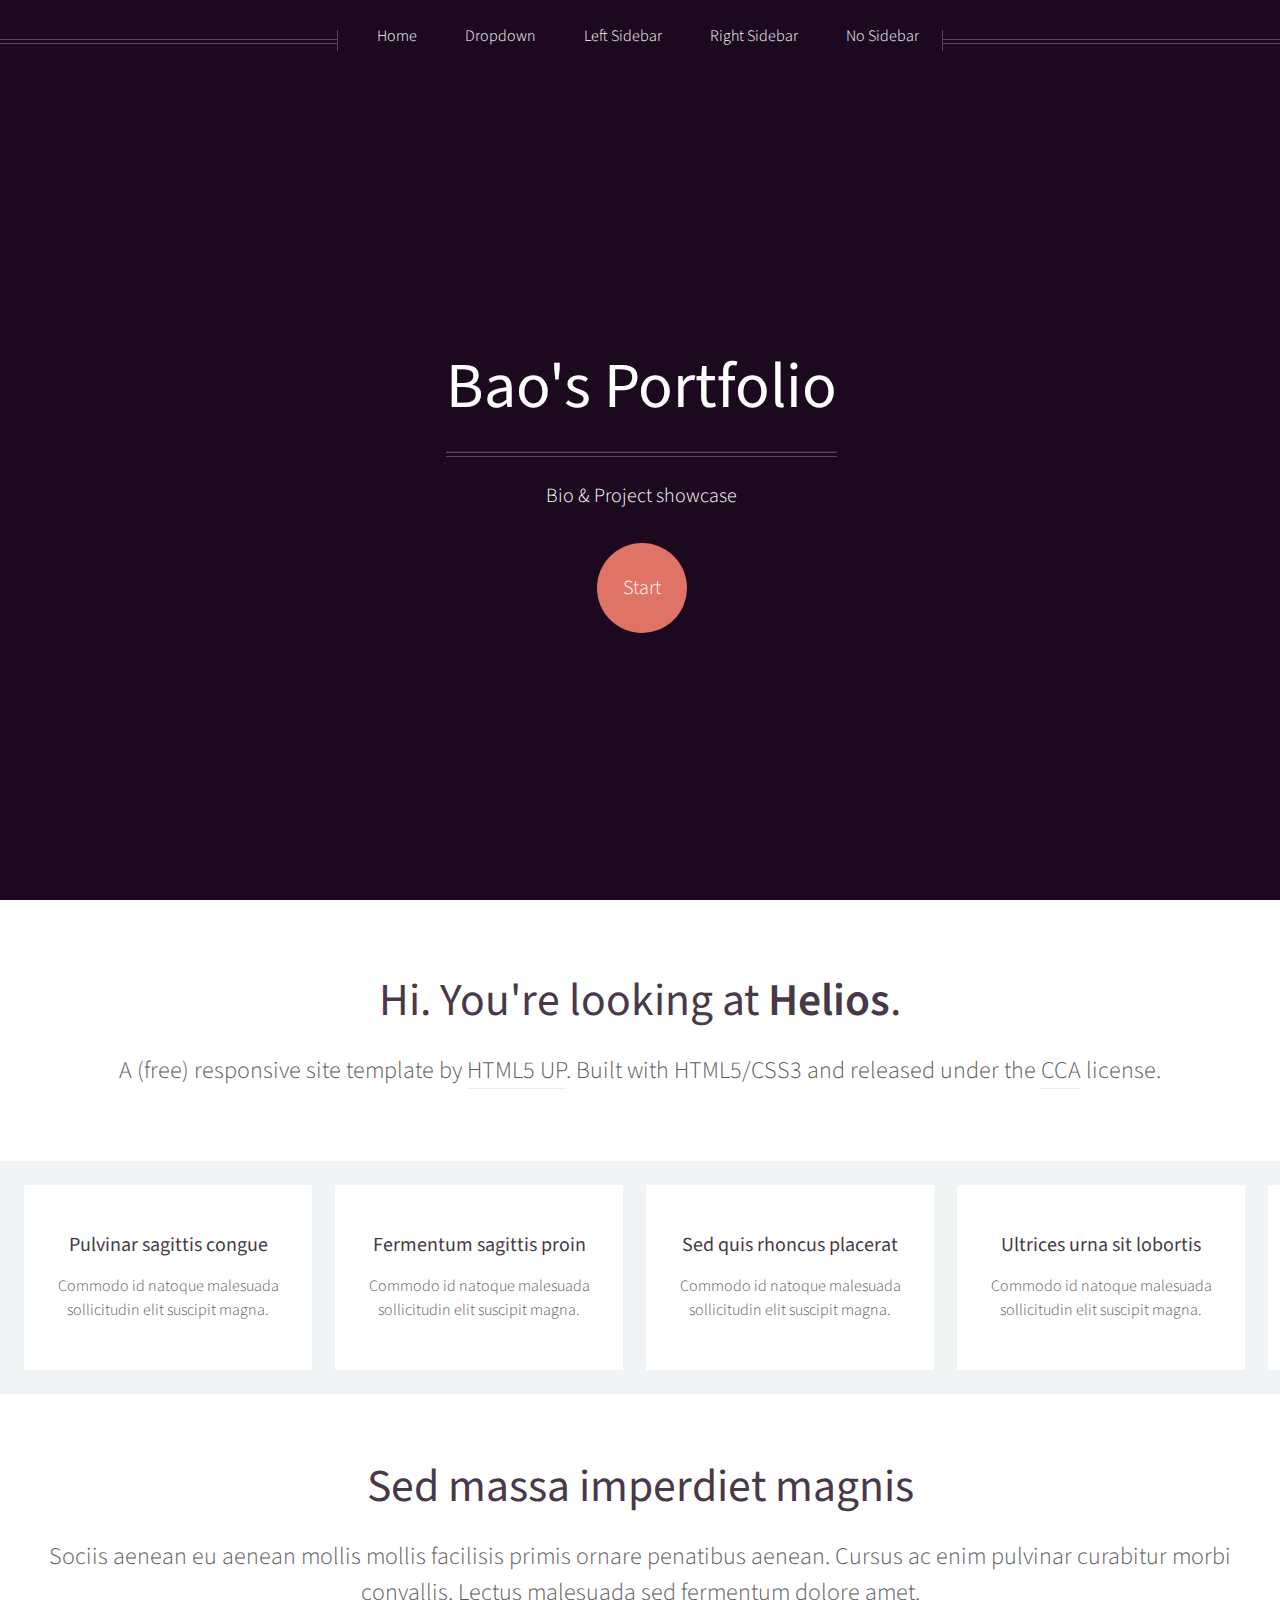
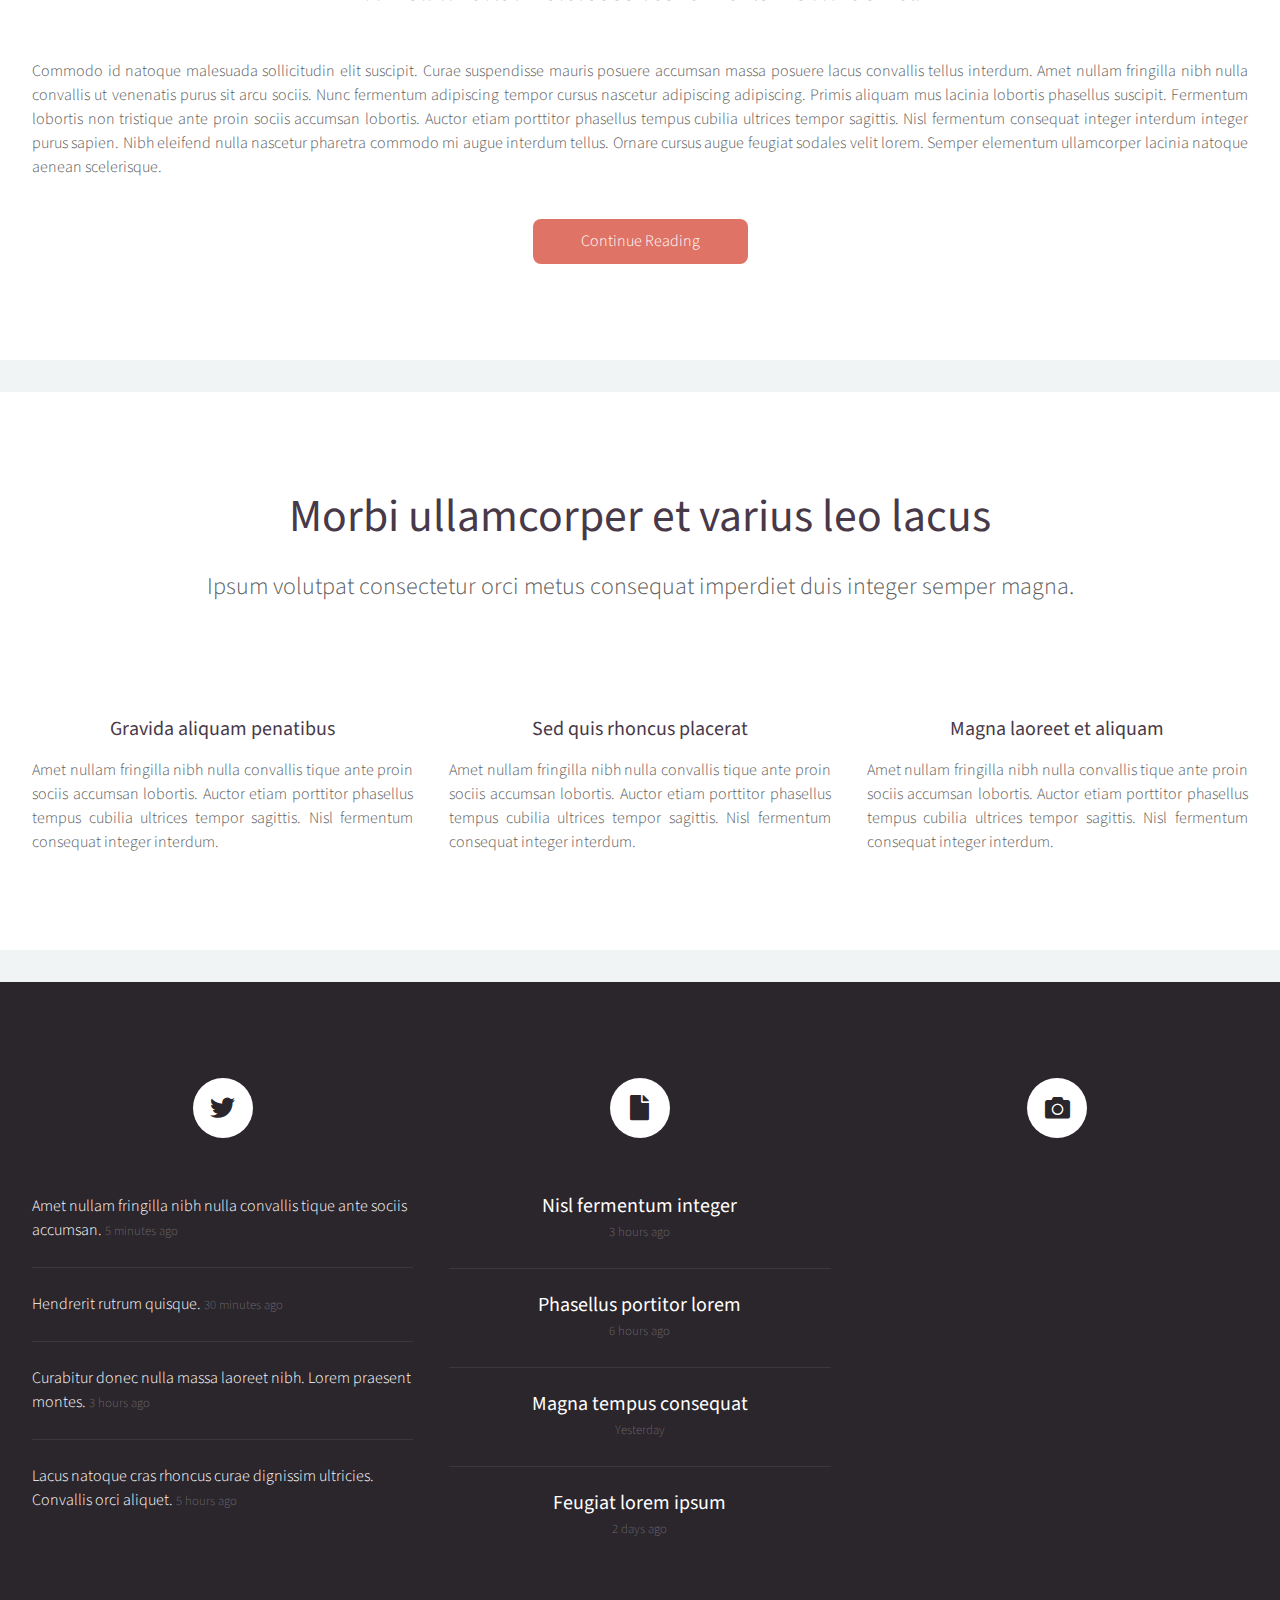
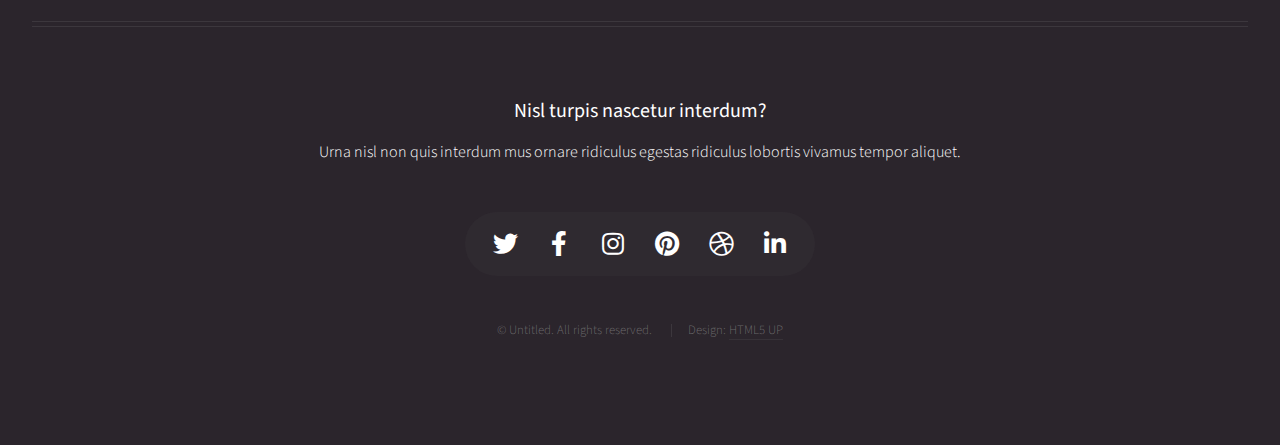
==== view/index.html @ d8d1fb4b "Initial Template & README objectives." ====
<!DOCTYPE html>
<!--
	Helios by HTML5 UP
	html5up.net | @ajlkn
	Free for personal and commercial use under the CCA 3.0 license (html5up.net/license)
-->
<html>
  <head>
    <title>Bao's Portfolio</title>
    <meta charset="utf-8" />
    <meta
      name="viewport"
      content="width=device-width, initial-scale=1, user-scalable=no"
    />
    <link rel="stylesheet" href="../assets/css/main.css" />
    <noscript><link rel="stylesheet" href="assets/css/noscript.css"/></noscript>
  </head>
  <body class="homepage is-preload">
    <div id="page-wrapper">
      <!-- Header -->
      <div id="header">
        <!-- Inner -->
        <div class="inner">
          <header>
            <h1><a href="./index.html" id="logo">Bao's Portfolio</a></h1>
            <hr />
            <p>Bio & Project showcase</p>
          </header>
          <footer>
            <a href="#banner" class="button circled scrolly">Start</a>
          </footer>
        </div>

        <!-- Nav -->
        <nav id="nav">
          <ul>
            <li><a href="./index.html">Home</a></li>
            <li>
              <a href="#">Dropdown</a>
              <ul>
                <li><a href="#">Lorem ipsum dolor</a></li>
                <li><a href="#">Magna phasellus</a></li>
                <li><a href="#">Etiam dolore nisl</a></li>
                <li>
                  <a href="#">And a submenu &hellip;</a>
                  <ul>
                    <li><a href="#">Lorem ipsum dolor</a></li>
                    <li><a href="#">Phasellus consequat</a></li>
                    <li><a href="#">Magna phasellus</a></li>
                    <li><a href="#">Etiam dolore nisl</a></li>
                  </ul>
                </li>
                <li><a href="#">Veroeros feugiat</a></li>
              </ul>
            </li>
            <li><a href="left-sidebar.html">Left Sidebar</a></li>
            <li><a href="right-sidebar.html">Right Sidebar</a></li>
            <li><a href="no-sidebar.html">No Sidebar</a></li>
          </ul>
        </nav>
      </div>

      <!-- Banner -->
      <section id="banner">
        <header>
          <h2>Hi. You're looking at <strong>Helios</strong>.</h2>
          <p>
            A (free) responsive site template by
            <a href="http://html5up.net">HTML5 UP</a>. Built with HTML5/CSS3 and
            released under the
            <a href="http://html5up.net/license">CCA</a> license.
          </p>
        </header>
      </section>

      <!-- Carousel -->
      <section class="carousel">
        <div class="reel">
          <article>
            <a href="#" class="image featured"
              ><img src="images/pic01.jpg" alt=""
            /></a>
            <header>
              <h3><a href="#">Pulvinar sagittis congue</a></h3>
            </header>
            <p>
              Commodo id natoque malesuada sollicitudin elit suscipit magna.
            </p>
          </article>

          <article>
            <a href="#" class="image featured"
              ><img src="images/pic02.jpg" alt=""
            /></a>
            <header>
              <h3><a href="#">Fermentum sagittis proin</a></h3>
            </header>
            <p>
              Commodo id natoque malesuada sollicitudin elit suscipit magna.
            </p>
          </article>

          <article>
            <a href="#" class="image featured"
              ><img src="images/pic03.jpg" alt=""
            /></a>
            <header>
              <h3><a href="#">Sed quis rhoncus placerat</a></h3>
            </header>
            <p>
              Commodo id natoque malesuada sollicitudin elit suscipit magna.
            </p>
          </article>

          <article>
            <a href="#" class="image featured"
              ><img src="images/pic04.jpg" alt=""
            /></a>
            <header>
              <h3><a href="#">Ultrices urna sit lobortis</a></h3>
            </header>
            <p>
              Commodo id natoque malesuada sollicitudin elit suscipit magna.
            </p>
          </article>

          <article>
            <a href="#" class="image featured"
              ><img src="images/pic05.jpg" alt=""
            /></a>
            <header>
              <h3><a href="#">Varius magnis sollicitudin</a></h3>
            </header>
            <p>
              Commodo id natoque malesuada sollicitudin elit suscipit magna.
            </p>
          </article>

          <article>
            <a href="#" class="image featured"
              ><img src="images/pic01.jpg" alt=""
            /></a>
            <header>
              <h3><a href="#">Pulvinar sagittis congue</a></h3>
            </header>
            <p>
              Commodo id natoque malesuada sollicitudin elit suscipit magna.
            </p>
          </article>

          <article>
            <a href="#" class="image featured"
              ><img src="images/pic02.jpg" alt=""
            /></a>
            <header>
              <h3><a href="#">Fermentum sagittis proin</a></h3>
            </header>
            <p>
              Commodo id natoque malesuada sollicitudin elit suscipit magna.
            </p>
          </article>

          <article>
            <a href="#" class="image featured"
              ><img src="images/pic03.jpg" alt=""
            /></a>
            <header>
              <h3><a href="#">Sed quis rhoncus placerat</a></h3>
            </header>
            <p>
              Commodo id natoque malesuada sollicitudin elit suscipit magna.
            </p>
          </article>

          <article>
            <a href="#" class="image featured"
              ><img src="images/pic04.jpg" alt=""
            /></a>
            <header>
              <h3><a href="#">Ultrices urna sit lobortis</a></h3>
            </header>
            <p>
              Commodo id natoque malesuada sollicitudin elit suscipit magna.
            </p>
          </article>

          <article>
            <a href="#" class="image featured"
              ><img src="images/pic05.jpg" alt=""
            /></a>
            <header>
              <h3><a href="#">Varius magnis sollicitudin</a></h3>
            </header>
            <p>
              Commodo id natoque malesuada sollicitudin elit suscipit magna.
            </p>
          </article>
        </div>
      </section>

      <!-- Main -->
      <div class="wrapper style2">
        <article id="main" class="container special">
          <a href="#" class="image featured"
            ><img src="images/pic06.jpg" alt=""
          /></a>
          <header>
            <h2><a href="#">Sed massa imperdiet magnis</a></h2>
            <p>
              Sociis aenean eu aenean mollis mollis facilisis primis ornare
              penatibus aenean. Cursus ac enim pulvinar curabitur morbi
              convallis. Lectus malesuada sed fermentum dolore amet.
            </p>
          </header>
          <p>
            Commodo id natoque malesuada sollicitudin elit suscipit. Curae
            suspendisse mauris posuere accumsan massa posuere lacus convallis
            tellus interdum. Amet nullam fringilla nibh nulla convallis ut
            venenatis purus sit arcu sociis. Nunc fermentum adipiscing tempor
            cursus nascetur adipiscing adipiscing. Primis aliquam mus lacinia
            lobortis phasellus suscipit. Fermentum lobortis non tristique ante
            proin sociis accumsan lobortis. Auctor etiam porttitor phasellus
            tempus cubilia ultrices tempor sagittis. Nisl fermentum consequat
            integer interdum integer purus sapien. Nibh eleifend nulla nascetur
            pharetra commodo mi augue interdum tellus. Ornare cursus augue
            feugiat sodales velit lorem. Semper elementum ullamcorper lacinia
            natoque aenean scelerisque.
          </p>
          <footer>
            <a href="#" class="button">Continue Reading</a>
          </footer>
        </article>
      </div>

      <!-- Features -->
      <div class="wrapper style1">
        <section id="features" class="container special">
          <header>
            <h2>Morbi ullamcorper et varius leo lacus</h2>
            <p>
              Ipsum volutpat consectetur orci metus consequat imperdiet duis
              integer semper magna.
            </p>
          </header>
          <div class="row">
            <article class="col-4 col-12-mobile special">
              <a href="#" class="image featured"
                ><img src="images/pic07.jpg" alt=""
              /></a>
              <header>
                <h3><a href="#">Gravida aliquam penatibus</a></h3>
              </header>
              <p>
                Amet nullam fringilla nibh nulla convallis tique ante proin
                sociis accumsan lobortis. Auctor etiam porttitor phasellus
                tempus cubilia ultrices tempor sagittis. Nisl fermentum
                consequat integer interdum.
              </p>
            </article>
            <article class="col-4 col-12-mobile special">
              <a href="#" class="image featured"
                ><img src="images/pic08.jpg" alt=""
              /></a>
              <header>
                <h3><a href="#">Sed quis rhoncus placerat</a></h3>
              </header>
              <p>
                Amet nullam fringilla nibh nulla convallis tique ante proin
                sociis accumsan lobortis. Auctor etiam porttitor phasellus
                tempus cubilia ultrices tempor sagittis. Nisl fermentum
                consequat integer interdum.
              </p>
            </article>
            <article class="col-4 col-12-mobile special">
              <a href="#" class="image featured"
                ><img src="images/pic09.jpg" alt=""
              /></a>
              <header>
                <h3><a href="#">Magna laoreet et aliquam</a></h3>
              </header>
              <p>
                Amet nullam fringilla nibh nulla convallis tique ante proin
                sociis accumsan lobortis. Auctor etiam porttitor phasellus
                tempus cubilia ultrices tempor sagittis. Nisl fermentum
                consequat integer interdum.
              </p>
            </article>
          </div>
        </section>
      </div>

      <!-- Footer -->
      <div id="footer">
        <div class="container">
          <div class="row">
            <!-- Tweets -->
            <section class="col-4 col-12-mobile">
              <header>
                <h2 class="icon brands fa-twitter circled">
                  <span class="label">Tweets</span>
                </h2>
              </header>
              <ul class="divided">
                <li>
                  <article class="tweet">
                    Amet nullam fringilla nibh nulla convallis tique ante sociis
                    accumsan.
                    <span class="timestamp">5 minutes ago</span>
                  </article>
                </li>
                <li>
                  <article class="tweet">
                    Hendrerit rutrum quisque.
                    <span class="timestamp">30 minutes ago</span>
                  </article>
                </li>
                <li>
                  <article class="tweet">
                    Curabitur donec nulla massa laoreet nibh. Lorem praesent
                    montes.
                    <span class="timestamp">3 hours ago</span>
                  </article>
                </li>
                <li>
                  <article class="tweet">
                    Lacus natoque cras rhoncus curae dignissim ultricies.
                    Convallis orci aliquet.
                    <span class="timestamp">5 hours ago</span>
                  </article>
                </li>
              </ul>
            </section>

            <!-- Posts -->
            <section class="col-4 col-12-mobile">
              <header>
                <h2 class="icon solid fa-file circled">
                  <span class="label">Posts</span>
                </h2>
              </header>
              <ul class="divided">
                <li>
                  <article class="post stub">
                    <header>
                      <h3><a href="#">Nisl fermentum integer</a></h3>
                    </header>
                    <span class="timestamp">3 hours ago</span>
                  </article>
                </li>
                <li>
                  <article class="post stub">
                    <header>
                      <h3><a href="#">Phasellus portitor lorem</a></h3>
                    </header>
                    <span class="timestamp">6 hours ago</span>
                  </article>
                </li>
                <li>
                  <article class="post stub">
                    <header>
                      <h3><a href="#">Magna tempus consequat</a></h3>
                    </header>
                    <span class="timestamp">Yesterday</span>
                  </article>
                </li>
                <li>
                  <article class="post stub">
                    <header>
                      <h3><a href="#">Feugiat lorem ipsum</a></h3>
                    </header>
                    <span class="timestamp">2 days ago</span>
                  </article>
                </li>
              </ul>
            </section>

            <!-- Photos -->
            <section class="col-4 col-12-mobile">
              <header>
                <h2 class="icon solid fa-camera circled">
                  <span class="label">Photos</span>
                </h2>
              </header>
              <div class="row gtr-25">
                <div class="col-6">
                  <a href="#" class="image fit"
                    ><img src="images/pic10.jpg" alt=""
                  /></a>
                </div>
                <div class="col-6">
                  <a href="#" class="image fit"
                    ><img src="images/pic11.jpg" alt=""
                  /></a>
                </div>
                <div class="col-6">
                  <a href="#" class="image fit"
                    ><img src="images/pic12.jpg" alt=""
                  /></a>
                </div>
                <div class="col-6">
                  <a href="#" class="image fit"
                    ><img src="images/pic13.jpg" alt=""
                  /></a>
                </div>
                <div class="col-6">
                  <a href="#" class="image fit"
                    ><img src="images/pic14.jpg" alt=""
                  /></a>
                </div>
                <div class="col-6">
                  <a href="#" class="image fit"
                    ><img src="images/pic15.jpg" alt=""
                  /></a>
                </div>
              </div>
            </section>
          </div>
          <hr />
          <div class="row">
            <div class="col-12">
              <!-- Contact -->
              <section class="contact">
                <header>
                  <h3>Nisl turpis nascetur interdum?</h3>
                </header>
                <p>
                  Urna nisl non quis interdum mus ornare ridiculus egestas
                  ridiculus lobortis vivamus tempor aliquet.
                </p>
                <ul class="icons">
                  <li>
                    <a href="#" class="icon brands fa-twitter"
                      ><span class="label">Twitter</span></a
                    >
                  </li>
                  <li>
                    <a href="#" class="icon brands fa-facebook-f"
                      ><span class="label">Facebook</span></a
                    >
                  </li>
                  <li>
                    <a href="#" class="icon brands fa-instagram"
                      ><span class="label">Instagram</span></a
                    >
                  </li>
                  <li>
                    <a href="#" class="icon brands fa-pinterest"
                      ><span class="label">Pinterest</span></a
                    >
                  </li>
                  <li>
                    <a href="#" class="icon brands fa-dribbble"
                      ><span class="label">Dribbble</span></a
                    >
                  </li>
                  <li>
                    <a href="#" class="icon brands fa-linkedin-in"
                      ><span class="label">Linkedin</span></a
                    >
                  </li>
                </ul>
              </section>

              <!-- Copyright -->
              <div class="copyright">
                <ul class="menu">
                  <li>&copy; Untitled. All rights reserved.</li>
                  <li>Design: <a href="http://html5up.net">HTML5 UP</a></li>
                </ul>
              </div>
            </div>
          </div>
        </div>
      </div>
    </div>

    <!-- Scripts -->
    <script src="assets/js/jquery.min.js"></script>
    <script src="assets/js/jquery.dropotron.min.js"></script>
    <script src="assets/js/jquery.scrolly.min.js"></script>
    <script src="assets/js/jquery.scrollex.min.js"></script>
    <script src="assets/js/browser.min.js"></script>
    <script src="assets/js/breakpoints.min.js"></script>
    <script src="assets/js/util.js"></script>
    <script src="assets/js/main.js"></script>
  </body>
</html>
---- assets/css/main.css ----
@import url("https://fonts.googleapis.com/css?family=Source+Sans+Pro:300,300italic,400,400italic,600");
@import url("fontawesome-all.min.css");

/*
	Helios by HTML5 UP
	html5up.net | @ajlkn
	Free for personal and commercial use under the CCA 3.0 license (html5up.net/license)
*/

html, body, div, span, applet, object,
iframe, h1, h2, h3, h4, h5, h6, p, blockquote,
pre, a, abbr, acronym, address, big, cite,
code, del, dfn, em, img, ins, kbd, q, s, samp,
small, strike, strong, sub, sup, tt, var, b,
u, i, center, dl, dt, dd, ol, ul, li, fieldset,
form, label, legend, table, caption, tbody,
tfoot, thead, tr, th, td, article, aside,
canvas, details, embed, figure, figcaption,
footer, header, hgroup, menu, nav, output, ruby,
section, summary, time, mark, audio, video {
	margin: 0;
	padding: 0;
	border: 0;
	font-size: 100%;
	font: inherit;
	vertical-align: baseline;}

article, aside, details, figcaption, figure,
footer, header, hgroup, menu, nav, section {
	display: block;}

body {
	line-height: 1;
}

ol, ul {
	list-style: none;
}

blockquote, q {
	quotes: none;
}

	blockquote:before, blockquote:after, q:before, q:after {
		content: '';
		content: none;
	}

table {
	border-collapse: collapse;
	border-spacing: 0;
}

body {
	-webkit-text-size-adjust: none;
}

mark {
	background-color: transparent;
	color: inherit;
}

input::-moz-focus-inner {
	border: 0;
	padding: 0;
}

input, select, textarea {
	-moz-appearance: none;
	-webkit-appearance: none;
	-ms-appearance: none;
	appearance: none;
}

/* Basic */

	html {
		box-sizing: border-box;
	}

	*, *:before, *:after {
		box-sizing: inherit;
	}

	body {
		background: #f0f4f4;
		color: #5b5b5b;
		font-size: 15pt;
		line-height: 1.85em;
		font-family: 'Source Sans Pro', sans-serif;
		font-weight: 300;
	}

		body.is-preload *, body.is-preload *:before, body.is-preload *:after {
			-moz-animation: none !important;
			-webkit-animation: none !important;
			-ms-animation: none !important;
			animation: none !important;
			-moz-transition: none !important;
			-webkit-transition: none !important;
			-ms-transition: none !important;
			transition: none !important;
		}

	input, textarea, select {
		font-size: 15pt;
		line-height: 1.85em;
		font-family: 'Source Sans Pro', sans-serif;
		font-weight: 300;
	}

	h1, h2, h3, h4, h5, h6 {
		font-weight: 400;
		color: #483949;
		line-height: 1.25em;
	}

	h1 a, h2 a, h3 a, h4 a, h5 a, h6 a {
		color: inherit;
		text-decoration: none;
		border-bottom-color: transparent;
	}

	h1 strong, h2 strong, h3 strong, h4 strong, h5 strong, h6 strong {
		font-weight: 600;
	}

	h2 {
		font-size: 2.85em;
	}

	h3 {
		font-size: 1.25em;
	}

	h4 {
		font-size: 1em;
		margin: 0 0 0.25em 0;
	}

	strong, b {
		font-weight: 400;
		color: #483949;
	}

	em, i {
		font-style: italic;
	}

	a {
		color: inherit;
		border-bottom: solid 1px rgba(128, 128, 128, 0.15);
		text-decoration: none;
		-moz-transition: background-color 0.35s ease-in-out, color 0.35s ease-in-out, border-bottom-color 0.35s ease-in-out;
		-webkit-transition: background-color 0.35s ease-in-out, color 0.35s ease-in-out, border-bottom-color 0.35s ease-in-out;
		-ms-transition: background-color 0.35s ease-in-out, color 0.35s ease-in-out, border-bottom-color 0.35s ease-in-out;
		transition: background-color 0.35s ease-in-out, color 0.35s ease-in-out, border-bottom-color 0.35s ease-in-out;
	}

		a:hover {
			color: #ef8376;
			border-bottom-color: transparent;
		}

	sub {
		position: relative;
		top: 0.5em;
		font-size: 0.8em;
	}

	sup {
		position: relative;
		top: -0.5em;
		font-size: 0.8em;
	}

	blockquote {
		border-left: solid 0.5em #ddd;
		padding: 1em 0 1em 2em;
		font-style: italic;
	}

	p, ul, ol, dl, table {
		margin-bottom: 1em;
	}

	p {
		text-align: justify;
	}

	br.clear {
		clear: both;
	}

	hr {
		position: relative;
		display: block;
		border: 0;
		top: 4.5em;
		margin-bottom: 9em;
		height: 6px;
		border-top: solid 1px rgba(128, 128, 128, 0.2);
		border-bottom: solid 1px rgba(128, 128, 128, 0.2);
	}

		hr:before, hr:after {
			content: '';
			position: absolute;
			top: -8px;
			display: block;
			width: 1px;
			height: 21px;
			background: rgba(128, 128, 128, 0.2);
		}

		hr:before {
			left: -1px;
		}

		hr:after {
			right: -1px;
		}

	.timestamp {
		color: rgba(128, 128, 128, 0.75);
		font-size: 0.8em;
	}

/* Container */

	.container {
		margin: 0 auto;
		max-width: 100%;
		width: 1400px;
	}

		@media screen and (max-width: 1680px) {

			.container {
				width: 1200px;
			}

		}

		@media screen and (max-width: 1280px) {

			.container {
				width: 100%;
			}

		}

		@media screen and (max-width: 960px) {

			.container {
				width: 100%;
			}

		}

		@media screen and (max-width: 840px) {

			.container {
				width: 100%;
			}

		}

		@media screen and (max-width: 736px) {

			.container {
				width: 100%;
			}

		}

/* Row */

	.row {
		display: flex;
		flex-wrap: wrap;
		box-sizing: border-box;
		align-items: stretch;
	}

		.row > * {
			box-sizing: border-box;
		}

		.row.gtr-uniform > * > :last-child {
			margin-bottom: 0;
		}

		.row.aln-left {
			justify-content: flex-start;
		}

		.row.aln-center {
			justify-content: center;
		}

		.row.aln-right {
			justify-content: flex-end;
		}

		.row.aln-top {
			align-items: flex-start;
		}

		.row.aln-middle {
			align-items: center;
		}

		.row.aln-bottom {
			align-items: flex-end;
		}

		.row > .imp {
			order: -1;
		}

		.row > .col-1 {
			width: 8.33333%;
		}

		.row > .off-1 {
			margin-left: 8.33333%;
		}

		.row > .col-2 {
			width: 16.66667%;
		}

		.row > .off-2 {
			margin-left: 16.66667%;
		}

		.row > .col-3 {
			width: 25%;
		}

		.row > .off-3 {
			margin-left: 25%;
		}

		.row > .col-4 {
			width: 33.33333%;
		}

		.row > .off-4 {
			margin-left: 33.33333%;
		}

		.row > .col-5 {
			width: 41.66667%;
		}

		.row > .off-5 {
			margin-left: 41.66667%;
		}

		.row > .col-6 {
			width: 50%;
		}

		.row > .off-6 {
			margin-left: 50%;
		}

		.row > .col-7 {
			width: 58.33333%;
		}

		.row > .off-7 {
			margin-left: 58.33333%;
		}

		.row > .col-8 {
			width: 66.66667%;
		}

		.row > .off-8 {
			margin-left: 66.66667%;
		}

		.row > .col-9 {
			width: 75%;
		}

		.row > .off-9 {
			margin-left: 75%;
		}

		.row > .col-10 {
			width: 83.33333%;
		}

		.row > .off-10 {
			margin-left: 83.33333%;
		}

		.row > .col-11 {
			width: 91.66667%;
		}

		.row > .off-11 {
			margin-left: 91.66667%;
		}

		.row > .col-12 {
			width: 100%;
		}

		.row > .off-12 {
			margin-left: 100%;
		}

		.row.gtr-0 {
			margin-top: 0px;
			margin-left: 0px;
		}

			.row.gtr-0 > * {
				padding: 0px 0 0 0px;
			}

			.row.gtr-0.gtr-uniform {
				margin-top: 0px;
			}

				.row.gtr-0.gtr-uniform > * {
					padding-top: 0px;
				}

		.row.gtr-25 {
			margin-top: -10px;
			margin-left: -10px;
		}

			.row.gtr-25 > * {
				padding: 10px 0 0 10px;
			}

			.row.gtr-25.gtr-uniform {
				margin-top: -10px;
			}

				.row.gtr-25.gtr-uniform > * {
					padding-top: 10px;
				}

		.row.gtr-50 {
			margin-top: -20px;
			margin-left: -20px;
		}

			.row.gtr-50 > * {
				padding: 20px 0 0 20px;
			}

			.row.gtr-50.gtr-uniform {
				margin-top: -20px;
			}

				.row.gtr-50.gtr-uniform > * {
					padding-top: 20px;
				}

		.row {
			margin-top: -40px;
			margin-left: -40px;
		}

			.row > * {
				padding: 40px 0 0 40px;
			}

			.row.gtr-uniform {
				margin-top: -40px;
			}

				.row.gtr-uniform > * {
					padding-top: 40px;
				}

		.row.gtr-150 {
			margin-top: -60px;
			margin-left: -60px;
		}

			.row.gtr-150 > * {
				padding: 60px 0 0 60px;
			}

			.row.gtr-150.gtr-uniform {
				margin-top: -60px;
			}

				.row.gtr-150.gtr-uniform > * {
					padding-top: 60px;
				}

		.row.gtr-200 {
			margin-top: -80px;
			margin-left: -80px;
		}

			.row.gtr-200 > * {
				padding: 80px 0 0 80px;
			}

			.row.gtr-200.gtr-uniform {
				margin-top: -80px;
			}

				.row.gtr-200.gtr-uniform > * {
					padding-top: 80px;
				}

		@media screen and (max-width: 1680px) {

			.row {
				display: flex;
				flex-wrap: wrap;
				box-sizing: border-box;
				align-items: stretch;
			}

				.row > * {
					box-sizing: border-box;
				}

				.row.gtr-uniform > * > :last-child {
					margin-bottom: 0;
				}

				.row.aln-left {
					justify-content: flex-start;
				}

				.row.aln-center {
					justify-content: center;
				}

				.row.aln-right {
					justify-content: flex-end;
				}

				.row.aln-top {
					align-items: flex-start;
				}

				.row.aln-middle {
					align-items: center;
				}

				.row.aln-bottom {
					align-items: flex-end;
				}

				.row > .imp-wide {
					order: -1;
				}

				.row > .col-1-wide {
					width: 8.33333%;
				}

				.row > .off-1-wide {
					margin-left: 8.33333%;
				}

				.row > .col-2-wide {
					width: 16.66667%;
				}

				.row > .off-2-wide {
					margin-left: 16.66667%;
				}

				.row > .col-3-wide {
					width: 25%;
				}

				.row > .off-3-wide {
					margin-left: 25%;
				}

				.row > .col-4-wide {
					width: 33.33333%;
				}

				.row > .off-4-wide {
					margin-left: 33.33333%;
				}

				.row > .col-5-wide {
					width: 41.66667%;
				}

				.row > .off-5-wide {
					margin-left: 41.66667%;
				}

				.row > .col-6-wide {
					width: 50%;
				}

				.row > .off-6-wide {
					margin-left: 50%;
				}

				.row > .col-7-wide {
					width: 58.33333%;
				}

				.row > .off-7-wide {
					margin-left: 58.33333%;
				}

				.row > .col-8-wide {
					width: 66.66667%;
				}

				.row > .off-8-wide {
					margin-left: 66.66667%;
				}

				.row > .col-9-wide {
					width: 75%;
				}

				.row > .off-9-wide {
					margin-left: 75%;
				}

				.row > .col-10-wide {
					width: 83.33333%;
				}

				.row > .off-10-wide {
					margin-left: 83.33333%;
				}

				.row > .col-11-wide {
					width: 91.66667%;
				}

				.row > .off-11-wide {
					margin-left: 91.66667%;
				}

				.row > .col-12-wide {
					width: 100%;
				}

				.row > .off-12-wide {
					margin-left: 100%;
				}

				.row.gtr-0 {
					margin-top: 0px;
					margin-left: 0px;
				}

					.row.gtr-0 > * {
						padding: 0px 0 0 0px;
					}

					.row.gtr-0.gtr-uniform {
						margin-top: 0px;
					}

						.row.gtr-0.gtr-uniform > * {
							padding-top: 0px;
						}

				.row.gtr-25 {
					margin-top: -10px;
					margin-left: -10px;
				}

					.row.gtr-25 > * {
						padding: 10px 0 0 10px;
					}

					.row.gtr-25.gtr-uniform {
						margin-top: -10px;
					}

						.row.gtr-25.gtr-uniform > * {
							padding-top: 10px;
						}

				.row.gtr-50 {
					margin-top: -20px;
					margin-left: -20px;
				}

					.row.gtr-50 > * {
						padding: 20px 0 0 20px;
					}

					.row.gtr-50.gtr-uniform {
						margin-top: -20px;
					}

						.row.gtr-50.gtr-uniform > * {
							padding-top: 20px;
						}

				.row {
					margin-top: -40px;
					margin-left: -40px;
				}

					.row > * {
						padding: 40px 0 0 40px;
					}

					.row.gtr-uniform {
						margin-top: -40px;
					}

						.row.gtr-uniform > * {
							padding-top: 40px;
						}

				.row.gtr-150 {
					margin-top: -60px;
					margin-left: -60px;
				}

					.row.gtr-150 > * {
						padding: 60px 0 0 60px;
					}

					.row.gtr-150.gtr-uniform {
						margin-top: -60px;
					}

						.row.gtr-150.gtr-uniform > * {
							padding-top: 60px;
						}

				.row.gtr-200 {
					margin-top: -80px;
					margin-left: -80px;
				}

					.row.gtr-200 > * {
						padding: 80px 0 0 80px;
					}

					.row.gtr-200.gtr-uniform {
						margin-top: -80px;
					}

						.row.gtr-200.gtr-uniform > * {
							padding-top: 80px;
						}

		}

		@media screen and (max-width: 1280px) {

			.row {
				display: flex;
				flex-wrap: wrap;
				box-sizing: border-box;
				align-items: stretch;
			}

				.row > * {
					box-sizing: border-box;
				}

				.row.gtr-uniform > * > :last-child {
					margin-bottom: 0;
				}

				.row.aln-left {
					justify-content: flex-start;
				}

				.row.aln-center {
					justify-content: center;
				}

				.row.aln-right {
					justify-content: flex-end;
				}

				.row.aln-top {
					align-items: flex-start;
				}

				.row.aln-middle {
					align-items: center;
				}

				.row.aln-bottom {
					align-items: flex-end;
				}

				.row > .imp-normal {
					order: -1;
				}

				.row > .col-1-normal {
					width: 8.33333%;
				}

				.row > .off-1-normal {
					margin-left: 8.33333%;
				}

				.row > .col-2-normal {
					width: 16.66667%;
				}

				.row > .off-2-normal {
					margin-left: 16.66667%;
				}

				.row > .col-3-normal {
					width: 25%;
				}

				.row > .off-3-normal {
					margin-left: 25%;
				}

				.row > .col-4-normal {
					width: 33.33333%;
				}

				.row > .off-4-normal {
					margin-left: 33.33333%;
				}

				.row > .col-5-normal {
					width: 41.66667%;
				}

				.row > .off-5-normal {
					margin-left: 41.66667%;
				}

				.row > .col-6-normal {
					width: 50%;
				}

				.row > .off-6-normal {
					margin-left: 50%;
				}

				.row > .col-7-normal {
					width: 58.33333%;
				}

				.row > .off-7-normal {
					margin-left: 58.33333%;
				}

				.row > .col-8-normal {
					width: 66.66667%;
				}

				.row > .off-8-normal {
					margin-left: 66.66667%;
				}

				.row > .col-9-normal {
					width: 75%;
				}

				.row > .off-9-normal {
					margin-left: 75%;
				}

				.row > .col-10-normal {
					width: 83.33333%;
				}

				.row > .off-10-normal {
					margin-left: 83.33333%;
				}

				.row > .col-11-normal {
					width: 91.66667%;
				}

				.row > .off-11-normal {
					margin-left: 91.66667%;
				}

				.row > .col-12-normal {
					width: 100%;
				}

				.row > .off-12-normal {
					margin-left: 100%;
				}

				.row.gtr-0 {
					margin-top: 0px;
					margin-left: 0px;
				}

					.row.gtr-0 > * {
						padding: 0px 0 0 0px;
					}

					.row.gtr-0.gtr-uniform {
						margin-top: 0px;
					}

						.row.gtr-0.gtr-uniform > * {
							padding-top: 0px;
						}

				.row.gtr-25 {
					margin-top: -9px;
					margin-left: -9px;
				}

					.row.gtr-25 > * {
						padding: 9px 0 0 9px;
					}

					.row.gtr-25.gtr-uniform {
						margin-top: -9px;
					}

						.row.gtr-25.gtr-uniform > * {
							padding-top: 9px;
						}

				.row.gtr-50 {
					margin-top: -18px;
					margin-left: -18px;
				}

					.row.gtr-50 > * {
						padding: 18px 0 0 18px;
					}

					.row.gtr-50.gtr-uniform {
						margin-top: -18px;
					}

						.row.gtr-50.gtr-uniform > * {
							padding-top: 18px;
						}

				.row {
					margin-top: -36px;
					margin-left: -36px;
				}

					.row > * {
						padding: 36px 0 0 36px;
					}

					.row.gtr-uniform {
						margin-top: -36px;
					}

						.row.gtr-uniform > * {
							padding-top: 36px;
						}

				.row.gtr-150 {
					margin-top: -54px;
					margin-left: -54px;
				}

					.row.gtr-150 > * {
						padding: 54px 0 0 54px;
					}

					.row.gtr-150.gtr-uniform {
						margin-top: -54px;
					}

						.row.gtr-150.gtr-uniform > * {
							padding-top: 54px;
						}

				.row.gtr-200 {
					margin-top: -72px;
					margin-left: -72px;
				}

					.row.gtr-200 > * {
						padding: 72px 0 0 72px;
					}

					.row.gtr-200.gtr-uniform {
						margin-top: -72px;
					}

						.row.gtr-200.gtr-uniform > * {
							padding-top: 72px;
						}

		}

		@media screen and (max-width: 960px) {

			.row {
				display: flex;
				flex-wrap: wrap;
				box-sizing: border-box;
				align-items: stretch;
			}

				.row > * {
					box-sizing: border-box;
				}

				.row.gtr-uniform > * > :last-child {
					margin-bottom: 0;
				}

				.row.aln-left {
					justify-content: flex-start;
				}

				.row.aln-center {
					justify-content: center;
				}

				.row.aln-right {
					justify-content: flex-end;
				}

				.row.aln-top {
					align-items: flex-start;
				}

				.row.aln-middle {
					align-items: center;
				}

				.row.aln-bottom {
					align-items: flex-end;
				}

				.row > .imp-narrow {
					order: -1;
				}

				.row > .col-1-narrow {
					width: 8.33333%;
				}

				.row > .off-1-narrow {
					margin-left: 8.33333%;
				}

				.row > .col-2-narrow {
					width: 16.66667%;
				}

				.row > .off-2-narrow {
					margin-left: 16.66667%;
				}

				.row > .col-3-narrow {
					width: 25%;
				}

				.row > .off-3-narrow {
					margin-left: 25%;
				}

				.row > .col-4-narrow {
					width: 33.33333%;
				}

				.row > .off-4-narrow {
					margin-left: 33.33333%;
				}

				.row > .col-5-narrow {
					width: 41.66667%;
				}

				.row > .off-5-narrow {
					margin-left: 41.66667%;
				}

				.row > .col-6-narrow {
					width: 50%;
				}

				.row > .off-6-narrow {
					margin-left: 50%;
				}

				.row > .col-7-narrow {
					width: 58.33333%;
				}

				.row > .off-7-narrow {
					margin-left: 58.33333%;
				}

				.row > .col-8-narrow {
					width: 66.66667%;
				}

				.row > .off-8-narrow {
					margin-left: 66.66667%;
				}

				.row > .col-9-narrow {
					width: 75%;
				}

				.row > .off-9-narrow {
					margin-left: 75%;
				}

				.row > .col-10-narrow {
					width: 83.33333%;
				}

				.row > .off-10-narrow {
					margin-left: 83.33333%;
				}

				.row > .col-11-narrow {
					width: 91.66667%;
				}

				.row > .off-11-narrow {
					margin-left: 91.66667%;
				}

				.row > .col-12-narrow {
					width: 100%;
				}

				.row > .off-12-narrow {
					margin-left: 100%;
				}

				.row.gtr-0 {
					margin-top: 0px;
					margin-left: 0px;
				}

					.row.gtr-0 > * {
						padding: 0px 0 0 0px;
					}

					.row.gtr-0.gtr-uniform {
						margin-top: 0px;
					}

						.row.gtr-0.gtr-uniform > * {
							padding-top: 0px;
						}

				.row.gtr-25 {
					margin-top: -8px;
					margin-left: -8px;
				}

					.row.gtr-25 > * {
						padding: 8px 0 0 8px;
					}

					.row.gtr-25.gtr-uniform {
						margin-top: -8px;
					}

						.row.gtr-25.gtr-uniform > * {
							padding-top: 8px;
						}

				.row.gtr-50 {
					margin-top: -16px;
					margin-left: -16px;
				}

					.row.gtr-50 > * {
						padding: 16px 0 0 16px;
					}

					.row.gtr-50.gtr-uniform {
						margin-top: -16px;
					}

						.row.gtr-50.gtr-uniform > * {
							padding-top: 16px;
						}

				.row {
					margin-top: -32px;
					margin-left: -32px;
				}

					.row > * {
						padding: 32px 0 0 32px;
					}

					.row.gtr-uniform {
						margin-top: -32px;
					}

						.row.gtr-uniform > * {
							padding-top: 32px;
						}

				.row.gtr-150 {
					margin-top: -48px;
					margin-left: -48px;
				}

					.row.gtr-150 > * {
						padding: 48px 0 0 48px;
					}

					.row.gtr-150.gtr-uniform {
						margin-top: -48px;
					}

						.row.gtr-150.gtr-uniform > * {
							padding-top: 48px;
						}

				.row.gtr-200 {
					margin-top: -64px;
					margin-left: -64px;
				}

					.row.gtr-200 > * {
						padding: 64px 0 0 64px;
					}

					.row.gtr-200.gtr-uniform {
						margin-top: -64px;
					}

						.row.gtr-200.gtr-uniform > * {
							padding-top: 64px;
						}

		}

		@media screen and (max-width: 840px) {

			.row {
				display: flex;
				flex-wrap: wrap;
				box-sizing: border-box;
				align-items: stretch;
			}

				.row > * {
					box-sizing: border-box;
				}

				.row.gtr-uniform > * > :last-child {
					margin-bottom: 0;
				}

				.row.aln-left {
					justify-content: flex-start;
				}

				.row.aln-center {
					justify-content: center;
				}

				.row.aln-right {
					justify-content: flex-end;
				}

				.row.aln-top {
					align-items: flex-start;
				}

				.row.aln-middle {
					align-items: center;
				}

				.row.aln-bottom {
					align-items: flex-end;
				}

				.row > .imp-narrower {
					order: -1;
				}

				.row > .col-1-narrower {
					width: 8.33333%;
				}

				.row > .off-1-narrower {
					margin-left: 8.33333%;
				}

				.row > .col-2-narrower {
					width: 16.66667%;
				}

				.row > .off-2-narrower {
					margin-left: 16.66667%;
				}

				.row > .col-3-narrower {
					width: 25%;
				}

				.row > .off-3-narrower {
					margin-left: 25%;
				}

				.row > .col-4-narrower {
					width: 33.33333%;
				}

				.row > .off-4-narrower {
					margin-left: 33.33333%;
				}

				.row > .col-5-narrower {
					width: 41.66667%;
				}

				.row > .off-5-narrower {
					margin-left: 41.66667%;
				}

				.row > .col-6-narrower {
					width: 50%;
				}

				.row > .off-6-narrower {
					margin-left: 50%;
				}

				.row > .col-7-narrower {
					width: 58.33333%;
				}

				.row > .off-7-narrower {
					margin-left: 58.33333%;
				}

				.row > .col-8-narrower {
					width: 66.66667%;
				}

				.row > .off-8-narrower {
					margin-left: 66.66667%;
				}

				.row > .col-9-narrower {
					width: 75%;
				}

				.row > .off-9-narrower {
					margin-left: 75%;
				}

				.row > .col-10-narrower {
					width: 83.33333%;
				}

				.row > .off-10-narrower {
					margin-left: 83.33333%;
				}

				.row > .col-11-narrower {
					width: 91.66667%;
				}

				.row > .off-11-narrower {
					margin-left: 91.66667%;
				}

				.row > .col-12-narrower {
					width: 100%;
				}

				.row > .off-12-narrower {
					margin-left: 100%;
				}

				.row.gtr-0 {
					margin-top: 0px;
					margin-left: 0px;
				}

					.row.gtr-0 > * {
						padding: 0px 0 0 0px;
					}

					.row.gtr-0.gtr-uniform {
						margin-top: 0px;
					}

						.row.gtr-0.gtr-uniform > * {
							padding-top: 0px;
						}

				.row.gtr-25 {
					margin-top: -8px;
					margin-left: -8px;
				}

					.row.gtr-25 > * {
						padding: 8px 0 0 8px;
					}

					.row.gtr-25.gtr-uniform {
						margin-top: -8px;
					}

						.row.gtr-25.gtr-uniform > * {
							padding-top: 8px;
						}

				.row.gtr-50 {
					margin-top: -16px;
					margin-left: -16px;
				}

					.row.gtr-50 > * {
						padding: 16px 0 0 16px;
					}

					.row.gtr-50.gtr-uniform {
						margin-top: -16px;
					}

						.row.gtr-50.gtr-uniform > * {
							padding-top: 16px;
						}

				.row {
					margin-top: -32px;
					margin-left: -32px;
				}

					.row > * {
						padding: 32px 0 0 32px;
					}

					.row.gtr-uniform {
						margin-top: -32px;
					}

						.row.gtr-uniform > * {
							padding-top: 32px;
						}

				.row.gtr-150 {
					margin-top: -48px;
					margin-left: -48px;
				}

					.row.gtr-150 > * {
						padding: 48px 0 0 48px;
					}

					.row.gtr-150.gtr-uniform {
						margin-top: -48px;
					}

						.row.gtr-150.gtr-uniform > * {
							padding-top: 48px;
						}

				.row.gtr-200 {
					margin-top: -64px;
					margin-left: -64px;
				}

					.row.gtr-200 > * {
						padding: 64px 0 0 64px;
					}

					.row.gtr-200.gtr-uniform {
						margin-top: -64px;
					}

						.row.gtr-200.gtr-uniform > * {
							padding-top: 64px;
						}

		}

		@media screen and (max-width: 736px) {

			.row {
				display: flex;
				flex-wrap: wrap;
				box-sizing: border-box;
				align-items: stretch;
			}

				.row > * {
					box-sizing: border-box;
				}

				.row.gtr-uniform > * > :last-child {
					margin-bottom: 0;
				}

				.row.aln-left {
					justify-content: flex-start;
				}

				.row.aln-center {
					justify-content: center;
				}

				.row.aln-right {
					justify-content: flex-end;
				}

				.row.aln-top {
					align-items: flex-start;
				}

				.row.aln-middle {
					align-items: center;
				}

				.row.aln-bottom {
					align-items: flex-end;
				}

				.row > .imp-mobile {
					order: -1;
				}

				.row > .col-1-mobile {
					width: 8.33333%;
				}

				.row > .off-1-mobile {
					margin-left: 8.33333%;
				}

				.row > .col-2-mobile {
					width: 16.66667%;
				}

				.row > .off-2-mobile {
					margin-left: 16.66667%;
				}

				.row > .col-3-mobile {
					width: 25%;
				}

				.row > .off-3-mobile {
					margin-left: 25%;
				}

				.row > .col-4-mobile {
					width: 33.33333%;
				}

				.row > .off-4-mobile {
					margin-left: 33.33333%;
				}

				.row > .col-5-mobile {
					width: 41.66667%;
				}

				.row > .off-5-mobile {
					margin-left: 41.66667%;
				}

				.row > .col-6-mobile {
					width: 50%;
				}

				.row > .off-6-mobile {
					margin-left: 50%;
				}

				.row > .col-7-mobile {
					width: 58.33333%;
				}

				.row > .off-7-mobile {
					margin-left: 58.33333%;
				}

				.row > .col-8-mobile {
					width: 66.66667%;
				}

				.row > .off-8-mobile {
					margin-left: 66.66667%;
				}

				.row > .col-9-mobile {
					width: 75%;
				}

				.row > .off-9-mobile {
					margin-left: 75%;
				}

				.row > .col-10-mobile {
					width: 83.33333%;
				}

				.row > .off-10-mobile {
					margin-left: 83.33333%;
				}

				.row > .col-11-mobile {
					width: 91.66667%;
				}

				.row > .off-11-mobile {
					margin-left: 91.66667%;
				}

				.row > .col-12-mobile {
					width: 100%;
				}

				.row > .off-12-mobile {
					margin-left: 100%;
				}

				.row.gtr-0 {
					margin-top: 0px;
					margin-left: 0px;
				}

					.row.gtr-0 > * {
						padding: 0px 0 0 0px;
					}

					.row.gtr-0.gtr-uniform {
						margin-top: 0px;
					}

						.row.gtr-0.gtr-uniform > * {
							padding-top: 0px;
						}

				.row.gtr-25 {
					margin-top: -5px;
					margin-left: -5px;
				}

					.row.gtr-25 > * {
						padding: 5px 0 0 5px;
					}

					.row.gtr-25.gtr-uniform {
						margin-top: -5px;
					}

						.row.gtr-25.gtr-uniform > * {
							padding-top: 5px;
						}

				.row.gtr-50 {
					margin-top: -10px;
					margin-left: -10px;
				}

					.row.gtr-50 > * {
						padding: 10px 0 0 10px;
					}

					.row.gtr-50.gtr-uniform {
						margin-top: -10px;
					}

						.row.gtr-50.gtr-uniform > * {
							padding-top: 10px;
						}

				.row {
					margin-top: -20px;
					margin-left: -20px;
				}

					.row > * {
						padding: 20px 0 0 20px;
					}

					.row.gtr-uniform {
						margin-top: -20px;
					}

						.row.gtr-uniform > * {
							padding-top: 20px;
						}

				.row.gtr-150 {
					margin-top: -30px;
					margin-left: -30px;
				}

					.row.gtr-150 > * {
						padding: 30px 0 0 30px;
					}

					.row.gtr-150.gtr-uniform {
						margin-top: -30px;
					}

						.row.gtr-150.gtr-uniform > * {
							padding-top: 30px;
						}

				.row.gtr-200 {
					margin-top: -40px;
					margin-left: -40px;
				}

					.row.gtr-200 > * {
						padding: 40px 0 0 40px;
					}

					.row.gtr-200.gtr-uniform {
						margin-top: -40px;
					}

						.row.gtr-200.gtr-uniform > * {
							padding-top: 40px;
						}

		}

/* Sections/Article */

	section, article {
		margin-bottom: 3em;
	}

		section > :last-child, section:last-child, article > :last-child, article:last-child {
			margin-bottom: 0;
		}

		section.special > header, section.special > footer, article.special > header, article.special > footer {
			text-align: center;
		}

	.row > section, .row > article {
		margin-bottom: 0;
	}

	header {
		margin: 0 0 1em 0;
	}

		header > p {
			display: block;
			font-size: 1.5em;
			margin: 1em 0 2em 0;
			line-height: 1.5em;
			text-align: inherit;
		}

	footer {
		margin: 2.5em 0 0 0;
	}

/* Image */

	.image {
		position: relative;
		display: inline-block;
		border: 0;
		outline: 0;
	}

		.image img {
			display: block;
			width: 100%;
		}

		.image.fit {
			display: block;
			width: 100%;
		}

		.image.featured {
			display: block;
			width: 100%;
			margin: 0 0 4em 0;
		}

		.image.left {
			float: left;
			margin: 0 2em 2em 0;
		}

		.image.centered {
			display: block;
			margin: 0 0 2em 0;
		}

			.image.centered img {
				margin: 0 auto;
				width: auto;
			}

/* List */

	ul {
		list-style: disc;
		padding-left: 1em;
	}

		ul li {
			padding-left: 0.5em;
		}

	ol {
		list-style: decimal;
		padding-left: 1.25em;
	}

		ol li {
			padding-left: 0.25em;
		}

/* Actions */

	ul.actions {
		margin: 3em 0 0 0;
		list-style: none;
		padding-left: 0;
	}

		form ul.actions {
			margin-top: 0;
		}

		ul.actions li {
			display: inline-block;
			margin: 0 0.75em 0 0.75em;
			padding-left: 0;
		}

			ul.actions li:first-child {
				margin-left: 0;
			}

			ul.actions li:last-child {
				margin-right: 0;
			}

/* Divided */

	ul.divided {
		list-style: none;
		padding-left: 0;
	}

		ul.divided li {
			border-top: solid 1px rgba(128, 128, 128, 0.2);
			padding-top: 1.5em;
			margin-top: 1.5em;
			padding-left: 0;
		}

			ul.divided li:first-child {
				border-top: 0;
				padding-top: 0;
				margin-top: 0;
			}

/* Menu */

	ul.menu {
		height: 1em;
		line-height: 1em;
		list-style: none;
		padding-left: 0;
	}

		ul.menu li {
			display: inline-block;
			border-left: solid 1px rgba(128, 128, 128, 0.2);
			padding-left: 1.25em;
			margin-left: 1.25em;
		}

			ul.menu li:first-child {
				border-left: 0;
				padding-left: 0;
				margin-left: 0;
			}

/* Icons */

	ul.icons {
		position: relative;
		background: rgba(128, 128, 128, 0.05);
		border-radius: 4em;
		display: inline-block;
		padding: 0.35em 0.75em 0.35em 0.75em;
		font-size: 1.25em;
		cursor: default;
		list-style: none;
	}

		ul.icons li {
			display: inline-block;
			padding-left: 0;
		}

			ul.icons li a {
				display: inline-block;
				background: none;
				width: 2.5em;
				height: 2.5em;
				line-height: 2.5em;
				text-align: center;
				border-radius: 100%;
				border: 0;
				color: inherit;
			}

				ul.icons li a:hover {
					color: #ef8376;
				}

/* Form */

	form label {
		display: block;
		font-weight: 400;
		color: #483949;
		margin: 0 0 1em 0;
	}

	form input[type="text"],
	form input[type="email"],
	form input[type="password"],
	form select,
	form textarea {
		-webkit-appearance: none;
		display: block;
		border: 0;
		background: #fafafa;
		width: 100%;
		border-radius: 0.5em;
		border: solid 1px #E5E5E5;
		padding: 1em;
		-moz-transition: background-color 0.35s ease-in-out, border-color 0.35s ease-in-out;
		-webkit-transition: background-color 0.35s ease-in-out, border-color 0.35s ease-in-out;
		-ms-transition: background-color 0.35s ease-in-out, border-color 0.35s ease-in-out;
		transition: background-color 0.35s ease-in-out, border-color 0.35s ease-in-out;
	}

		form input[type="text"]:focus,
		form input[type="email"]:focus,
		form input[type="password"]:focus,
		form select:focus,
		form textarea:focus {
			background: #fff;
			border-color: #df7366;
		}

	form input[type="text"],
	form input[type="email"],
	form input[type="password"],
	form select {
		line-height: 1em;
	}

	form textarea {
		min-height: 9em;
	}

	form ::-webkit-input-placeholder {
		color: #555 !important;
	}

	form :-moz-placeholder {
		color: #555 !important;
	}

	form ::-moz-placeholder {
		color: #555 !important;
	}

	form :-ms-input-placeholder {
		color: #555 !important;
	}

	form ::-moz-focus-inner {
		border: 0;
	}

/* Table */

	table {
		width: 100%;
	}

		table.default {
			width: 100%;
		}

			table.default tbody tr {
				border-top: solid 1px #e5e5e5;
			}

				table.default tbody tr:first-child {
					border-top: 0;
				}

				table.default tbody tr:nth-child(2n+1) {
					background: #fafafa;
				}

			table.default td {
				padding: 0.5em 1em 0.5em 1em;
			}

			table.default th {
				text-align: left;
				font-weight: 400;
				padding: 0.5em 1em 0.5em 1em;
			}

			table.default thead {
				border-bottom: solid 2px #e5e5e5;
			}

			table.default tfoot {
				border-top: solid 2px #e5e5e5;
			}

/* Button */

	input[type="button"],
	input[type="submit"],
	input[type="reset"],
	button,
	.button {
		position: relative;
		display: inline-block;
		background: #df7366;
		color: #fff;
		text-align: center;
		border-radius: 0.5em;
		text-decoration: none;
		padding: 0.65em 3em 0.65em 3em;
		border: 0;
		cursor: pointer;
		outline: 0;
		font-weight: 300;
		-moz-transition: background-color 0.35s ease-in-out, color 0.35s ease-in-out, border-bottom-color 0.35s ease-in-out;
		-webkit-transition: background-color 0.35s ease-in-out, color 0.35s ease-in-out, border-bottom-color 0.35s ease-in-out;
		-ms-transition: background-color 0.35s ease-in-out, color 0.35s ease-in-out, border-bottom-color 0.35s ease-in-out;
		transition: background-color 0.35s ease-in-out, color 0.35s ease-in-out, border-bottom-color 0.35s ease-in-out;
	}

		input[type="button"]:hover,
		input[type="submit"]:hover,
		input[type="reset"]:hover,
		button:hover,
		.button:hover {
			color: #fff;
			background: #ef8376;
		}

		input[type="button"].alt,
		input[type="submit"].alt,
		input[type="reset"].alt,
		button.alt,
		.button.alt {
			background: #2B252C;
		}

			input[type="button"].alt:hover,
			input[type="submit"].alt:hover,
			input[type="reset"].alt:hover,
			button.alt:hover,
			.button.alt:hover {
				background: #3B353C;
			}

/* Post */

	.post.stub {
		text-align: center;
	}

		.post.stub header {
			margin: 0;
		}

/* Icons */

	.icon {
		text-decoration: none;
		text-decoration: none;
	}

		.icon:before {
			-moz-osx-font-smoothing: grayscale;
			-webkit-font-smoothing: antialiased;
			display: inline-block;
			font-style: normal;
			font-variant: normal;
			text-rendering: auto;
			line-height: 1;
			text-transform: none !important;
			font-family: 'Font Awesome 5 Free';
			font-weight: 400;
		}

		.icon:before {
			line-height: inherit;
			font-size: 1.25em;
		}

		.icon > .label {
			display: none;
		}

		.icon.solid:before {
			font-weight: 900;
		}

		.icon.brands:before {
			font-family: 'Font Awesome 5 Brands';
		}

		.icon.circled {
			position: relative;
			display: inline-block;
			background: #2b252c;
			color: #fff;
			border-radius: 100%;
			width: 3em;
			height: 3em;
			line-height: 3em;
			text-align: center;
			font-size: 1.25em;
		}

			header .icon.circled {
				margin: 0 0 2em 0;
			}

/* Wrapper */

	.wrapper {
		background: #fff;
		margin: 0 0 2em 0;
		padding: 6em 0 6em 0;
	}

		.wrapper.style2 {
			padding-top: 0;
		}

/* Header */

	#header {
		position: relative;
		background-image: url("../../images/header.jpg");
		background-size: cover;
		background-position: center center;
		background-attachment: fixed;
		color: #fff;
		text-align: center;
		padding: 7.5em 0 2em 0;
		cursor: default;
	}

		#header:before {
			content: '';
			display: inline-block;
			vertical-align: middle;
			height: 100%;
		}

		#header .inner {
			position: relative;
			z-index: 1;
			margin: 0;
			display: inline-block;
			vertical-align: middle;
		}

		#header header {
			display: inline-block;
		}

			#header header > p {
				font-size: 1.25em;
				margin: 0;
			}

		#header h1 {
			color: #fff;
			font-size: 3em;
			line-height: 1em;
		}

			#header h1 a {
				color: inherit;
			}

		#header .button {
			display: inline-block;
			border-radius: 100%;
			width: 4.5em;
			height: 4.5em;
			line-height: 4.5em;
			text-align: center;
			font-size: 1.25em;
			padding: 0;
		}

		#header hr {
			top: 1.5em;
			margin-bottom: 3em;
			border-bottom-color: rgba(192, 192, 192, 0.35);
			box-shadow: inset 0 1px 0 0 rgba(192, 192, 192, 0.35);
		}

			#header hr:before, #header hr:after {
				background: rgba(192, 192, 192, 0.35);
			}

		#header footer {
			margin: 1em 0 0 0;
		}

	body.homepage #header {
		height: 100vh;
		min-height: 40em;
	}

		body.homepage #header h1 {
			font-size: 4em;
		}

		body.homepage #header:after {
			content: '';
			background: #1C0920;
			display: block;
			position: absolute;
			left: 0;
			top: 0;
			width: 100%;
			height: 100%;
			opacity: 0;
			-moz-transition: opacity 2.5s ease-in-out;
			-webkit-transition: opacity 2.5s ease-in-out;
			-ms-transition: opacity 2.5s ease-in-out;
			transition: opacity 2.5s ease-in-out;
			-moz-transition-delay: 0.5s;
			-webkit-transition-delay: 0.5s;
			-ms-transition-delay: 0.5s;
			transition-delay: 0.5s;
		}

	body.homepage.is-preload #header:after {
		opacity: 1;
	}

/* Nav */

	#nav {
		position: absolute;
		top: 0;
		left: 0;
		width: 100%;
		text-align: center;
		padding: 1.5em 0 1.5em 0;
		z-index: 1;
		overflow: hidden;
	}

		#nav > ul {
			line-height: 0px;
			position: relative;
			display: inline-block;
			margin: 0;
			height: 21px;
			border-left: solid 1px rgba(192, 192, 192, 0.35);
			border-right: solid 1px rgba(192, 192, 192, 0.35);
		}

			#nav > ul:before, #nav > ul:after {
				content: '';
				display: block;
				width: 300%;
				position: absolute;
				top: 50%;
				margin-top: -2px;
				height: 5px;
				border-top: solid 1px rgba(192, 192, 192, 0.35);
				border-bottom: solid 1px rgba(192, 192, 192, 0.35);
			}

			#nav > ul:before {
				left: 100%;
				margin-left: 1px;
			}

			#nav > ul:after {
				right: 100%;
				margin-right: 1px;
			}

			#nav > ul > li {
				display: inline-block;
				margin: -9px 0.5em 0 0.5em;
				border-radius: 0.5em;
				padding: 0.85em;
				border: solid 1px transparent;
				-moz-transition: color 0.35s ease-in-out, border-color 0.35s ease-in-out;
				-webkit-transition: color 0.35s ease-in-out, border-color 0.35s ease-in-out;
				-ms-transition: color 0.35s ease-in-out, border-color 0.35s ease-in-out;
				transition: color 0.35s ease-in-out, border-color 0.35s ease-in-out;
			}

				#nav > ul > li.active {
					border-color: rgba(192, 192, 192, 0.35);
				}

				#nav > ul > li > a, #nav > ul > li > span {
					display: block;
					color: inherit;
					text-decoration: none;
					border: 0;
					outline: 0;
				}

				#nav > ul > li > ul {
					display: none;
				}

	.dropotron {
		background: rgba(255, 255, 255, 0.975);
		padding: 1em 1.25em 1em 1.25em;
		line-height: 1em;
		height: auto;
		text-align: left;
		border-radius: 0.5em;
		box-shadow: 0 0.15em 0.25em 0 rgba(0, 0, 0, 0.25);
		min-width: 12em;
		margin-top: -1em;
		list-style: none;
	}

		.dropotron li {
			border-top: solid 1px rgba(128, 128, 128, 0.2);
			color: #5b5b5b;
			padding-left: 0;
		}

			.dropotron li:first-child {
				border-top: 0;
			}

			.dropotron li:hover {
				color: #ef8376;
			}

			.dropotron li a, .dropotron li span {
				display: block;
				border: 0;
				padding: 0.5em 0 0.5em 0;
				-moz-transition: color 0.35s ease-in-out;
				-webkit-transition: color 0.35s ease-in-out;
				-ms-transition: color 0.35s ease-in-out;
				transition: color 0.35s ease-in-out;
			}

		.dropotron.level-0 {
			margin-top: 2em;
			font-size: 0.9em;
		}

			.dropotron.level-0:before {
				content: '';
				position: absolute;
				left: 50%;
				top: -0.7em;
				margin-left: -0.75em;
				border-bottom: solid 0.75em rgba(255, 255, 255, 0.975);
				border-left: solid 0.75em rgba(64, 64, 64, 0);
				border-right: solid 0.75em rgba(64, 64, 64, 0);
			}

/* Banner */

	#banner {
		background: #fff;
		text-align: center;
		padding: 4.5em 0 4.5em 0;
		margin-bottom: 0;
	}

		#banner header > p {
			margin-bottom: 0;
		}

/* Content */

	#content > hr {
		top: 3em;
		margin-bottom: 6em;
	}

	#content > section {
		margin-bottom: 0;
	}

/* Sidebar */

	#sidebar > hr {
		top: 3em;
		margin-bottom: 6em;
	}

		#sidebar > hr.first {
			display: none;
		}

	#sidebar > section {
		margin-bottom: 0;
	}

/* Main */

	#main {
		margin-bottom: 0;
	}

		#main section:first-of-type {
			padding-top: 2em;
		}

/* Footer */

	#footer {
		position: relative;
		overflow: hidden;
		padding: 6em 0 6em 0;
		background: #2b252c;
		color: #fff;
	}

		#footer .icon.circled {
			background: #fff;
			color: #2b252c;
		}

		#footer header {
			text-align: center;
			cursor: default;
		}

		#footer h2, #footer h3, #footer h4, #footer h5, #footer h6 {
			color: #fff;
		}

		#footer .contact {
			text-align: center;
		}

			#footer .contact p {
				text-align: center;
				margin: 0 0 3em 0;
			}

		#footer .copyright {
			text-align: center;
			color: rgba(128, 128, 128, 0.75);
			font-size: 0.8em;
			cursor: default;
		}

			#footer .copyright a {
				color: rgba(128, 128, 128, 0.75);
			}

				#footer .copyright a:hover {
					color: rgba(212, 212, 212, 0.85);
				}

/* Carousel */

	.carousel {
		position: relative;
		overflow: hidden;
		padding: 2em 0 2em 0;
		margin-bottom: 0;
	}

		.carousel .forward, .carousel .backward {
			position: absolute;
			top: 50%;
			width: 6em;
			height: 12em;
			margin-top: -6em;
			cursor: pointer;
		}

			.carousel .forward:before, .carousel .backward:before {
				content: '';
				display: block;
				width: 6em;
				height: 6em;
				border-radius: 100%;
				background-color: rgba(72, 57, 73, 0.5);
				position: absolute;
				top: 50%;
				margin-top: -3em;
				-moz-transition: background-color 0.35s ease-in-out;
				-webkit-transition: background-color 0.35s ease-in-out;
				-o-transition: background-color 0.35s ease-in-out;
				-ms-transition: background-color 0.35s ease-in-out;
				transition: background-color 0.35s ease-in-out;
				-webkit-backface-visibility: hidden;
			}

			.carousel .forward:after, .carousel .backward:after {
				content: '';
				width: 3em;
				height: 3em;
				position: absolute;
				top: 50%;
				margin: -1.5em 0 0 0;
				background: url("images/arrow.svg") no-repeat center center;
			}

			.carousel .forward:hover:before, .carousel .backward:hover:before {
				background-color: rgba(239, 131, 118, 0.75);
			}

		.carousel .forward {
			right: 0;
		}

			.carousel .forward:before {
				right: -3em;
			}

			.carousel .forward:after {
				right: -0.25em;
			}

		.carousel .backward {
			left: 0;
		}

			.carousel .backward:before {
				left: -3em;
			}

			.carousel .backward:after {
				left: -0.25em;
				-moz-transform: scaleX(-1);
				-webkit-transform: scaleX(-1);
				-ms-transform: scaleX(-1);
				transform: scaleX(-1);
			}

		.carousel .reel {
			white-space: nowrap;
			position: relative;
			-webkit-overflow-scrolling: touch;
			padding: 0 2em 0 2em;
		}

		.carousel article {
			display: inline-block;
			width: 18em;
			background: #fff;
			text-align: center;
			padding: 0 1em 3em 1em;
			margin: 0 2em 0 0;
			white-space: normal;
			opacity: 1.0;
			-moz-transition: opacity 0.75s ease-in-out;
			-webkit-transition: opacity 0.75s ease-in-out;
			-ms-transition: opacity 0.75s ease-in-out;
			transition: opacity 0.75s ease-in-out;
		}

			.carousel article.loading {
				opacity: 0;
			}

			.carousel article .image {
				position: relative;
				left: -1em;
				top: 0;
				width: auto;
				margin-right: -2em;
				margin-bottom: 3em;
			}

			.carousel article p {
				text-align: center;
			}

/* Wide */

	@media screen and (max-width: 1680px) {

		/* Basic */

			body, input, textarea, select {
				font-size: 14pt;
				line-height: 1.75em;
			}

		/* Carousel */

			.carousel {
				padding: 1.5em 0 1.5em 0;
			}

				.carousel .reel {
					padding: 0 1.5em 0 1.5em;
				}

				.carousel article {
					width: 18em;
					margin: 0 1.25em 0 0;
				}

	}

/* Normal */

	@media screen and (max-width: 1280px) {

		/* Basic */

			body, input, textarea, select {
				font-size: 12pt;
				line-height: 1.5em;
			}

		/* Wrapper */

			.wrapper {
				padding-left: 2em;
				padding-right: 2em;
			}

		/* Header */

			#header {
				background-attachment: scroll;
			}

				#header .inner {
					padding-left: 2em;
					padding-right: 2em;
				}

		/* Banner */

			#banner {
				padding-left: 2em;
				padding-right: 2em;
			}

		/* Footer */

			#footer {
				padding-left: 2em;
				padding-right: 2em;
			}

	}

/* Narrow */

/* Narrower */

	@media screen and (max-width: 840px) {

		/* Basic */

			body, input, textarea, select {
				font-size: 13pt;
				line-height: 1.65em;
			}

			.tweet {
				text-align: center;
			}

			.timestamp {
				display: block;
				text-align: center;
			}

		/* Footer */

			#footer {
				padding: 4em 2em 4em 2em;
			}

		/* Carousel */

			.carousel {
				padding: 1.25em 0 1.25em 0;
			}

				.carousel article {
					width: 18em;
					margin: 0 1em 0 0;
				}

	}

/* Mobile */

	#navPanel, #titleBar {
		display: none;
	}

	@media screen and (max-width: 736px) {

		/* Basic */

			html, body {
				overflow-x: hidden;
			}

			body, input, textarea, select {
				font-size: 12.5pt;
				line-height: 1.5em;
			}

			h2 {
				font-size: 1.75em;
			}

			h3 {
				font-size: 1.25em;
			}

			hr {
				top: 3em;
				margin-bottom: 6em;
			}

		/* Section/Article */

			section, article {
				margin-bottom: 2em;
			}

				section:last-child, article:last-child {
					margin-bottom: 0;
				}

			.row > section, .row > article {
				margin-bottom: 2em;
			}

			header > p {
				font-size: 1.25em;
			}

		/* Image */

			.image.featured {
				margin: 0 0 2em 0;
			}

			.image.left {
				margin: 0 1em 1em 0;
			}

			.image.centered {
				margin: 0 0 1em 0;
			}

		/* Actions */

			form ul.actions {
				margin-top: 0;
			}

			ul.actions li {
				display: block;
				margin: 0.75em 0 0 0;
			}

				ul.actions li:first-child {
					margin-top: 0;
				}

		/* Menu */

			ul.menu {
				height: auto;
				text-align: center;
			}

				ul.menu li {
					display: block;
					border: 0;
					padding: 0.75em 0 0 0;
					margin: 0;
				}

					ul.menu li:first-child {
						padding-top: 0;
					}

		/* Icons */

			ul.icons {
				font-size: 1em;
				padding: 0.35em 0.5em 0.35em 0.5em;
			}

				ul.icons li a {
					width: 2.25em;
				}

		/* Button */

			input[type="button"],
			input[type="submit"],
			input[type="reset"],
			button,
			.button {
				display: block;
				padding: 0;
				line-height: 3em;
				width: 100%;
			}

		/* Nav */

			#page-wrapper {
				-moz-backface-visibility: hidden;
				-webkit-backface-visibility: hidden;
				-ms-backface-visibility: hidden;
				backface-visibility: hidden;
				-moz-transition: -moz-transform 0.5s ease;
				-webkit-transition: -webkit-transform 0.5s ease;
				-ms-transition: -ms-transform 0.5s ease;
				transition: transform 0.5s ease;
				padding-bottom: 1px;
			}

			#navButton {
				-moz-backface-visibility: hidden;
				-webkit-backface-visibility: hidden;
				-ms-backface-visibility: hidden;
				backface-visibility: hidden;
				-moz-transition: -moz-transform 0.5s ease;
				-webkit-transition: -webkit-transform 0.5s ease;
				-ms-transition: -ms-transform 0.5s ease;
				transition: transform 0.5s ease;
				display: block;
				height: 44px;
				left: 0;
				position: fixed;
				top: 0;
				width: 100%;
				z-index: 10001;
			}

				#navButton .toggle {
					text-decoration: none;
					position: absolute;
					left: 0;
					top: 0;
					width: 100%;
					height: 100%;
					border: 0;
					outline: 0;
				}

					#navButton .toggle:before {
						-moz-osx-font-smoothing: grayscale;
						-webkit-font-smoothing: antialiased;
						display: inline-block;
						font-style: normal;
						font-variant: normal;
						text-rendering: auto;
						line-height: 1;
						text-transform: none !important;
						font-family: 'Font Awesome 5 Free';
						font-weight: 900;
					}

					#navButton .toggle:before {
						text-decoration: none;
						font-style: normal;
						content: '\f0c9';
						color: #fff;
						color: rgba(255, 255, 255, 0.75);
						text-align: center;
						display: block;
						font-size: 14px;
						width: 80px;
						height: 30px;
						line-height: 30px;
						position: absolute;
						left: 50%;
						margin-left: -40px;
						background: rgba(132, 128, 136, 0.75);
						border-top: 0;
						border-radius: 0 0 0.35em 0.35em;
					}

			#navPanel {
				-moz-backface-visibility: hidden;
				-webkit-backface-visibility: hidden;
				-ms-backface-visibility: hidden;
				backface-visibility: hidden;
				-moz-transform: translateY(-50vh);
				-webkit-transform: translateY(-50vh);
				-ms-transform: translateY(-50vh);
				transform: translateY(-50vh);
				-moz-transition: -moz-transform 0.5s ease;
				-webkit-transition: -webkit-transform 0.5s ease;
				-ms-transition: -ms-transform 0.5s ease;
				transition: transform 0.5s ease;
				display: block;
				height: 50vh;
				left: 0;
				overflow-y: auto;
				position: fixed;
				top: 0;
				width: 100%;
				z-index: 10002;
				background: #1f1920;
				box-shadow: inset 0px -2px 5px 0px rgba(0, 0, 0, 0.25);
				font-size: 1em;
			}

				#navPanel:before {
					content: '';
					display: block;
					position: absolute;
					left: 0;
					top: 0;
					width: 100%;
					height: 100%;
					background: url("images/overlay.png");
					background-size: 128px 128px;
				}

				#navPanel .link {
					position: relative;
					z-index: 1;
					display: block;
					text-decoration: none;
					padding: 0.5em;
					color: #ddd;
					border: 0;
					border-top: dotted 1px rgba(255, 255, 255, 0.05);
				}

					#navPanel .link:first-child {
						border-top: 0;
					}

					#navPanel .link.depth-0 {
						color: #fff;
						font-weight: 600;
					}

				#navPanel .indent-1 {
					display: inline-block;
					width: 1em;
				}

				#navPanel .indent-2 {
					display: inline-block;
					width: 2em;
				}

				#navPanel .indent-3 {
					display: inline-block;
					width: 3em;
				}

				#navPanel .indent-4 {
					display: inline-block;
					width: 4em;
				}

				#navPanel .indent-5 {
					display: inline-block;
					width: 5em;
				}

				#navPanel .depth-0 {
					color: #fff;
				}

			body.navPanel-visible #page-wrapper {
				-moz-transform: translateY(50vh);
				-webkit-transform: translateY(50vh);
				-ms-transform: translateY(50vh);
				transform: translateY(50vh);
			}

			body.navPanel-visible #navButton {
				-moz-transform: translateY(50vh);
				-webkit-transform: translateY(50vh);
				-ms-transform: translateY(50vh);
				transform: translateY(50vh);
			}

			body.navPanel-visible #navPanel {
				-moz-transform: translateY(0);
				-webkit-transform: translateY(0);
				-ms-transform: translateY(0);
				transform: translateY(0);
			}

		/* Wrapper */

			.wrapper {
				padding: 3em 1em 3em 1em;
			}

		/* Header */

			#header {
				background-attachment: scroll;
				padding: 2.5em 0 0 0;
			}

				#header .inner {
					padding-top: 1.5em;
					padding-left: 1em;
					padding-right: 1em;
				}

				#header header > p {
					font-size: 1em;
				}

				#header h1 {
					font-size: 1.75em;
				}

				#header hr {
					top: 1em;
					margin-bottom: 2.5em;
				}

			body.homepage #header {
				min-height: 0;
				padding: 5.5em 0 5em 0;
				height: auto;
			}

				body.homepage #header:before {
					display: none;
				}

				body.homepage #header h1 {
					font-size: 2.5em;
				}

		/* Nav */

			#nav {
				display: none;
			}

		/* Banner */

			#banner {
				padding: 3em 2em 3em 2em;
			}

		/* Sidebar */

			#sidebar > hr:first-of-type {
				display: block;
			}

		/* Main */

			#main > header {
				text-align: center;
			}

		/* Footer */

			#footer {
				padding-left: 1em;
				padding-right: 1em;
			}

		/* Carousel */

			.carousel {
				padding: 0.5em 0 0.5em 0;
			}

				.carousel .reel {
					padding: 0 0.5em 0 0.5em;
				}

				.carousel article {
					width: 14em;
					padding-bottom: 2em;
					margin: 0 0.5em 0 0;
				}

					.carousel article .image {
						margin-bottom: 2em;
					}

	}
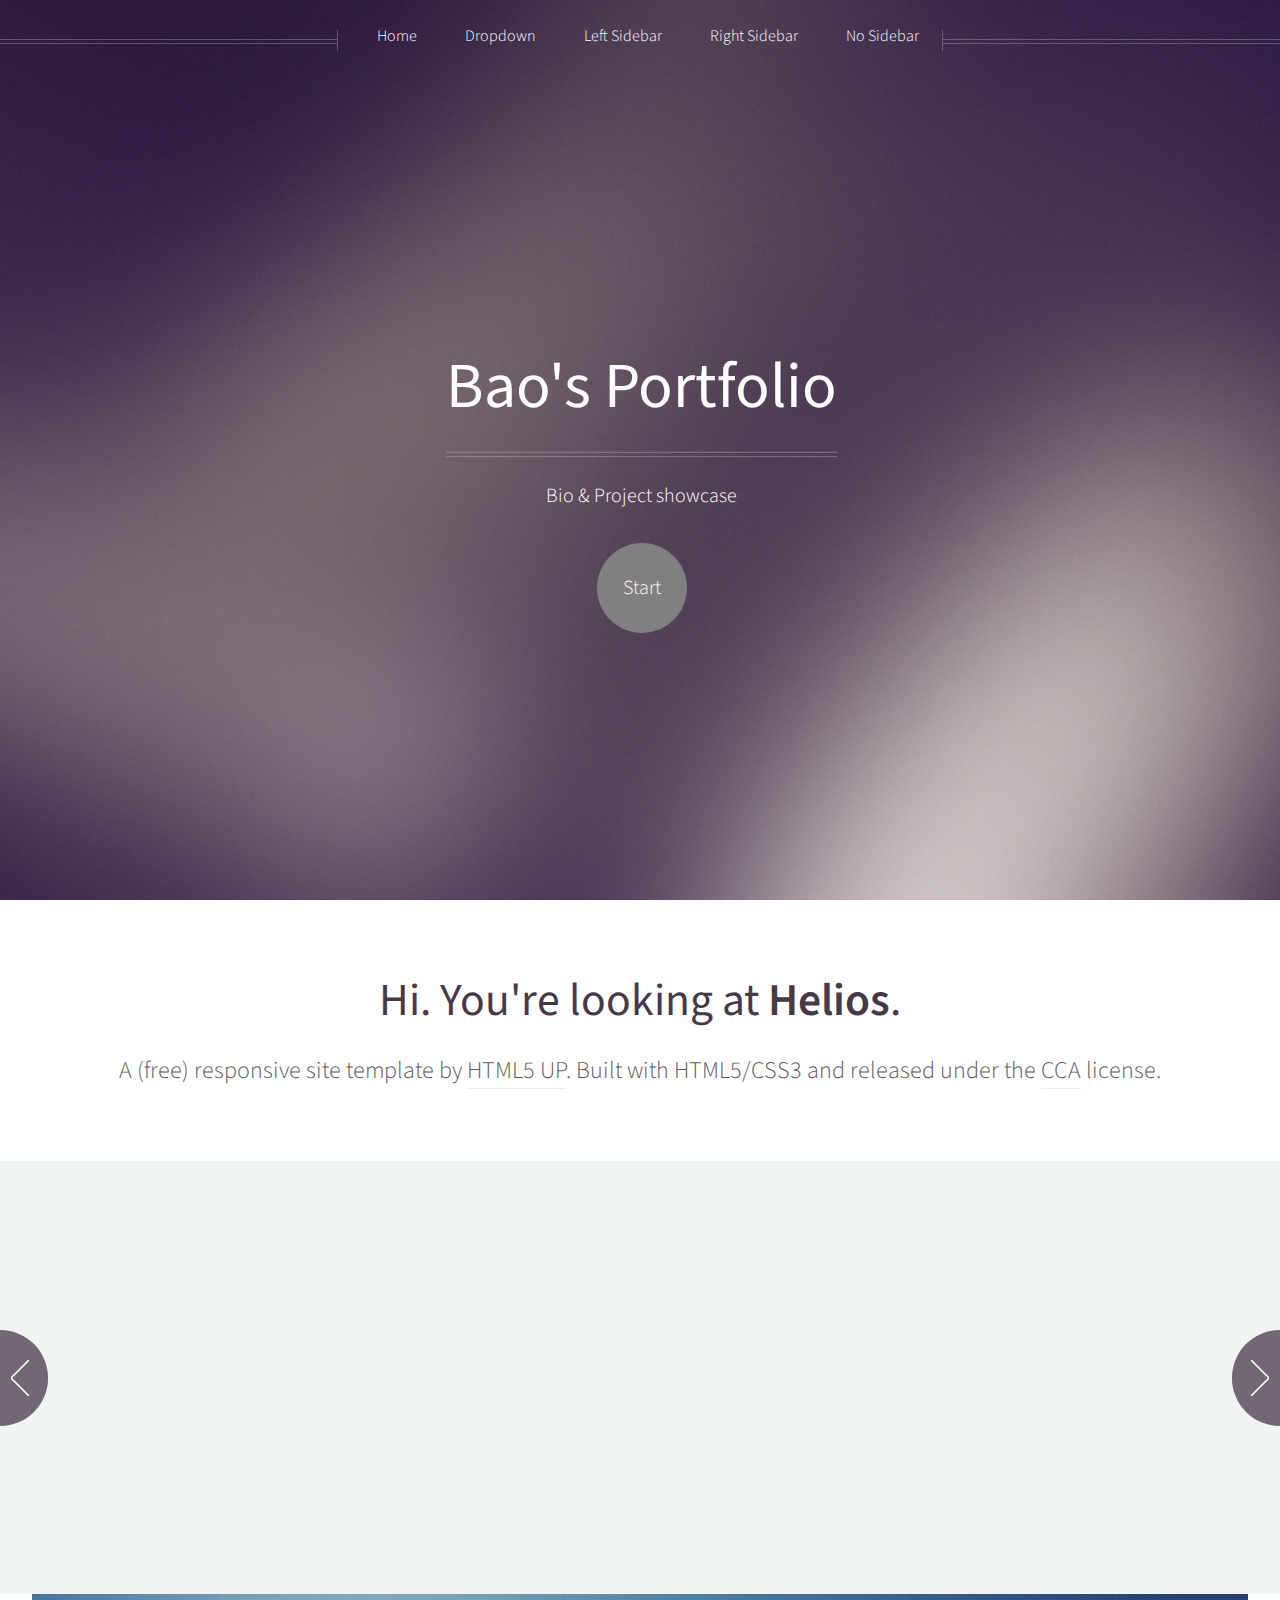
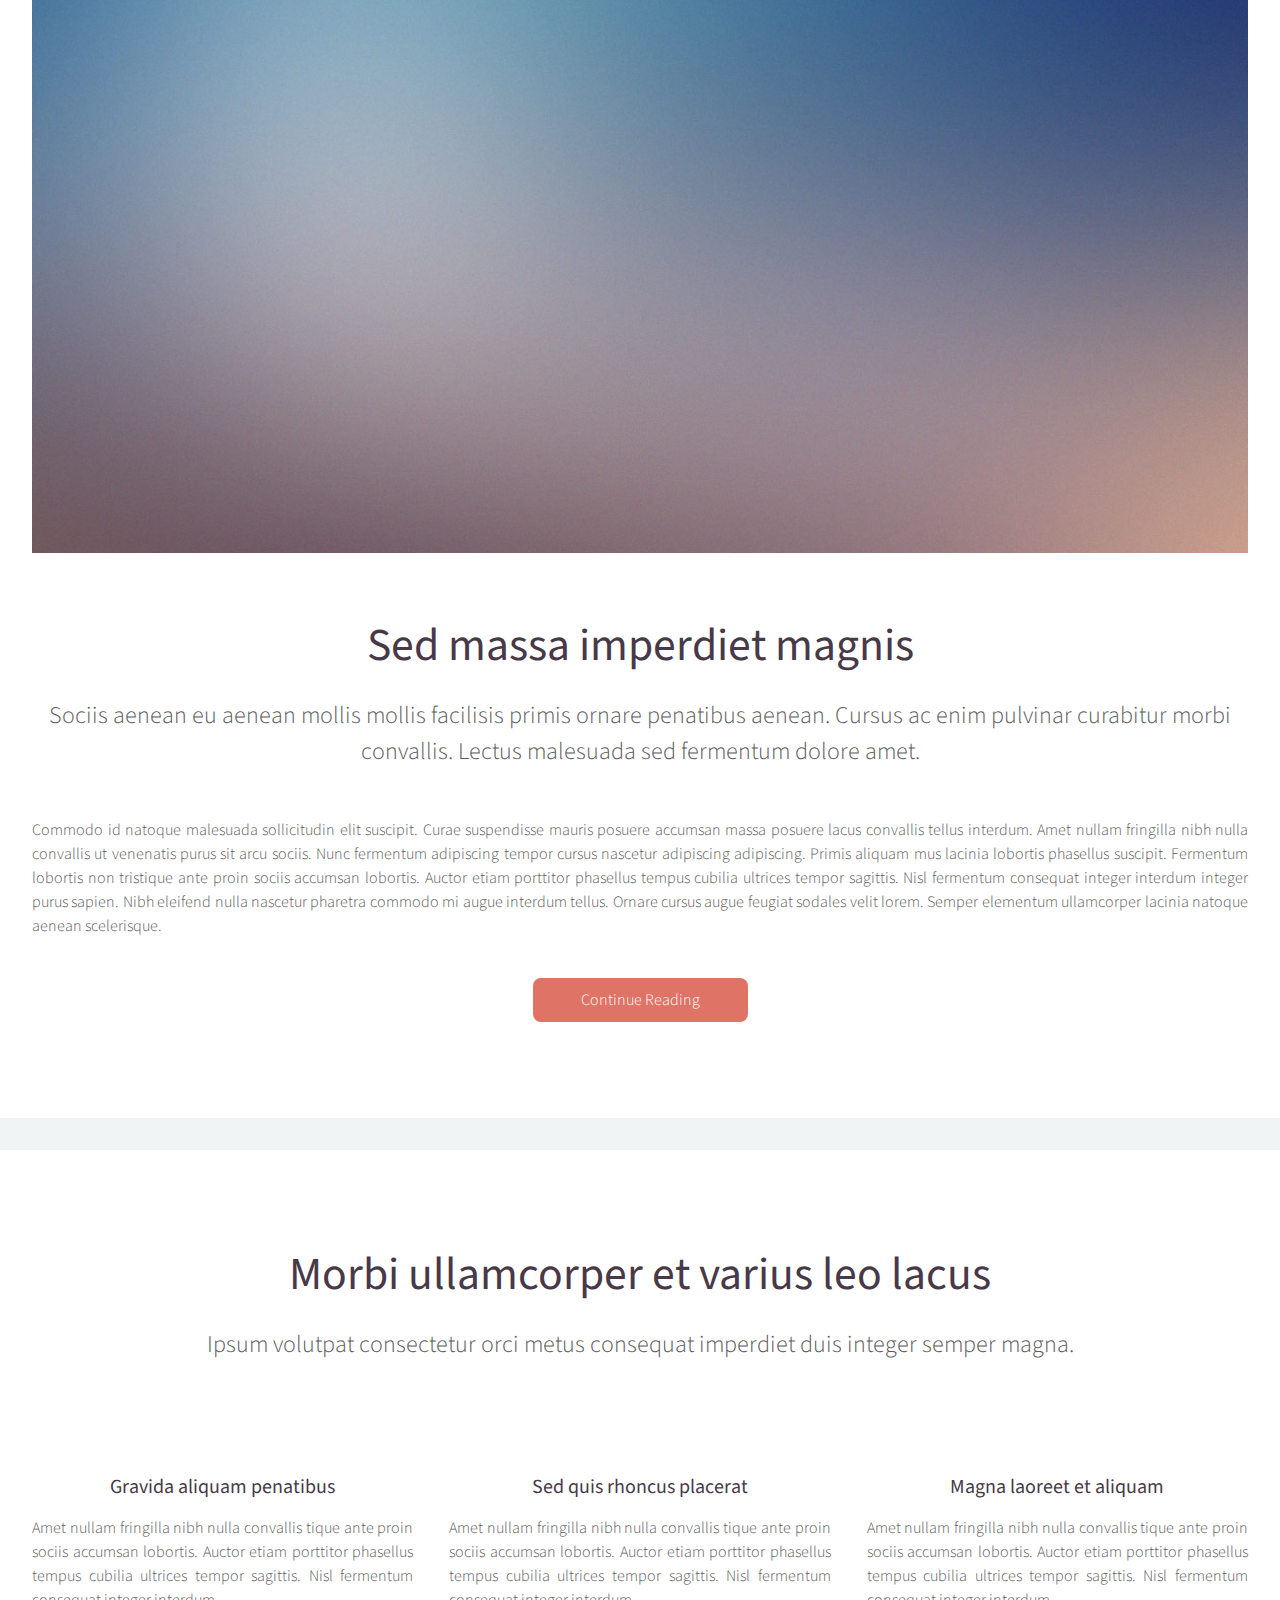
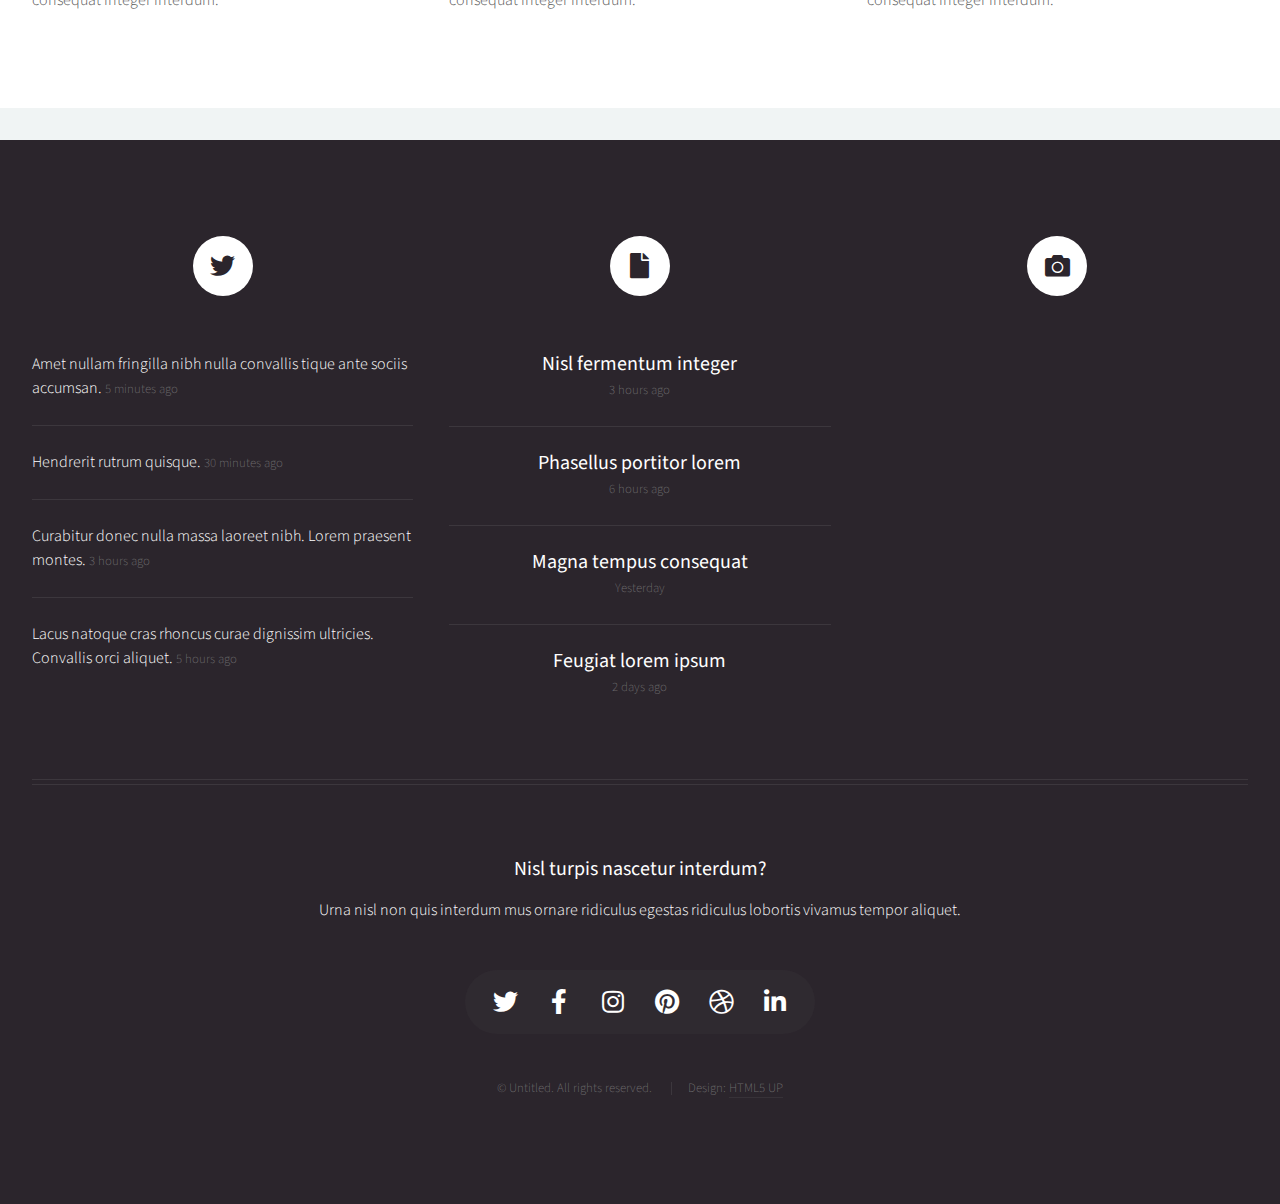
==== commit e623e28e: "script tag paths & span elements for scrolling" ====
--- a/view/index.html
+++ b/view/index.html
@@ -78,7 +78,7 @@
         <div class="reel">
           <article>
             <a href="#" class="image featured"
-              ><img src="images/pic01.jpg" alt=""
+              ><img src="../images/pic01.jpg" alt=""
             /></a>
             <header>
               <h3><a href="#">Pulvinar sagittis congue</a></h3>
@@ -90,7 +90,7 @@
 
           <article>
             <a href="#" class="image featured"
-              ><img src="images/pic02.jpg" alt=""
+              ><img src="../images/pic02.jpg" alt=""
             /></a>
             <header>
               <h3><a href="#">Fermentum sagittis proin</a></h3>
@@ -102,7 +102,7 @@
 
           <article>
             <a href="#" class="image featured"
-              ><img src="images/pic03.jpg" alt=""
+              ><img src="../images/pic03.jpg" alt=""
             /></a>
             <header>
               <h3><a href="#">Sed quis rhoncus placerat</a></h3>
@@ -114,7 +114,7 @@
 
           <article>
             <a href="#" class="image featured"
-              ><img src="images/pic04.jpg" alt=""
+              ><img src="../images/pic04.jpg" alt=""
             /></a>
             <header>
               <h3><a href="#">Ultrices urna sit lobortis</a></h3>
@@ -126,7 +126,7 @@
 
           <article>
             <a href="#" class="image featured"
-              ><img src="images/pic05.jpg" alt=""
+              ><img src="../images/pic05.jpg" alt=""
             /></a>
             <header>
               <h3><a href="#">Varius magnis sollicitudin</a></h3>
@@ -138,7 +138,7 @@
 
           <article>
             <a href="#" class="image featured"
-              ><img src="images/pic01.jpg" alt=""
+              ><img src="../images/pic01.jpg" alt=""
             /></a>
             <header>
               <h3><a href="#">Pulvinar sagittis congue</a></h3>
@@ -150,7 +150,7 @@
 
           <article>
             <a href="#" class="image featured"
-              ><img src="images/pic02.jpg" alt=""
+              ><img src="../images/pic02.jpg" alt=""
             /></a>
             <header>
               <h3><a href="#">Fermentum sagittis proin</a></h3>
@@ -162,7 +162,7 @@
 
           <article>
             <a href="#" class="image featured"
-              ><img src="images/pic03.jpg" alt=""
+              ><img src="../images/pic03.jpg" alt=""
             /></a>
             <header>
               <h3><a href="#">Sed quis rhoncus placerat</a></h3>
@@ -174,7 +174,7 @@
 
           <article>
             <a href="#" class="image featured"
-              ><img src="images/pic04.jpg" alt=""
+              ><img src="../images/pic04.jpg" alt=""
             /></a>
             <header>
               <h3><a href="#">Ultrices urna sit lobortis</a></h3>
@@ -186,7 +186,7 @@
 
           <article>
             <a href="#" class="image featured"
-              ><img src="images/pic05.jpg" alt=""
+              ><img src="../images/pic05.jpg" alt=""
             /></a>
             <header>
               <h3><a href="#">Varius magnis sollicitudin</a></h3>
@@ -196,13 +196,15 @@
             </p>
           </article>
         </div>
+        <span class="forward"></span>
+        <span class="backward"></span>
       </section>
 
       <!-- Main -->
       <div class="wrapper style2">
         <article id="main" class="container special">
           <a href="#" class="image featured"
-            ><img src="images/pic06.jpg" alt=""
+            ><img src="../images/pic06.jpg" alt=""
           /></a>
           <header>
             <h2><a href="#">Sed massa imperdiet magnis</a></h2>
@@ -475,13 +477,13 @@
     </div>
 
     <!-- Scripts -->
-    <script src="assets/js/jquery.min.js"></script>
-    <script src="assets/js/jquery.dropotron.min.js"></script>
-    <script src="assets/js/jquery.scrolly.min.js"></script>
-    <script src="assets/js/jquery.scrollex.min.js"></script>
-    <script src="assets/js/browser.min.js"></script>
-    <script src="assets/js/breakpoints.min.js"></script>
-    <script src="assets/js/util.js"></script>
-    <script src="assets/js/main.js"></script>
+    <script src="../assets/js/jquery.min.js"></script>
+    <script src="../assets/js/jquery.dropotron.min.js"></script>
+    <script src="../assets/js/jquery.scrolly.min.js"></script>
+    <script src="../assets/js/jquery.scrollex.min.js"></script>
+    <script src="../assets/js/browser.min.js"></script>
+    <script src="../assets/js/breakpoints.min.js"></script>
+    <script src="../assets/js/util.js"></script>
+    <script src="../assets/js/main.js"></script>
   </body>
 </html>
--- a/assets/css/main.css
+++ b/assets/css/main.css
@@ -7,3132 +7,3274 @@
 	Free for personal and commercial use under the CCA 3.0 license (html5up.net/license)
 */
 
-html, body, div, span, applet, object,
-iframe, h1, h2, h3, h4, h5, h6, p, blockquote,
-pre, a, abbr, acronym, address, big, cite,
-code, del, dfn, em, img, ins, kbd, q, s, samp,
-small, strike, strong, sub, sup, tt, var, b,
-u, i, center, dl, dt, dd, ol, ul, li, fieldset,
-form, label, legend, table, caption, tbody,
-tfoot, thead, tr, th, td, article, aside,
-canvas, details, embed, figure, figcaption,
-footer, header, hgroup, menu, nav, output, ruby,
-section, summary, time, mark, audio, video {
-	margin: 0;
-	padding: 0;
-	border: 0;
-	font-size: 100%;
-	font: inherit;
-	vertical-align: baseline;}
-
-article, aside, details, figcaption, figure,
-footer, header, hgroup, menu, nav, section {
-	display: block;}
+html,
+body,
+div,
+span,
+applet,
+object,
+iframe,
+h1,
+h2,
+h3,
+h4,
+h5,
+h6,
+p,
+blockquote,
+pre,
+a,
+abbr,
+acronym,
+address,
+big,
+cite,
+code,
+del,
+dfn,
+em,
+img,
+ins,
+kbd,
+q,
+s,
+samp,
+small,
+strike,
+strong,
+sub,
+sup,
+tt,
+var,
+b,
+u,
+i,
+center,
+dl,
+dt,
+dd,
+ol,
+ul,
+li,
+fieldset,
+form,
+label,
+legend,
+table,
+caption,
+tbody,
+tfoot,
+thead,
+tr,
+th,
+td,
+article,
+aside,
+canvas,
+details,
+embed,
+figure,
+figcaption,
+footer,
+header,
+hgroup,
+menu,
+nav,
+output,
+ruby,
+section,
+summary,
+time,
+mark,
+audio,
+video {
+  margin: 0;
+  padding: 0;
+  border: 0;
+  font-size: 100%;
+  font: inherit;
+  vertical-align: baseline;
+}
+
+article,
+aside,
+details,
+figcaption,
+figure,
+footer,
+header,
+hgroup,
+menu,
+nav,
+section {
+  display: block;
+}
 
 body {
-	line-height: 1;
-}
-
-ol, ul {
-	list-style: none;
-}
-
-blockquote, q {
-	quotes: none;
-}
-
-	blockquote:before, blockquote:after, q:before, q:after {
-		content: '';
-		content: none;
-	}
+  line-height: 1;
+}
+
+ol,
+ul {
+  list-style: none;
+}
+
+blockquote,
+q {
+  quotes: none;
+}
+
+blockquote:before,
+blockquote:after,
+q:before,
+q:after {
+  content: "";
+  content: none;
+}
 
 table {
-	border-collapse: collapse;
-	border-spacing: 0;
+  border-collapse: collapse;
+  border-spacing: 0;
 }
 
 body {
-	-webkit-text-size-adjust: none;
+  -webkit-text-size-adjust: none;
 }
 
 mark {
-	background-color: transparent;
-	color: inherit;
+  background-color: transparent;
+  color: inherit;
 }
 
 input::-moz-focus-inner {
-	border: 0;
-	padding: 0;
-}
-
-input, select, textarea {
-	-moz-appearance: none;
-	-webkit-appearance: none;
-	-ms-appearance: none;
-	appearance: none;
+  border: 0;
+  padding: 0;
+}
+
+input,
+select,
+textarea {
+  -moz-appearance: none;
+  -webkit-appearance: none;
+  -ms-appearance: none;
+  appearance: none;
 }
 
 /* Basic */
 
-	html {
-		box-sizing: border-box;
-	}
-
-	*, *:before, *:after {
-		box-sizing: inherit;
-	}
-
-	body {
-		background: #f0f4f4;
-		color: #5b5b5b;
-		font-size: 15pt;
-		line-height: 1.85em;
-		font-family: 'Source Sans Pro', sans-serif;
-		font-weight: 300;
-	}
-
-		body.is-preload *, body.is-preload *:before, body.is-preload *:after {
-			-moz-animation: none !important;
-			-webkit-animation: none !important;
-			-ms-animation: none !important;
-			animation: none !important;
-			-moz-transition: none !important;
-			-webkit-transition: none !important;
-			-ms-transition: none !important;
-			transition: none !important;
-		}
-
-	input, textarea, select {
-		font-size: 15pt;
-		line-height: 1.85em;
-		font-family: 'Source Sans Pro', sans-serif;
-		font-weight: 300;
-	}
-
-	h1, h2, h3, h4, h5, h6 {
-		font-weight: 400;
-		color: #483949;
-		line-height: 1.25em;
-	}
-
-	h1 a, h2 a, h3 a, h4 a, h5 a, h6 a {
-		color: inherit;
-		text-decoration: none;
-		border-bottom-color: transparent;
-	}
-
-	h1 strong, h2 strong, h3 strong, h4 strong, h5 strong, h6 strong {
-		font-weight: 600;
-	}
-
-	h2 {
-		font-size: 2.85em;
-	}
-
-	h3 {
-		font-size: 1.25em;
-	}
-
-	h4 {
-		font-size: 1em;
-		margin: 0 0 0.25em 0;
-	}
-
-	strong, b {
-		font-weight: 400;
-		color: #483949;
-	}
-
-	em, i {
-		font-style: italic;
-	}
-
-	a {
-		color: inherit;
-		border-bottom: solid 1px rgba(128, 128, 128, 0.15);
-		text-decoration: none;
-		-moz-transition: background-color 0.35s ease-in-out, color 0.35s ease-in-out, border-bottom-color 0.35s ease-in-out;
-		-webkit-transition: background-color 0.35s ease-in-out, color 0.35s ease-in-out, border-bottom-color 0.35s ease-in-out;
-		-ms-transition: background-color 0.35s ease-in-out, color 0.35s ease-in-out, border-bottom-color 0.35s ease-in-out;
-		transition: background-color 0.35s ease-in-out, color 0.35s ease-in-out, border-bottom-color 0.35s ease-in-out;
-	}
-
-		a:hover {
-			color: #ef8376;
-			border-bottom-color: transparent;
-		}
-
-	sub {
-		position: relative;
-		top: 0.5em;
-		font-size: 0.8em;
-	}
-
-	sup {
-		position: relative;
-		top: -0.5em;
-		font-size: 0.8em;
-	}
-
-	blockquote {
-		border-left: solid 0.5em #ddd;
-		padding: 1em 0 1em 2em;
-		font-style: italic;
-	}
-
-	p, ul, ol, dl, table {
-		margin-bottom: 1em;
-	}
-
-	p {
-		text-align: justify;
-	}
-
-	br.clear {
-		clear: both;
-	}
-
-	hr {
-		position: relative;
-		display: block;
-		border: 0;
-		top: 4.5em;
-		margin-bottom: 9em;
-		height: 6px;
-		border-top: solid 1px rgba(128, 128, 128, 0.2);
-		border-bottom: solid 1px rgba(128, 128, 128, 0.2);
-	}
-
-		hr:before, hr:after {
-			content: '';
-			position: absolute;
-			top: -8px;
-			display: block;
-			width: 1px;
-			height: 21px;
-			background: rgba(128, 128, 128, 0.2);
-		}
-
-		hr:before {
-			left: -1px;
-		}
-
-		hr:after {
-			right: -1px;
-		}
-
-	.timestamp {
-		color: rgba(128, 128, 128, 0.75);
-		font-size: 0.8em;
-	}
+html {
+  box-sizing: border-box;
+}
+
+*,
+*:before,
+*:after {
+  box-sizing: inherit;
+}
+
+body {
+  background: #f0f4f4;
+  color: #5b5b5b;
+  font-size: 15pt;
+  line-height: 1.85em;
+  font-family: "Source Sans Pro", sans-serif;
+  font-weight: 300;
+}
+
+body.is-preload *,
+body.is-preload *:before,
+body.is-preload *:after {
+  -moz-animation: none !important;
+  -webkit-animation: none !important;
+  -ms-animation: none !important;
+  animation: none !important;
+  -moz-transition: none !important;
+  -webkit-transition: none !important;
+  -ms-transition: none !important;
+  transition: none !important;
+}
+
+input,
+textarea,
+select {
+  font-size: 15pt;
+  line-height: 1.85em;
+  font-family: "Source Sans Pro", sans-serif;
+  font-weight: 300;
+}
+
+h1,
+h2,
+h3,
+h4,
+h5,
+h6 {
+  font-weight: 400;
+  color: #483949;
+  line-height: 1.25em;
+}
+
+h1 a,
+h2 a,
+h3 a,
+h4 a,
+h5 a,
+h6 a {
+  color: inherit;
+  text-decoration: none;
+  border-bottom-color: transparent;
+}
+
+h1 strong,
+h2 strong,
+h3 strong,
+h4 strong,
+h5 strong,
+h6 strong {
+  font-weight: 600;
+}
+
+h2 {
+  font-size: 2.85em;
+}
+
+h3 {
+  font-size: 1.25em;
+}
+
+h4 {
+  font-size: 1em;
+  margin: 0 0 0.25em 0;
+}
+
+strong,
+b {
+  font-weight: 400;
+  color: #483949;
+}
+
+em,
+i {
+  font-style: italic;
+}
+
+a {
+  color: inherit;
+  border-bottom: solid 1px rgba(128, 128, 128, 0.15);
+  text-decoration: none;
+  -moz-transition: background-color 0.35s ease-in-out, color 0.35s ease-in-out,
+    border-bottom-color 0.35s ease-in-out;
+  -webkit-transition: background-color 0.35s ease-in-out,
+    color 0.35s ease-in-out, border-bottom-color 0.35s ease-in-out;
+  -ms-transition: background-color 0.35s ease-in-out, color 0.35s ease-in-out,
+    border-bottom-color 0.35s ease-in-out;
+  transition: background-color 0.35s ease-in-out, color 0.35s ease-in-out,
+    border-bottom-color 0.35s ease-in-out;
+}
+
+a:hover {
+  color: #ef8376;
+  border-bottom-color: transparent;
+}
+
+sub {
+  position: relative;
+  top: 0.5em;
+  font-size: 0.8em;
+}
+
+sup {
+  position: relative;
+  top: -0.5em;
+  font-size: 0.8em;
+}
+
+blockquote {
+  border-left: solid 0.5em #ddd;
+  padding: 1em 0 1em 2em;
+  font-style: italic;
+}
+
+p,
+ul,
+ol,
+dl,
+table {
+  margin-bottom: 1em;
+}
+
+p {
+  text-align: justify;
+}
+
+br.clear {
+  clear: both;
+}
+
+hr {
+  position: relative;
+  display: block;
+  border: 0;
+  top: 4.5em;
+  margin-bottom: 9em;
+  height: 6px;
+  border-top: solid 1px rgba(128, 128, 128, 0.2);
+  border-bottom: solid 1px rgba(128, 128, 128, 0.2);
+}
+
+hr:before,
+hr:after {
+  content: "";
+  position: absolute;
+  top: -8px;
+  display: block;
+  width: 1px;
+  height: 21px;
+  background: rgba(128, 128, 128, 0.2);
+}
+
+hr:before {
+  left: -1px;
+}
+
+hr:after {
+  right: -1px;
+}
+
+.timestamp {
+  color: rgba(128, 128, 128, 0.75);
+  font-size: 0.8em;
+}
 
 /* Container */
 
-	.container {
-		margin: 0 auto;
-		max-width: 100%;
-		width: 1400px;
-	}
-
-		@media screen and (max-width: 1680px) {
-
-			.container {
-				width: 1200px;
-			}
-
-		}
-
-		@media screen and (max-width: 1280px) {
-
-			.container {
-				width: 100%;
-			}
-
-		}
-
-		@media screen and (max-width: 960px) {
-
-			.container {
-				width: 100%;
-			}
-
-		}
-
-		@media screen and (max-width: 840px) {
-
-			.container {
-				width: 100%;
-			}
-
-		}
-
-		@media screen and (max-width: 736px) {
-
-			.container {
-				width: 100%;
-			}
-
-		}
+.container {
+  margin: 0 auto;
+  max-width: 100%;
+  width: 1400px;
+}
+
+@media screen and (max-width: 1680px) {
+  .container {
+    width: 1200px;
+  }
+}
+
+@media screen and (max-width: 1280px) {
+  .container {
+    width: 100%;
+  }
+}
+
+@media screen and (max-width: 960px) {
+  .container {
+    width: 100%;
+  }
+}
+
+@media screen and (max-width: 840px) {
+  .container {
+    width: 100%;
+  }
+}
+
+@media screen and (max-width: 736px) {
+  .container {
+    width: 100%;
+  }
+}
 
 /* Row */
 
-	.row {
-		display: flex;
-		flex-wrap: wrap;
-		box-sizing: border-box;
-		align-items: stretch;
-	}
-
-		.row > * {
-			box-sizing: border-box;
-		}
-
-		.row.gtr-uniform > * > :last-child {
-			margin-bottom: 0;
-		}
-
-		.row.aln-left {
-			justify-content: flex-start;
-		}
-
-		.row.aln-center {
-			justify-content: center;
-		}
-
-		.row.aln-right {
-			justify-content: flex-end;
-		}
-
-		.row.aln-top {
-			align-items: flex-start;
-		}
-
-		.row.aln-middle {
-			align-items: center;
-		}
-
-		.row.aln-bottom {
-			align-items: flex-end;
-		}
-
-		.row > .imp {
-			order: -1;
-		}
-
-		.row > .col-1 {
-			width: 8.33333%;
-		}
-
-		.row > .off-1 {
-			margin-left: 8.33333%;
-		}
-
-		.row > .col-2 {
-			width: 16.66667%;
-		}
-
-		.row > .off-2 {
-			margin-left: 16.66667%;
-		}
-
-		.row > .col-3 {
-			width: 25%;
-		}
-
-		.row > .off-3 {
-			margin-left: 25%;
-		}
-
-		.row > .col-4 {
-			width: 33.33333%;
-		}
-
-		.row > .off-4 {
-			margin-left: 33.33333%;
-		}
-
-		.row > .col-5 {
-			width: 41.66667%;
-		}
-
-		.row > .off-5 {
-			margin-left: 41.66667%;
-		}
-
-		.row > .col-6 {
-			width: 50%;
-		}
-
-		.row > .off-6 {
-			margin-left: 50%;
-		}
-
-		.row > .col-7 {
-			width: 58.33333%;
-		}
-
-		.row > .off-7 {
-			margin-left: 58.33333%;
-		}
-
-		.row > .col-8 {
-			width: 66.66667%;
-		}
-
-		.row > .off-8 {
-			margin-left: 66.66667%;
-		}
-
-		.row > .col-9 {
-			width: 75%;
-		}
-
-		.row > .off-9 {
-			margin-left: 75%;
-		}
-
-		.row > .col-10 {
-			width: 83.33333%;
-		}
-
-		.row > .off-10 {
-			margin-left: 83.33333%;
-		}
-
-		.row > .col-11 {
-			width: 91.66667%;
-		}
-
-		.row > .off-11 {
-			margin-left: 91.66667%;
-		}
-
-		.row > .col-12 {
-			width: 100%;
-		}
-
-		.row > .off-12 {
-			margin-left: 100%;
-		}
-
-		.row.gtr-0 {
-			margin-top: 0px;
-			margin-left: 0px;
-		}
-
-			.row.gtr-0 > * {
-				padding: 0px 0 0 0px;
-			}
-
-			.row.gtr-0.gtr-uniform {
-				margin-top: 0px;
-			}
-
-				.row.gtr-0.gtr-uniform > * {
-					padding-top: 0px;
-				}
-
-		.row.gtr-25 {
-			margin-top: -10px;
-			margin-left: -10px;
-		}
-
-			.row.gtr-25 > * {
-				padding: 10px 0 0 10px;
-			}
-
-			.row.gtr-25.gtr-uniform {
-				margin-top: -10px;
-			}
-
-				.row.gtr-25.gtr-uniform > * {
-					padding-top: 10px;
-				}
-
-		.row.gtr-50 {
-			margin-top: -20px;
-			margin-left: -20px;
-		}
-
-			.row.gtr-50 > * {
-				padding: 20px 0 0 20px;
-			}
-
-			.row.gtr-50.gtr-uniform {
-				margin-top: -20px;
-			}
-
-				.row.gtr-50.gtr-uniform > * {
-					padding-top: 20px;
-				}
-
-		.row {
-			margin-top: -40px;
-			margin-left: -40px;
-		}
-
-			.row > * {
-				padding: 40px 0 0 40px;
-			}
-
-			.row.gtr-uniform {
-				margin-top: -40px;
-			}
-
-				.row.gtr-uniform > * {
-					padding-top: 40px;
-				}
-
-		.row.gtr-150 {
-			margin-top: -60px;
-			margin-left: -60px;
-		}
-
-			.row.gtr-150 > * {
-				padding: 60px 0 0 60px;
-			}
-
-			.row.gtr-150.gtr-uniform {
-				margin-top: -60px;
-			}
-
-				.row.gtr-150.gtr-uniform > * {
-					padding-top: 60px;
-				}
-
-		.row.gtr-200 {
-			margin-top: -80px;
-			margin-left: -80px;
-		}
-
-			.row.gtr-200 > * {
-				padding: 80px 0 0 80px;
-			}
-
-			.row.gtr-200.gtr-uniform {
-				margin-top: -80px;
-			}
-
-				.row.gtr-200.gtr-uniform > * {
-					padding-top: 80px;
-				}
-
-		@media screen and (max-width: 1680px) {
-
-			.row {
-				display: flex;
-				flex-wrap: wrap;
-				box-sizing: border-box;
-				align-items: stretch;
-			}
-
-				.row > * {
-					box-sizing: border-box;
-				}
-
-				.row.gtr-uniform > * > :last-child {
-					margin-bottom: 0;
-				}
-
-				.row.aln-left {
-					justify-content: flex-start;
-				}
-
-				.row.aln-center {
-					justify-content: center;
-				}
-
-				.row.aln-right {
-					justify-content: flex-end;
-				}
-
-				.row.aln-top {
-					align-items: flex-start;
-				}
-
-				.row.aln-middle {
-					align-items: center;
-				}
-
-				.row.aln-bottom {
-					align-items: flex-end;
-				}
-
-				.row > .imp-wide {
-					order: -1;
-				}
-
-				.row > .col-1-wide {
-					width: 8.33333%;
-				}
-
-				.row > .off-1-wide {
-					margin-left: 8.33333%;
-				}
-
-				.row > .col-2-wide {
-					width: 16.66667%;
-				}
-
-				.row > .off-2-wide {
-					margin-left: 16.66667%;
-				}
-
-				.row > .col-3-wide {
-					width: 25%;
-				}
-
-				.row > .off-3-wide {
-					margin-left: 25%;
-				}
-
-				.row > .col-4-wide {
-					width: 33.33333%;
-				}
-
-				.row > .off-4-wide {
-					margin-left: 33.33333%;
-				}
-
-				.row > .col-5-wide {
-					width: 41.66667%;
-				}
-
-				.row > .off-5-wide {
-					margin-left: 41.66667%;
-				}
-
-				.row > .col-6-wide {
-					width: 50%;
-				}
-
-				.row > .off-6-wide {
-					margin-left: 50%;
-				}
-
-				.row > .col-7-wide {
-					width: 58.33333%;
-				}
-
-				.row > .off-7-wide {
-					margin-left: 58.33333%;
-				}
-
-				.row > .col-8-wide {
-					width: 66.66667%;
-				}
-
-				.row > .off-8-wide {
-					margin-left: 66.66667%;
-				}
-
-				.row > .col-9-wide {
-					width: 75%;
-				}
-
-				.row > .off-9-wide {
-					margin-left: 75%;
-				}
-
-				.row > .col-10-wide {
-					width: 83.33333%;
-				}
-
-				.row > .off-10-wide {
-					margin-left: 83.33333%;
-				}
-
-				.row > .col-11-wide {
-					width: 91.66667%;
-				}
-
-				.row > .off-11-wide {
-					margin-left: 91.66667%;
-				}
-
-				.row > .col-12-wide {
-					width: 100%;
-				}
-
-				.row > .off-12-wide {
-					margin-left: 100%;
-				}
-
-				.row.gtr-0 {
-					margin-top: 0px;
-					margin-left: 0px;
-				}
-
-					.row.gtr-0 > * {
-						padding: 0px 0 0 0px;
-					}
-
-					.row.gtr-0.gtr-uniform {
-						margin-top: 0px;
-					}
-
-						.row.gtr-0.gtr-uniform > * {
-							padding-top: 0px;
-						}
-
-				.row.gtr-25 {
-					margin-top: -10px;
-					margin-left: -10px;
-				}
-
-					.row.gtr-25 > * {
-						padding: 10px 0 0 10px;
-					}
-
-					.row.gtr-25.gtr-uniform {
-						margin-top: -10px;
-					}
-
-						.row.gtr-25.gtr-uniform > * {
-							padding-top: 10px;
-						}
-
-				.row.gtr-50 {
-					margin-top: -20px;
-					margin-left: -20px;
-				}
-
-					.row.gtr-50 > * {
-						padding: 20px 0 0 20px;
-					}
-
-					.row.gtr-50.gtr-uniform {
-						margin-top: -20px;
-					}
-
-						.row.gtr-50.gtr-uniform > * {
-							padding-top: 20px;
-						}
-
-				.row {
-					margin-top: -40px;
-					margin-left: -40px;
-				}
-
-					.row > * {
-						padding: 40px 0 0 40px;
-					}
-
-					.row.gtr-uniform {
-						margin-top: -40px;
-					}
-
-						.row.gtr-uniform > * {
-							padding-top: 40px;
-						}
-
-				.row.gtr-150 {
-					margin-top: -60px;
-					margin-left: -60px;
-				}
-
-					.row.gtr-150 > * {
-						padding: 60px 0 0 60px;
-					}
-
-					.row.gtr-150.gtr-uniform {
-						margin-top: -60px;
-					}
-
-						.row.gtr-150.gtr-uniform > * {
-							padding-top: 60px;
-						}
-
-				.row.gtr-200 {
-					margin-top: -80px;
-					margin-left: -80px;
-				}
-
-					.row.gtr-200 > * {
-						padding: 80px 0 0 80px;
-					}
-
-					.row.gtr-200.gtr-uniform {
-						margin-top: -80px;
-					}
-
-						.row.gtr-200.gtr-uniform > * {
-							padding-top: 80px;
-						}
-
-		}
-
-		@media screen and (max-width: 1280px) {
-
-			.row {
-				display: flex;
-				flex-wrap: wrap;
-				box-sizing: border-box;
-				align-items: stretch;
-			}
-
-				.row > * {
-					box-sizing: border-box;
-				}
-
-				.row.gtr-uniform > * > :last-child {
-					margin-bottom: 0;
-				}
-
-				.row.aln-left {
-					justify-content: flex-start;
-				}
-
-				.row.aln-center {
-					justify-content: center;
-				}
-
-				.row.aln-right {
-					justify-content: flex-end;
-				}
-
-				.row.aln-top {
-					align-items: flex-start;
-				}
-
-				.row.aln-middle {
-					align-items: center;
-				}
-
-				.row.aln-bottom {
-					align-items: flex-end;
-				}
-
-				.row > .imp-normal {
-					order: -1;
-				}
-
-				.row > .col-1-normal {
-					width: 8.33333%;
-				}
-
-				.row > .off-1-normal {
-					margin-left: 8.33333%;
-				}
-
-				.row > .col-2-normal {
-					width: 16.66667%;
-				}
-
-				.row > .off-2-normal {
-					margin-left: 16.66667%;
-				}
-
-				.row > .col-3-normal {
-					width: 25%;
-				}
-
-				.row > .off-3-normal {
-					margin-left: 25%;
-				}
-
-				.row > .col-4-normal {
-					width: 33.33333%;
-				}
-
-				.row > .off-4-normal {
-					margin-left: 33.33333%;
-				}
-
-				.row > .col-5-normal {
-					width: 41.66667%;
-				}
-
-				.row > .off-5-normal {
-					margin-left: 41.66667%;
-				}
-
-				.row > .col-6-normal {
-					width: 50%;
-				}
-
-				.row > .off-6-normal {
-					margin-left: 50%;
-				}
-
-				.row > .col-7-normal {
-					width: 58.33333%;
-				}
-
-				.row > .off-7-normal {
-					margin-left: 58.33333%;
-				}
-
-				.row > .col-8-normal {
-					width: 66.66667%;
-				}
-
-				.row > .off-8-normal {
-					margin-left: 66.66667%;
-				}
-
-				.row > .col-9-normal {
-					width: 75%;
-				}
-
-				.row > .off-9-normal {
-					margin-left: 75%;
-				}
-
-				.row > .col-10-normal {
-					width: 83.33333%;
-				}
-
-				.row > .off-10-normal {
-					margin-left: 83.33333%;
-				}
-
-				.row > .col-11-normal {
-					width: 91.66667%;
-				}
-
-				.row > .off-11-normal {
-					margin-left: 91.66667%;
-				}
-
-				.row > .col-12-normal {
-					width: 100%;
-				}
-
-				.row > .off-12-normal {
-					margin-left: 100%;
-				}
-
-				.row.gtr-0 {
-					margin-top: 0px;
-					margin-left: 0px;
-				}
-
-					.row.gtr-0 > * {
-						padding: 0px 0 0 0px;
-					}
-
-					.row.gtr-0.gtr-uniform {
-						margin-top: 0px;
-					}
-
-						.row.gtr-0.gtr-uniform > * {
-							padding-top: 0px;
-						}
-
-				.row.gtr-25 {
-					margin-top: -9px;
-					margin-left: -9px;
-				}
-
-					.row.gtr-25 > * {
-						padding: 9px 0 0 9px;
-					}
-
-					.row.gtr-25.gtr-uniform {
-						margin-top: -9px;
-					}
-
-						.row.gtr-25.gtr-uniform > * {
-							padding-top: 9px;
-						}
-
-				.row.gtr-50 {
-					margin-top: -18px;
-					margin-left: -18px;
-				}
-
-					.row.gtr-50 > * {
-						padding: 18px 0 0 18px;
-					}
-
-					.row.gtr-50.gtr-uniform {
-						margin-top: -18px;
-					}
-
-						.row.gtr-50.gtr-uniform > * {
-							padding-top: 18px;
-						}
-
-				.row {
-					margin-top: -36px;
-					margin-left: -36px;
-				}
-
-					.row > * {
-						padding: 36px 0 0 36px;
-					}
-
-					.row.gtr-uniform {
-						margin-top: -36px;
-					}
-
-						.row.gtr-uniform > * {
-							padding-top: 36px;
-						}
-
-				.row.gtr-150 {
-					margin-top: -54px;
-					margin-left: -54px;
-				}
-
-					.row.gtr-150 > * {
-						padding: 54px 0 0 54px;
-					}
-
-					.row.gtr-150.gtr-uniform {
-						margin-top: -54px;
-					}
-
-						.row.gtr-150.gtr-uniform > * {
-							padding-top: 54px;
-						}
-
-				.row.gtr-200 {
-					margin-top: -72px;
-					margin-left: -72px;
-				}
-
-					.row.gtr-200 > * {
-						padding: 72px 0 0 72px;
-					}
-
-					.row.gtr-200.gtr-uniform {
-						margin-top: -72px;
-					}
-
-						.row.gtr-200.gtr-uniform > * {
-							padding-top: 72px;
-						}
-
-		}
-
-		@media screen and (max-width: 960px) {
-
-			.row {
-				display: flex;
-				flex-wrap: wrap;
-				box-sizing: border-box;
-				align-items: stretch;
-			}
-
-				.row > * {
-					box-sizing: border-box;
-				}
-
-				.row.gtr-uniform > * > :last-child {
-					margin-bottom: 0;
-				}
-
-				.row.aln-left {
-					justify-content: flex-start;
-				}
-
-				.row.aln-center {
-					justify-content: center;
-				}
-
-				.row.aln-right {
-					justify-content: flex-end;
-				}
-
-				.row.aln-top {
-					align-items: flex-start;
-				}
-
-				.row.aln-middle {
-					align-items: center;
-				}
-
-				.row.aln-bottom {
-					align-items: flex-end;
-				}
-
-				.row > .imp-narrow {
-					order: -1;
-				}
-
-				.row > .col-1-narrow {
-					width: 8.33333%;
-				}
-
-				.row > .off-1-narrow {
-					margin-left: 8.33333%;
-				}
-
-				.row > .col-2-narrow {
-					width: 16.66667%;
-				}
-
-				.row > .off-2-narrow {
-					margin-left: 16.66667%;
-				}
-
-				.row > .col-3-narrow {
-					width: 25%;
-				}
-
-				.row > .off-3-narrow {
-					margin-left: 25%;
-				}
-
-				.row > .col-4-narrow {
-					width: 33.33333%;
-				}
-
-				.row > .off-4-narrow {
-					margin-left: 33.33333%;
-				}
-
-				.row > .col-5-narrow {
-					width: 41.66667%;
-				}
-
-				.row > .off-5-narrow {
-					margin-left: 41.66667%;
-				}
-
-				.row > .col-6-narrow {
-					width: 50%;
-				}
-
-				.row > .off-6-narrow {
-					margin-left: 50%;
-				}
-
-				.row > .col-7-narrow {
-					width: 58.33333%;
-				}
-
-				.row > .off-7-narrow {
-					margin-left: 58.33333%;
-				}
-
-				.row > .col-8-narrow {
-					width: 66.66667%;
-				}
-
-				.row > .off-8-narrow {
-					margin-left: 66.66667%;
-				}
-
-				.row > .col-9-narrow {
-					width: 75%;
-				}
-
-				.row > .off-9-narrow {
-					margin-left: 75%;
-				}
-
-				.row > .col-10-narrow {
-					width: 83.33333%;
-				}
-
-				.row > .off-10-narrow {
-					margin-left: 83.33333%;
-				}
-
-				.row > .col-11-narrow {
-					width: 91.66667%;
-				}
-
-				.row > .off-11-narrow {
-					margin-left: 91.66667%;
-				}
-
-				.row > .col-12-narrow {
-					width: 100%;
-				}
-
-				.row > .off-12-narrow {
-					margin-left: 100%;
-				}
-
-				.row.gtr-0 {
-					margin-top: 0px;
-					margin-left: 0px;
-				}
-
-					.row.gtr-0 > * {
-						padding: 0px 0 0 0px;
-					}
-
-					.row.gtr-0.gtr-uniform {
-						margin-top: 0px;
-					}
-
-						.row.gtr-0.gtr-uniform > * {
-							padding-top: 0px;
-						}
-
-				.row.gtr-25 {
-					margin-top: -8px;
-					margin-left: -8px;
-				}
-
-					.row.gtr-25 > * {
-						padding: 8px 0 0 8px;
-					}
-
-					.row.gtr-25.gtr-uniform {
-						margin-top: -8px;
-					}
-
-						.row.gtr-25.gtr-uniform > * {
-							padding-top: 8px;
-						}
-
-				.row.gtr-50 {
-					margin-top: -16px;
-					margin-left: -16px;
-				}
-
-					.row.gtr-50 > * {
-						padding: 16px 0 0 16px;
-					}
-
-					.row.gtr-50.gtr-uniform {
-						margin-top: -16px;
-					}
-
-						.row.gtr-50.gtr-uniform > * {
-							padding-top: 16px;
-						}
-
-				.row {
-					margin-top: -32px;
-					margin-left: -32px;
-				}
-
-					.row > * {
-						padding: 32px 0 0 32px;
-					}
-
-					.row.gtr-uniform {
-						margin-top: -32px;
-					}
-
-						.row.gtr-uniform > * {
-							padding-top: 32px;
-						}
-
-				.row.gtr-150 {
-					margin-top: -48px;
-					margin-left: -48px;
-				}
-
-					.row.gtr-150 > * {
-						padding: 48px 0 0 48px;
-					}
-
-					.row.gtr-150.gtr-uniform {
-						margin-top: -48px;
-					}
-
-						.row.gtr-150.gtr-uniform > * {
-							padding-top: 48px;
-						}
-
-				.row.gtr-200 {
-					margin-top: -64px;
-					margin-left: -64px;
-				}
-
-					.row.gtr-200 > * {
-						padding: 64px 0 0 64px;
-					}
-
-					.row.gtr-200.gtr-uniform {
-						margin-top: -64px;
-					}
-
-						.row.gtr-200.gtr-uniform > * {
-							padding-top: 64px;
-						}
-
-		}
-
-		@media screen and (max-width: 840px) {
-
-			.row {
-				display: flex;
-				flex-wrap: wrap;
-				box-sizing: border-box;
-				align-items: stretch;
-			}
-
-				.row > * {
-					box-sizing: border-box;
-				}
-
-				.row.gtr-uniform > * > :last-child {
-					margin-bottom: 0;
-				}
-
-				.row.aln-left {
-					justify-content: flex-start;
-				}
-
-				.row.aln-center {
-					justify-content: center;
-				}
-
-				.row.aln-right {
-					justify-content: flex-end;
-				}
-
-				.row.aln-top {
-					align-items: flex-start;
-				}
-
-				.row.aln-middle {
-					align-items: center;
-				}
-
-				.row.aln-bottom {
-					align-items: flex-end;
-				}
-
-				.row > .imp-narrower {
-					order: -1;
-				}
-
-				.row > .col-1-narrower {
-					width: 8.33333%;
-				}
-
-				.row > .off-1-narrower {
-					margin-left: 8.33333%;
-				}
-
-				.row > .col-2-narrower {
-					width: 16.66667%;
-				}
-
-				.row > .off-2-narrower {
-					margin-left: 16.66667%;
-				}
-
-				.row > .col-3-narrower {
-					width: 25%;
-				}
-
-				.row > .off-3-narrower {
-					margin-left: 25%;
-				}
-
-				.row > .col-4-narrower {
-					width: 33.33333%;
-				}
-
-				.row > .off-4-narrower {
-					margin-left: 33.33333%;
-				}
-
-				.row > .col-5-narrower {
-					width: 41.66667%;
-				}
-
-				.row > .off-5-narrower {
-					margin-left: 41.66667%;
-				}
-
-				.row > .col-6-narrower {
-					width: 50%;
-				}
-
-				.row > .off-6-narrower {
-					margin-left: 50%;
-				}
-
-				.row > .col-7-narrower {
-					width: 58.33333%;
-				}
-
-				.row > .off-7-narrower {
-					margin-left: 58.33333%;
-				}
-
-				.row > .col-8-narrower {
-					width: 66.66667%;
-				}
-
-				.row > .off-8-narrower {
-					margin-left: 66.66667%;
-				}
-
-				.row > .col-9-narrower {
-					width: 75%;
-				}
-
-				.row > .off-9-narrower {
-					margin-left: 75%;
-				}
-
-				.row > .col-10-narrower {
-					width: 83.33333%;
-				}
-
-				.row > .off-10-narrower {
-					margin-left: 83.33333%;
-				}
-
-				.row > .col-11-narrower {
-					width: 91.66667%;
-				}
-
-				.row > .off-11-narrower {
-					margin-left: 91.66667%;
-				}
-
-				.row > .col-12-narrower {
-					width: 100%;
-				}
-
-				.row > .off-12-narrower {
-					margin-left: 100%;
-				}
-
-				.row.gtr-0 {
-					margin-top: 0px;
-					margin-left: 0px;
-				}
-
-					.row.gtr-0 > * {
-						padding: 0px 0 0 0px;
-					}
-
-					.row.gtr-0.gtr-uniform {
-						margin-top: 0px;
-					}
-
-						.row.gtr-0.gtr-uniform > * {
-							padding-top: 0px;
-						}
-
-				.row.gtr-25 {
-					margin-top: -8px;
-					margin-left: -8px;
-				}
-
-					.row.gtr-25 > * {
-						padding: 8px 0 0 8px;
-					}
-
-					.row.gtr-25.gtr-uniform {
-						margin-top: -8px;
-					}
-
-						.row.gtr-25.gtr-uniform > * {
-							padding-top: 8px;
-						}
-
-				.row.gtr-50 {
-					margin-top: -16px;
-					margin-left: -16px;
-				}
-
-					.row.gtr-50 > * {
-						padding: 16px 0 0 16px;
-					}
-
-					.row.gtr-50.gtr-uniform {
-						margin-top: -16px;
-					}
-
-						.row.gtr-50.gtr-uniform > * {
-							padding-top: 16px;
-						}
-
-				.row {
-					margin-top: -32px;
-					margin-left: -32px;
-				}
-
-					.row > * {
-						padding: 32px 0 0 32px;
-					}
-
-					.row.gtr-uniform {
-						margin-top: -32px;
-					}
-
-						.row.gtr-uniform > * {
-							padding-top: 32px;
-						}
-
-				.row.gtr-150 {
-					margin-top: -48px;
-					margin-left: -48px;
-				}
-
-					.row.gtr-150 > * {
-						padding: 48px 0 0 48px;
-					}
-
-					.row.gtr-150.gtr-uniform {
-						margin-top: -48px;
-					}
-
-						.row.gtr-150.gtr-uniform > * {
-							padding-top: 48px;
-						}
-
-				.row.gtr-200 {
-					margin-top: -64px;
-					margin-left: -64px;
-				}
-
-					.row.gtr-200 > * {
-						padding: 64px 0 0 64px;
-					}
-
-					.row.gtr-200.gtr-uniform {
-						margin-top: -64px;
-					}
-
-						.row.gtr-200.gtr-uniform > * {
-							padding-top: 64px;
-						}
-
-		}
-
-		@media screen and (max-width: 736px) {
-
-			.row {
-				display: flex;
-				flex-wrap: wrap;
-				box-sizing: border-box;
-				align-items: stretch;
-			}
-
-				.row > * {
-					box-sizing: border-box;
-				}
-
-				.row.gtr-uniform > * > :last-child {
-					margin-bottom: 0;
-				}
-
-				.row.aln-left {
-					justify-content: flex-start;
-				}
-
-				.row.aln-center {
-					justify-content: center;
-				}
-
-				.row.aln-right {
-					justify-content: flex-end;
-				}
-
-				.row.aln-top {
-					align-items: flex-start;
-				}
-
-				.row.aln-middle {
-					align-items: center;
-				}
-
-				.row.aln-bottom {
-					align-items: flex-end;
-				}
-
-				.row > .imp-mobile {
-					order: -1;
-				}
-
-				.row > .col-1-mobile {
-					width: 8.33333%;
-				}
-
-				.row > .off-1-mobile {
-					margin-left: 8.33333%;
-				}
-
-				.row > .col-2-mobile {
-					width: 16.66667%;
-				}
-
-				.row > .off-2-mobile {
-					margin-left: 16.66667%;
-				}
-
-				.row > .col-3-mobile {
-					width: 25%;
-				}
-
-				.row > .off-3-mobile {
-					margin-left: 25%;
-				}
-
-				.row > .col-4-mobile {
-					width: 33.33333%;
-				}
-
-				.row > .off-4-mobile {
-					margin-left: 33.33333%;
-				}
-
-				.row > .col-5-mobile {
-					width: 41.66667%;
-				}
-
-				.row > .off-5-mobile {
-					margin-left: 41.66667%;
-				}
-
-				.row > .col-6-mobile {
-					width: 50%;
-				}
-
-				.row > .off-6-mobile {
-					margin-left: 50%;
-				}
-
-				.row > .col-7-mobile {
-					width: 58.33333%;
-				}
-
-				.row > .off-7-mobile {
-					margin-left: 58.33333%;
-				}
-
-				.row > .col-8-mobile {
-					width: 66.66667%;
-				}
-
-				.row > .off-8-mobile {
-					margin-left: 66.66667%;
-				}
-
-				.row > .col-9-mobile {
-					width: 75%;
-				}
-
-				.row > .off-9-mobile {
-					margin-left: 75%;
-				}
-
-				.row > .col-10-mobile {
-					width: 83.33333%;
-				}
-
-				.row > .off-10-mobile {
-					margin-left: 83.33333%;
-				}
-
-				.row > .col-11-mobile {
-					width: 91.66667%;
-				}
-
-				.row > .off-11-mobile {
-					margin-left: 91.66667%;
-				}
-
-				.row > .col-12-mobile {
-					width: 100%;
-				}
-
-				.row > .off-12-mobile {
-					margin-left: 100%;
-				}
-
-				.row.gtr-0 {
-					margin-top: 0px;
-					margin-left: 0px;
-				}
-
-					.row.gtr-0 > * {
-						padding: 0px 0 0 0px;
-					}
-
-					.row.gtr-0.gtr-uniform {
-						margin-top: 0px;
-					}
-
-						.row.gtr-0.gtr-uniform > * {
-							padding-top: 0px;
-						}
-
-				.row.gtr-25 {
-					margin-top: -5px;
-					margin-left: -5px;
-				}
-
-					.row.gtr-25 > * {
-						padding: 5px 0 0 5px;
-					}
-
-					.row.gtr-25.gtr-uniform {
-						margin-top: -5px;
-					}
-
-						.row.gtr-25.gtr-uniform > * {
-							padding-top: 5px;
-						}
-
-				.row.gtr-50 {
-					margin-top: -10px;
-					margin-left: -10px;
-				}
-
-					.row.gtr-50 > * {
-						padding: 10px 0 0 10px;
-					}
-
-					.row.gtr-50.gtr-uniform {
-						margin-top: -10px;
-					}
-
-						.row.gtr-50.gtr-uniform > * {
-							padding-top: 10px;
-						}
-
-				.row {
-					margin-top: -20px;
-					margin-left: -20px;
-				}
-
-					.row > * {
-						padding: 20px 0 0 20px;
-					}
-
-					.row.gtr-uniform {
-						margin-top: -20px;
-					}
-
-						.row.gtr-uniform > * {
-							padding-top: 20px;
-						}
-
-				.row.gtr-150 {
-					margin-top: -30px;
-					margin-left: -30px;
-				}
-
-					.row.gtr-150 > * {
-						padding: 30px 0 0 30px;
-					}
-
-					.row.gtr-150.gtr-uniform {
-						margin-top: -30px;
-					}
-
-						.row.gtr-150.gtr-uniform > * {
-							padding-top: 30px;
-						}
-
-				.row.gtr-200 {
-					margin-top: -40px;
-					margin-left: -40px;
-				}
-
-					.row.gtr-200 > * {
-						padding: 40px 0 0 40px;
-					}
-
-					.row.gtr-200.gtr-uniform {
-						margin-top: -40px;
-					}
-
-						.row.gtr-200.gtr-uniform > * {
-							padding-top: 40px;
-						}
-
-		}
+.row {
+  display: flex;
+  flex-wrap: wrap;
+  box-sizing: border-box;
+  align-items: stretch;
+}
+
+.row > * {
+  box-sizing: border-box;
+}
+
+.row.gtr-uniform > * > :last-child {
+  margin-bottom: 0;
+}
+
+.row.aln-left {
+  justify-content: flex-start;
+}
+
+.row.aln-center {
+  justify-content: center;
+}
+
+.row.aln-right {
+  justify-content: flex-end;
+}
+
+.row.aln-top {
+  align-items: flex-start;
+}
+
+.row.aln-middle {
+  align-items: center;
+}
+
+.row.aln-bottom {
+  align-items: flex-end;
+}
+
+.row > .imp {
+  order: -1;
+}
+
+.row > .col-1 {
+  width: 8.33333%;
+}
+
+.row > .off-1 {
+  margin-left: 8.33333%;
+}
+
+.row > .col-2 {
+  width: 16.66667%;
+}
+
+.row > .off-2 {
+  margin-left: 16.66667%;
+}
+
+.row > .col-3 {
+  width: 25%;
+}
+
+.row > .off-3 {
+  margin-left: 25%;
+}
+
+.row > .col-4 {
+  width: 33.33333%;
+}
+
+.row > .off-4 {
+  margin-left: 33.33333%;
+}
+
+.row > .col-5 {
+  width: 41.66667%;
+}
+
+.row > .off-5 {
+  margin-left: 41.66667%;
+}
+
+.row > .col-6 {
+  width: 50%;
+}
+
+.row > .off-6 {
+  margin-left: 50%;
+}
+
+.row > .col-7 {
+  width: 58.33333%;
+}
+
+.row > .off-7 {
+  margin-left: 58.33333%;
+}
+
+.row > .col-8 {
+  width: 66.66667%;
+}
+
+.row > .off-8 {
+  margin-left: 66.66667%;
+}
+
+.row > .col-9 {
+  width: 75%;
+}
+
+.row > .off-9 {
+  margin-left: 75%;
+}
+
+.row > .col-10 {
+  width: 83.33333%;
+}
+
+.row > .off-10 {
+  margin-left: 83.33333%;
+}
+
+.row > .col-11 {
+  width: 91.66667%;
+}
+
+.row > .off-11 {
+  margin-left: 91.66667%;
+}
+
+.row > .col-12 {
+  width: 100%;
+}
+
+.row > .off-12 {
+  margin-left: 100%;
+}
+
+.row.gtr-0 {
+  margin-top: 0px;
+  margin-left: 0px;
+}
+
+.row.gtr-0 > * {
+  padding: 0px 0 0 0px;
+}
+
+.row.gtr-0.gtr-uniform {
+  margin-top: 0px;
+}
+
+.row.gtr-0.gtr-uniform > * {
+  padding-top: 0px;
+}
+
+.row.gtr-25 {
+  margin-top: -10px;
+  margin-left: -10px;
+}
+
+.row.gtr-25 > * {
+  padding: 10px 0 0 10px;
+}
+
+.row.gtr-25.gtr-uniform {
+  margin-top: -10px;
+}
+
+.row.gtr-25.gtr-uniform > * {
+  padding-top: 10px;
+}
+
+.row.gtr-50 {
+  margin-top: -20px;
+  margin-left: -20px;
+}
+
+.row.gtr-50 > * {
+  padding: 20px 0 0 20px;
+}
+
+.row.gtr-50.gtr-uniform {
+  margin-top: -20px;
+}
+
+.row.gtr-50.gtr-uniform > * {
+  padding-top: 20px;
+}
+
+.row {
+  margin-top: -40px;
+  margin-left: -40px;
+}
+
+.row > * {
+  padding: 40px 0 0 40px;
+}
+
+.row.gtr-uniform {
+  margin-top: -40px;
+}
+
+.row.gtr-uniform > * {
+  padding-top: 40px;
+}
+
+.row.gtr-150 {
+  margin-top: -60px;
+  margin-left: -60px;
+}
+
+.row.gtr-150 > * {
+  padding: 60px 0 0 60px;
+}
+
+.row.gtr-150.gtr-uniform {
+  margin-top: -60px;
+}
+
+.row.gtr-150.gtr-uniform > * {
+  padding-top: 60px;
+}
+
+.row.gtr-200 {
+  margin-top: -80px;
+  margin-left: -80px;
+}
+
+.row.gtr-200 > * {
+  padding: 80px 0 0 80px;
+}
+
+.row.gtr-200.gtr-uniform {
+  margin-top: -80px;
+}
+
+.row.gtr-200.gtr-uniform > * {
+  padding-top: 80px;
+}
+
+@media screen and (max-width: 1680px) {
+  .row {
+    display: flex;
+    flex-wrap: wrap;
+    box-sizing: border-box;
+    align-items: stretch;
+  }
+
+  .row > * {
+    box-sizing: border-box;
+  }
+
+  .row.gtr-uniform > * > :last-child {
+    margin-bottom: 0;
+  }
+
+  .row.aln-left {
+    justify-content: flex-start;
+  }
+
+  .row.aln-center {
+    justify-content: center;
+  }
+
+  .row.aln-right {
+    justify-content: flex-end;
+  }
+
+  .row.aln-top {
+    align-items: flex-start;
+  }
+
+  .row.aln-middle {
+    align-items: center;
+  }
+
+  .row.aln-bottom {
+    align-items: flex-end;
+  }
+
+  .row > .imp-wide {
+    order: -1;
+  }
+
+  .row > .col-1-wide {
+    width: 8.33333%;
+  }
+
+  .row > .off-1-wide {
+    margin-left: 8.33333%;
+  }
+
+  .row > .col-2-wide {
+    width: 16.66667%;
+  }
+
+  .row > .off-2-wide {
+    margin-left: 16.66667%;
+  }
+
+  .row > .col-3-wide {
+    width: 25%;
+  }
+
+  .row > .off-3-wide {
+    margin-left: 25%;
+  }
+
+  .row > .col-4-wide {
+    width: 33.33333%;
+  }
+
+  .row > .off-4-wide {
+    margin-left: 33.33333%;
+  }
+
+  .row > .col-5-wide {
+    width: 41.66667%;
+  }
+
+  .row > .off-5-wide {
+    margin-left: 41.66667%;
+  }
+
+  .row > .col-6-wide {
+    width: 50%;
+  }
+
+  .row > .off-6-wide {
+    margin-left: 50%;
+  }
+
+  .row > .col-7-wide {
+    width: 58.33333%;
+  }
+
+  .row > .off-7-wide {
+    margin-left: 58.33333%;
+  }
+
+  .row > .col-8-wide {
+    width: 66.66667%;
+  }
+
+  .row > .off-8-wide {
+    margin-left: 66.66667%;
+  }
+
+  .row > .col-9-wide {
+    width: 75%;
+  }
+
+  .row > .off-9-wide {
+    margin-left: 75%;
+  }
+
+  .row > .col-10-wide {
+    width: 83.33333%;
+  }
+
+  .row > .off-10-wide {
+    margin-left: 83.33333%;
+  }
+
+  .row > .col-11-wide {
+    width: 91.66667%;
+  }
+
+  .row > .off-11-wide {
+    margin-left: 91.66667%;
+  }
+
+  .row > .col-12-wide {
+    width: 100%;
+  }
+
+  .row > .off-12-wide {
+    margin-left: 100%;
+  }
+
+  .row.gtr-0 {
+    margin-top: 0px;
+    margin-left: 0px;
+  }
+
+  .row.gtr-0 > * {
+    padding: 0px 0 0 0px;
+  }
+
+  .row.gtr-0.gtr-uniform {
+    margin-top: 0px;
+  }
+
+  .row.gtr-0.gtr-uniform > * {
+    padding-top: 0px;
+  }
+
+  .row.gtr-25 {
+    margin-top: -10px;
+    margin-left: -10px;
+  }
+
+  .row.gtr-25 > * {
+    padding: 10px 0 0 10px;
+  }
+
+  .row.gtr-25.gtr-uniform {
+    margin-top: -10px;
+  }
+
+  .row.gtr-25.gtr-uniform > * {
+    padding-top: 10px;
+  }
+
+  .row.gtr-50 {
+    margin-top: -20px;
+    margin-left: -20px;
+  }
+
+  .row.gtr-50 > * {
+    padding: 20px 0 0 20px;
+  }
+
+  .row.gtr-50.gtr-uniform {
+    margin-top: -20px;
+  }
+
+  .row.gtr-50.gtr-uniform > * {
+    padding-top: 20px;
+  }
+
+  .row {
+    margin-top: -40px;
+    margin-left: -40px;
+  }
+
+  .row > * {
+    padding: 40px 0 0 40px;
+  }
+
+  .row.gtr-uniform {
+    margin-top: -40px;
+  }
+
+  .row.gtr-uniform > * {
+    padding-top: 40px;
+  }
+
+  .row.gtr-150 {
+    margin-top: -60px;
+    margin-left: -60px;
+  }
+
+  .row.gtr-150 > * {
+    padding: 60px 0 0 60px;
+  }
+
+  .row.gtr-150.gtr-uniform {
+    margin-top: -60px;
+  }
+
+  .row.gtr-150.gtr-uniform > * {
+    padding-top: 60px;
+  }
+
+  .row.gtr-200 {
+    margin-top: -80px;
+    margin-left: -80px;
+  }
+
+  .row.gtr-200 > * {
+    padding: 80px 0 0 80px;
+  }
+
+  .row.gtr-200.gtr-uniform {
+    margin-top: -80px;
+  }
+
+  .row.gtr-200.gtr-uniform > * {
+    padding-top: 80px;
+  }
+}
+
+@media screen and (max-width: 1280px) {
+  .row {
+    display: flex;
+    flex-wrap: wrap;
+    box-sizing: border-box;
+    align-items: stretch;
+  }
+
+  .row > * {
+    box-sizing: border-box;
+  }
+
+  .row.gtr-uniform > * > :last-child {
+    margin-bottom: 0;
+  }
+
+  .row.aln-left {
+    justify-content: flex-start;
+  }
+
+  .row.aln-center {
+    justify-content: center;
+  }
+
+  .row.aln-right {
+    justify-content: flex-end;
+  }
+
+  .row.aln-top {
+    align-items: flex-start;
+  }
+
+  .row.aln-middle {
+    align-items: center;
+  }
+
+  .row.aln-bottom {
+    align-items: flex-end;
+  }
+
+  .row > .imp-normal {
+    order: -1;
+  }
+
+  .row > .col-1-normal {
+    width: 8.33333%;
+  }
+
+  .row > .off-1-normal {
+    margin-left: 8.33333%;
+  }
+
+  .row > .col-2-normal {
+    width: 16.66667%;
+  }
+
+  .row > .off-2-normal {
+    margin-left: 16.66667%;
+  }
+
+  .row > .col-3-normal {
+    width: 25%;
+  }
+
+  .row > .off-3-normal {
+    margin-left: 25%;
+  }
+
+  .row > .col-4-normal {
+    width: 33.33333%;
+  }
+
+  .row > .off-4-normal {
+    margin-left: 33.33333%;
+  }
+
+  .row > .col-5-normal {
+    width: 41.66667%;
+  }
+
+  .row > .off-5-normal {
+    margin-left: 41.66667%;
+  }
+
+  .row > .col-6-normal {
+    width: 50%;
+  }
+
+  .row > .off-6-normal {
+    margin-left: 50%;
+  }
+
+  .row > .col-7-normal {
+    width: 58.33333%;
+  }
+
+  .row > .off-7-normal {
+    margin-left: 58.33333%;
+  }
+
+  .row > .col-8-normal {
+    width: 66.66667%;
+  }
+
+  .row > .off-8-normal {
+    margin-left: 66.66667%;
+  }
+
+  .row > .col-9-normal {
+    width: 75%;
+  }
+
+  .row > .off-9-normal {
+    margin-left: 75%;
+  }
+
+  .row > .col-10-normal {
+    width: 83.33333%;
+  }
+
+  .row > .off-10-normal {
+    margin-left: 83.33333%;
+  }
+
+  .row > .col-11-normal {
+    width: 91.66667%;
+  }
+
+  .row > .off-11-normal {
+    margin-left: 91.66667%;
+  }
+
+  .row > .col-12-normal {
+    width: 100%;
+  }
+
+  .row > .off-12-normal {
+    margin-left: 100%;
+  }
+
+  .row.gtr-0 {
+    margin-top: 0px;
+    margin-left: 0px;
+  }
+
+  .row.gtr-0 > * {
+    padding: 0px 0 0 0px;
+  }
+
+  .row.gtr-0.gtr-uniform {
+    margin-top: 0px;
+  }
+
+  .row.gtr-0.gtr-uniform > * {
+    padding-top: 0px;
+  }
+
+  .row.gtr-25 {
+    margin-top: -9px;
+    margin-left: -9px;
+  }
+
+  .row.gtr-25 > * {
+    padding: 9px 0 0 9px;
+  }
+
+  .row.gtr-25.gtr-uniform {
+    margin-top: -9px;
+  }
+
+  .row.gtr-25.gtr-uniform > * {
+    padding-top: 9px;
+  }
+
+  .row.gtr-50 {
+    margin-top: -18px;
+    margin-left: -18px;
+  }
+
+  .row.gtr-50 > * {
+    padding: 18px 0 0 18px;
+  }
+
+  .row.gtr-50.gtr-uniform {
+    margin-top: -18px;
+  }
+
+  .row.gtr-50.gtr-uniform > * {
+    padding-top: 18px;
+  }
+
+  .row {
+    margin-top: -36px;
+    margin-left: -36px;
+  }
+
+  .row > * {
+    padding: 36px 0 0 36px;
+  }
+
+  .row.gtr-uniform {
+    margin-top: -36px;
+  }
+
+  .row.gtr-uniform > * {
+    padding-top: 36px;
+  }
+
+  .row.gtr-150 {
+    margin-top: -54px;
+    margin-left: -54px;
+  }
+
+  .row.gtr-150 > * {
+    padding: 54px 0 0 54px;
+  }
+
+  .row.gtr-150.gtr-uniform {
+    margin-top: -54px;
+  }
+
+  .row.gtr-150.gtr-uniform > * {
+    padding-top: 54px;
+  }
+
+  .row.gtr-200 {
+    margin-top: -72px;
+    margin-left: -72px;
+  }
+
+  .row.gtr-200 > * {
+    padding: 72px 0 0 72px;
+  }
+
+  .row.gtr-200.gtr-uniform {
+    margin-top: -72px;
+  }
+
+  .row.gtr-200.gtr-uniform > * {
+    padding-top: 72px;
+  }
+}
+
+@media screen and (max-width: 960px) {
+  .row {
+    display: flex;
+    flex-wrap: wrap;
+    box-sizing: border-box;
+    align-items: stretch;
+  }
+
+  .row > * {
+    box-sizing: border-box;
+  }
+
+  .row.gtr-uniform > * > :last-child {
+    margin-bottom: 0;
+  }
+
+  .row.aln-left {
+    justify-content: flex-start;
+  }
+
+  .row.aln-center {
+    justify-content: center;
+  }
+
+  .row.aln-right {
+    justify-content: flex-end;
+  }
+
+  .row.aln-top {
+    align-items: flex-start;
+  }
+
+  .row.aln-middle {
+    align-items: center;
+  }
+
+  .row.aln-bottom {
+    align-items: flex-end;
+  }
+
+  .row > .imp-narrow {
+    order: -1;
+  }
+
+  .row > .col-1-narrow {
+    width: 8.33333%;
+  }
+
+  .row > .off-1-narrow {
+    margin-left: 8.33333%;
+  }
+
+  .row > .col-2-narrow {
+    width: 16.66667%;
+  }
+
+  .row > .off-2-narrow {
+    margin-left: 16.66667%;
+  }
+
+  .row > .col-3-narrow {
+    width: 25%;
+  }
+
+  .row > .off-3-narrow {
+    margin-left: 25%;
+  }
+
+  .row > .col-4-narrow {
+    width: 33.33333%;
+  }
+
+  .row > .off-4-narrow {
+    margin-left: 33.33333%;
+  }
+
+  .row > .col-5-narrow {
+    width: 41.66667%;
+  }
+
+  .row > .off-5-narrow {
+    margin-left: 41.66667%;
+  }
+
+  .row > .col-6-narrow {
+    width: 50%;
+  }
+
+  .row > .off-6-narrow {
+    margin-left: 50%;
+  }
+
+  .row > .col-7-narrow {
+    width: 58.33333%;
+  }
+
+  .row > .off-7-narrow {
+    margin-left: 58.33333%;
+  }
+
+  .row > .col-8-narrow {
+    width: 66.66667%;
+  }
+
+  .row > .off-8-narrow {
+    margin-left: 66.66667%;
+  }
+
+  .row > .col-9-narrow {
+    width: 75%;
+  }
+
+  .row > .off-9-narrow {
+    margin-left: 75%;
+  }
+
+  .row > .col-10-narrow {
+    width: 83.33333%;
+  }
+
+  .row > .off-10-narrow {
+    margin-left: 83.33333%;
+  }
+
+  .row > .col-11-narrow {
+    width: 91.66667%;
+  }
+
+  .row > .off-11-narrow {
+    margin-left: 91.66667%;
+  }
+
+  .row > .col-12-narrow {
+    width: 100%;
+  }
+
+  .row > .off-12-narrow {
+    margin-left: 100%;
+  }
+
+  .row.gtr-0 {
+    margin-top: 0px;
+    margin-left: 0px;
+  }
+
+  .row.gtr-0 > * {
+    padding: 0px 0 0 0px;
+  }
+
+  .row.gtr-0.gtr-uniform {
+    margin-top: 0px;
+  }
+
+  .row.gtr-0.gtr-uniform > * {
+    padding-top: 0px;
+  }
+
+  .row.gtr-25 {
+    margin-top: -8px;
+    margin-left: -8px;
+  }
+
+  .row.gtr-25 > * {
+    padding: 8px 0 0 8px;
+  }
+
+  .row.gtr-25.gtr-uniform {
+    margin-top: -8px;
+  }
+
+  .row.gtr-25.gtr-uniform > * {
+    padding-top: 8px;
+  }
+
+  .row.gtr-50 {
+    margin-top: -16px;
+    margin-left: -16px;
+  }
+
+  .row.gtr-50 > * {
+    padding: 16px 0 0 16px;
+  }
+
+  .row.gtr-50.gtr-uniform {
+    margin-top: -16px;
+  }
+
+  .row.gtr-50.gtr-uniform > * {
+    padding-top: 16px;
+  }
+
+  .row {
+    margin-top: -32px;
+    margin-left: -32px;
+  }
+
+  .row > * {
+    padding: 32px 0 0 32px;
+  }
+
+  .row.gtr-uniform {
+    margin-top: -32px;
+  }
+
+  .row.gtr-uniform > * {
+    padding-top: 32px;
+  }
+
+  .row.gtr-150 {
+    margin-top: -48px;
+    margin-left: -48px;
+  }
+
+  .row.gtr-150 > * {
+    padding: 48px 0 0 48px;
+  }
+
+  .row.gtr-150.gtr-uniform {
+    margin-top: -48px;
+  }
+
+  .row.gtr-150.gtr-uniform > * {
+    padding-top: 48px;
+  }
+
+  .row.gtr-200 {
+    margin-top: -64px;
+    margin-left: -64px;
+  }
+
+  .row.gtr-200 > * {
+    padding: 64px 0 0 64px;
+  }
+
+  .row.gtr-200.gtr-uniform {
+    margin-top: -64px;
+  }
+
+  .row.gtr-200.gtr-uniform > * {
+    padding-top: 64px;
+  }
+}
+
+@media screen and (max-width: 840px) {
+  .row {
+    display: flex;
+    flex-wrap: wrap;
+    box-sizing: border-box;
+    align-items: stretch;
+  }
+
+  .row > * {
+    box-sizing: border-box;
+  }
+
+  .row.gtr-uniform > * > :last-child {
+    margin-bottom: 0;
+  }
+
+  .row.aln-left {
+    justify-content: flex-start;
+  }
+
+  .row.aln-center {
+    justify-content: center;
+  }
+
+  .row.aln-right {
+    justify-content: flex-end;
+  }
+
+  .row.aln-top {
+    align-items: flex-start;
+  }
+
+  .row.aln-middle {
+    align-items: center;
+  }
+
+  .row.aln-bottom {
+    align-items: flex-end;
+  }
+
+  .row > .imp-narrower {
+    order: -1;
+  }
+
+  .row > .col-1-narrower {
+    width: 8.33333%;
+  }
+
+  .row > .off-1-narrower {
+    margin-left: 8.33333%;
+  }
+
+  .row > .col-2-narrower {
+    width: 16.66667%;
+  }
+
+  .row > .off-2-narrower {
+    margin-left: 16.66667%;
+  }
+
+  .row > .col-3-narrower {
+    width: 25%;
+  }
+
+  .row > .off-3-narrower {
+    margin-left: 25%;
+  }
+
+  .row > .col-4-narrower {
+    width: 33.33333%;
+  }
+
+  .row > .off-4-narrower {
+    margin-left: 33.33333%;
+  }
+
+  .row > .col-5-narrower {
+    width: 41.66667%;
+  }
+
+  .row > .off-5-narrower {
+    margin-left: 41.66667%;
+  }
+
+  .row > .col-6-narrower {
+    width: 50%;
+  }
+
+  .row > .off-6-narrower {
+    margin-left: 50%;
+  }
+
+  .row > .col-7-narrower {
+    width: 58.33333%;
+  }
+
+  .row > .off-7-narrower {
+    margin-left: 58.33333%;
+  }
+
+  .row > .col-8-narrower {
+    width: 66.66667%;
+  }
+
+  .row > .off-8-narrower {
+    margin-left: 66.66667%;
+  }
+
+  .row > .col-9-narrower {
+    width: 75%;
+  }
+
+  .row > .off-9-narrower {
+    margin-left: 75%;
+  }
+
+  .row > .col-10-narrower {
+    width: 83.33333%;
+  }
+
+  .row > .off-10-narrower {
+    margin-left: 83.33333%;
+  }
+
+  .row > .col-11-narrower {
+    width: 91.66667%;
+  }
+
+  .row > .off-11-narrower {
+    margin-left: 91.66667%;
+  }
+
+  .row > .col-12-narrower {
+    width: 100%;
+  }
+
+  .row > .off-12-narrower {
+    margin-left: 100%;
+  }
+
+  .row.gtr-0 {
+    margin-top: 0px;
+    margin-left: 0px;
+  }
+
+  .row.gtr-0 > * {
+    padding: 0px 0 0 0px;
+  }
+
+  .row.gtr-0.gtr-uniform {
+    margin-top: 0px;
+  }
+
+  .row.gtr-0.gtr-uniform > * {
+    padding-top: 0px;
+  }
+
+  .row.gtr-25 {
+    margin-top: -8px;
+    margin-left: -8px;
+  }
+
+  .row.gtr-25 > * {
+    padding: 8px 0 0 8px;
+  }
+
+  .row.gtr-25.gtr-uniform {
+    margin-top: -8px;
+  }
+
+  .row.gtr-25.gtr-uniform > * {
+    padding-top: 8px;
+  }
+
+  .row.gtr-50 {
+    margin-top: -16px;
+    margin-left: -16px;
+  }
+
+  .row.gtr-50 > * {
+    padding: 16px 0 0 16px;
+  }
+
+  .row.gtr-50.gtr-uniform {
+    margin-top: -16px;
+  }
+
+  .row.gtr-50.gtr-uniform > * {
+    padding-top: 16px;
+  }
+
+  .row {
+    margin-top: -32px;
+    margin-left: -32px;
+  }
+
+  .row > * {
+    padding: 32px 0 0 32px;
+  }
+
+  .row.gtr-uniform {
+    margin-top: -32px;
+  }
+
+  .row.gtr-uniform > * {
+    padding-top: 32px;
+  }
+
+  .row.gtr-150 {
+    margin-top: -48px;
+    margin-left: -48px;
+  }
+
+  .row.gtr-150 > * {
+    padding: 48px 0 0 48px;
+  }
+
+  .row.gtr-150.gtr-uniform {
+    margin-top: -48px;
+  }
+
+  .row.gtr-150.gtr-uniform > * {
+    padding-top: 48px;
+  }
+
+  .row.gtr-200 {
+    margin-top: -64px;
+    margin-left: -64px;
+  }
+
+  .row.gtr-200 > * {
+    padding: 64px 0 0 64px;
+  }
+
+  .row.gtr-200.gtr-uniform {
+    margin-top: -64px;
+  }
+
+  .row.gtr-200.gtr-uniform > * {
+    padding-top: 64px;
+  }
+}
+
+@media screen and (max-width: 736px) {
+  .row {
+    display: flex;
+    flex-wrap: wrap;
+    box-sizing: border-box;
+    align-items: stretch;
+  }
+
+  .row > * {
+    box-sizing: border-box;
+  }
+
+  .row.gtr-uniform > * > :last-child {
+    margin-bottom: 0;
+  }
+
+  .row.aln-left {
+    justify-content: flex-start;
+  }
+
+  .row.aln-center {
+    justify-content: center;
+  }
+
+  .row.aln-right {
+    justify-content: flex-end;
+  }
+
+  .row.aln-top {
+    align-items: flex-start;
+  }
+
+  .row.aln-middle {
+    align-items: center;
+  }
+
+  .row.aln-bottom {
+    align-items: flex-end;
+  }
+
+  .row > .imp-mobile {
+    order: -1;
+  }
+
+  .row > .col-1-mobile {
+    width: 8.33333%;
+  }
+
+  .row > .off-1-mobile {
+    margin-left: 8.33333%;
+  }
+
+  .row > .col-2-mobile {
+    width: 16.66667%;
+  }
+
+  .row > .off-2-mobile {
+    margin-left: 16.66667%;
+  }
+
+  .row > .col-3-mobile {
+    width: 25%;
+  }
+
+  .row > .off-3-mobile {
+    margin-left: 25%;
+  }
+
+  .row > .col-4-mobile {
+    width: 33.33333%;
+  }
+
+  .row > .off-4-mobile {
+    margin-left: 33.33333%;
+  }
+
+  .row > .col-5-mobile {
+    width: 41.66667%;
+  }
+
+  .row > .off-5-mobile {
+    margin-left: 41.66667%;
+  }
+
+  .row > .col-6-mobile {
+    width: 50%;
+  }
+
+  .row > .off-6-mobile {
+    margin-left: 50%;
+  }
+
+  .row > .col-7-mobile {
+    width: 58.33333%;
+  }
+
+  .row > .off-7-mobile {
+    margin-left: 58.33333%;
+  }
+
+  .row > .col-8-mobile {
+    width: 66.66667%;
+  }
+
+  .row > .off-8-mobile {
+    margin-left: 66.66667%;
+  }
+
+  .row > .col-9-mobile {
+    width: 75%;
+  }
+
+  .row > .off-9-mobile {
+    margin-left: 75%;
+  }
+
+  .row > .col-10-mobile {
+    width: 83.33333%;
+  }
+
+  .row > .off-10-mobile {
+    margin-left: 83.33333%;
+  }
+
+  .row > .col-11-mobile {
+    width: 91.66667%;
+  }
+
+  .row > .off-11-mobile {
+    margin-left: 91.66667%;
+  }
+
+  .row > .col-12-mobile {
+    width: 100%;
+  }
+
+  .row > .off-12-mobile {
+    margin-left: 100%;
+  }
+
+  .row.gtr-0 {
+    margin-top: 0px;
+    margin-left: 0px;
+  }
+
+  .row.gtr-0 > * {
+    padding: 0px 0 0 0px;
+  }
+
+  .row.gtr-0.gtr-uniform {
+    margin-top: 0px;
+  }
+
+  .row.gtr-0.gtr-uniform > * {
+    padding-top: 0px;
+  }
+
+  .row.gtr-25 {
+    margin-top: -5px;
+    margin-left: -5px;
+  }
+
+  .row.gtr-25 > * {
+    padding: 5px 0 0 5px;
+  }
+
+  .row.gtr-25.gtr-uniform {
+    margin-top: -5px;
+  }
+
+  .row.gtr-25.gtr-uniform > * {
+    padding-top: 5px;
+  }
+
+  .row.gtr-50 {
+    margin-top: -10px;
+    margin-left: -10px;
+  }
+
+  .row.gtr-50 > * {
+    padding: 10px 0 0 10px;
+  }
+
+  .row.gtr-50.gtr-uniform {
+    margin-top: -10px;
+  }
+
+  .row.gtr-50.gtr-uniform > * {
+    padding-top: 10px;
+  }
+
+  .row {
+    margin-top: -20px;
+    margin-left: -20px;
+  }
+
+  .row > * {
+    padding: 20px 0 0 20px;
+  }
+
+  .row.gtr-uniform {
+    margin-top: -20px;
+  }
+
+  .row.gtr-uniform > * {
+    padding-top: 20px;
+  }
+
+  .row.gtr-150 {
+    margin-top: -30px;
+    margin-left: -30px;
+  }
+
+  .row.gtr-150 > * {
+    padding: 30px 0 0 30px;
+  }
+
+  .row.gtr-150.gtr-uniform {
+    margin-top: -30px;
+  }
+
+  .row.gtr-150.gtr-uniform > * {
+    padding-top: 30px;
+  }
+
+  .row.gtr-200 {
+    margin-top: -40px;
+    margin-left: -40px;
+  }
+
+  .row.gtr-200 > * {
+    padding: 40px 0 0 40px;
+  }
+
+  .row.gtr-200.gtr-uniform {
+    margin-top: -40px;
+  }
+
+  .row.gtr-200.gtr-uniform > * {
+    padding-top: 40px;
+  }
+}
 
 /* Sections/Article */
 
-	section, article {
-		margin-bottom: 3em;
-	}
-
-		section > :last-child, section:last-child, article > :last-child, article:last-child {
-			margin-bottom: 0;
-		}
-
-		section.special > header, section.special > footer, article.special > header, article.special > footer {
-			text-align: center;
-		}
-
-	.row > section, .row > article {
-		margin-bottom: 0;
-	}
-
-	header {
-		margin: 0 0 1em 0;
-	}
-
-		header > p {
-			display: block;
-			font-size: 1.5em;
-			margin: 1em 0 2em 0;
-			line-height: 1.5em;
-			text-align: inherit;
-		}
-
-	footer {
-		margin: 2.5em 0 0 0;
-	}
+section,
+article {
+  margin-bottom: 3em;
+}
+
+section > :last-child,
+section:last-child,
+article > :last-child,
+article:last-child {
+  margin-bottom: 0;
+}
+
+section.special > header,
+section.special > footer,
+article.special > header,
+article.special > footer {
+  text-align: center;
+}
+
+.row > section,
+.row > article {
+  margin-bottom: 0;
+}
+
+header {
+  margin: 0 0 1em 0;
+}
+
+header > p {
+  display: block;
+  font-size: 1.5em;
+  margin: 1em 0 2em 0;
+  line-height: 1.5em;
+  text-align: inherit;
+}
+
+footer {
+  margin: 2.5em 0 0 0;
+}
 
 /* Image */
 
-	.image {
-		position: relative;
-		display: inline-block;
-		border: 0;
-		outline: 0;
-	}
-
-		.image img {
-			display: block;
-			width: 100%;
-		}
-
-		.image.fit {
-			display: block;
-			width: 100%;
-		}
-
-		.image.featured {
-			display: block;
-			width: 100%;
-			margin: 0 0 4em 0;
-		}
-
-		.image.left {
-			float: left;
-			margin: 0 2em 2em 0;
-		}
-
-		.image.centered {
-			display: block;
-			margin: 0 0 2em 0;
-		}
-
-			.image.centered img {
-				margin: 0 auto;
-				width: auto;
-			}
+.image {
+  position: relative;
+  display: inline-block;
+  border: 0;
+  outline: 0;
+}
+
+.image img {
+  display: block;
+  width: 100%;
+}
+
+.image.fit {
+  display: block;
+  width: 100%;
+}
+
+.image.featured {
+  display: block;
+  width: 100%;
+  margin: 0 0 4em 0;
+}
+
+.image.left {
+  float: left;
+  margin: 0 2em 2em 0;
+}
+
+.image.centered {
+  display: block;
+  margin: 0 0 2em 0;
+}
+
+.image.centered img {
+  margin: 0 auto;
+  width: auto;
+}
 
 /* List */
 
-	ul {
-		list-style: disc;
-		padding-left: 1em;
-	}
-
-		ul li {
-			padding-left: 0.5em;
-		}
-
-	ol {
-		list-style: decimal;
-		padding-left: 1.25em;
-	}
-
-		ol li {
-			padding-left: 0.25em;
-		}
+ul {
+  list-style: disc;
+  padding-left: 1em;
+}
+
+ul li {
+  padding-left: 0.5em;
+}
+
+ol {
+  list-style: decimal;
+  padding-left: 1.25em;
+}
+
+ol li {
+  padding-left: 0.25em;
+}
 
 /* Actions */
 
-	ul.actions {
-		margin: 3em 0 0 0;
-		list-style: none;
-		padding-left: 0;
-	}
-
-		form ul.actions {
-			margin-top: 0;
-		}
-
-		ul.actions li {
-			display: inline-block;
-			margin: 0 0.75em 0 0.75em;
-			padding-left: 0;
-		}
-
-			ul.actions li:first-child {
-				margin-left: 0;
-			}
-
-			ul.actions li:last-child {
-				margin-right: 0;
-			}
+ul.actions {
+  margin: 3em 0 0 0;
+  list-style: none;
+  padding-left: 0;
+}
+
+form ul.actions {
+  margin-top: 0;
+}
+
+ul.actions li {
+  display: inline-block;
+  margin: 0 0.75em 0 0.75em;
+  padding-left: 0;
+}
+
+ul.actions li:first-child {
+  margin-left: 0;
+}
+
+ul.actions li:last-child {
+  margin-right: 0;
+}
 
 /* Divided */
 
-	ul.divided {
-		list-style: none;
-		padding-left: 0;
-	}
-
-		ul.divided li {
-			border-top: solid 1px rgba(128, 128, 128, 0.2);
-			padding-top: 1.5em;
-			margin-top: 1.5em;
-			padding-left: 0;
-		}
-
-			ul.divided li:first-child {
-				border-top: 0;
-				padding-top: 0;
-				margin-top: 0;
-			}
+ul.divided {
+  list-style: none;
+  padding-left: 0;
+}
+
+ul.divided li {
+  border-top: solid 1px rgba(128, 128, 128, 0.2);
+  padding-top: 1.5em;
+  margin-top: 1.5em;
+  padding-left: 0;
+}
+
+ul.divided li:first-child {
+  border-top: 0;
+  padding-top: 0;
+  margin-top: 0;
+}
 
 /* Menu */
 
-	ul.menu {
-		height: 1em;
-		line-height: 1em;
-		list-style: none;
-		padding-left: 0;
-	}
-
-		ul.menu li {
-			display: inline-block;
-			border-left: solid 1px rgba(128, 128, 128, 0.2);
-			padding-left: 1.25em;
-			margin-left: 1.25em;
-		}
-
-			ul.menu li:first-child {
-				border-left: 0;
-				padding-left: 0;
-				margin-left: 0;
-			}
+ul.menu {
+  height: 1em;
+  line-height: 1em;
+  list-style: none;
+  padding-left: 0;
+}
+
+ul.menu li {
+  display: inline-block;
+  border-left: solid 1px rgba(128, 128, 128, 0.2);
+  padding-left: 1.25em;
+  margin-left: 1.25em;
+}
+
+ul.menu li:first-child {
+  border-left: 0;
+  padding-left: 0;
+  margin-left: 0;
+}
 
 /* Icons */
 
-	ul.icons {
-		position: relative;
-		background: rgba(128, 128, 128, 0.05);
-		border-radius: 4em;
-		display: inline-block;
-		padding: 0.35em 0.75em 0.35em 0.75em;
-		font-size: 1.25em;
-		cursor: default;
-		list-style: none;
-	}
-
-		ul.icons li {
-			display: inline-block;
-			padding-left: 0;
-		}
-
-			ul.icons li a {
-				display: inline-block;
-				background: none;
-				width: 2.5em;
-				height: 2.5em;
-				line-height: 2.5em;
-				text-align: center;
-				border-radius: 100%;
-				border: 0;
-				color: inherit;
-			}
-
-				ul.icons li a:hover {
-					color: #ef8376;
-				}
+ul.icons {
+  position: relative;
+  background: rgba(128, 128, 128, 0.05);
+  border-radius: 4em;
+  display: inline-block;
+  padding: 0.35em 0.75em 0.35em 0.75em;
+  font-size: 1.25em;
+  cursor: default;
+  list-style: none;
+}
+
+ul.icons li {
+  display: inline-block;
+  padding-left: 0;
+}
+
+ul.icons li a {
+  display: inline-block;
+  background: none;
+  width: 2.5em;
+  height: 2.5em;
+  line-height: 2.5em;
+  text-align: center;
+  border-radius: 100%;
+  border: 0;
+  color: inherit;
+}
+
+ul.icons li a:hover {
+  color: #ef8376;
+}
 
 /* Form */
 
-	form label {
-		display: block;
-		font-weight: 400;
-		color: #483949;
-		margin: 0 0 1em 0;
-	}
-
-	form input[type="text"],
-	form input[type="email"],
-	form input[type="password"],
-	form select,
-	form textarea {
-		-webkit-appearance: none;
-		display: block;
-		border: 0;
-		background: #fafafa;
-		width: 100%;
-		border-radius: 0.5em;
-		border: solid 1px #E5E5E5;
-		padding: 1em;
-		-moz-transition: background-color 0.35s ease-in-out, border-color 0.35s ease-in-out;
-		-webkit-transition: background-color 0.35s ease-in-out, border-color 0.35s ease-in-out;
-		-ms-transition: background-color 0.35s ease-in-out, border-color 0.35s ease-in-out;
-		transition: background-color 0.35s ease-in-out, border-color 0.35s ease-in-out;
-	}
-
-		form input[type="text"]:focus,
-		form input[type="email"]:focus,
-		form input[type="password"]:focus,
-		form select:focus,
-		form textarea:focus {
-			background: #fff;
-			border-color: #df7366;
-		}
-
-	form input[type="text"],
-	form input[type="email"],
-	form input[type="password"],
-	form select {
-		line-height: 1em;
-	}
-
-	form textarea {
-		min-height: 9em;
-	}
-
-	form ::-webkit-input-placeholder {
-		color: #555 !important;
-	}
-
-	form :-moz-placeholder {
-		color: #555 !important;
-	}
-
-	form ::-moz-placeholder {
-		color: #555 !important;
-	}
-
-	form :-ms-input-placeholder {
-		color: #555 !important;
-	}
-
-	form ::-moz-focus-inner {
-		border: 0;
-	}
+form label {
+  display: block;
+  font-weight: 400;
+  color: #483949;
+  margin: 0 0 1em 0;
+}
+
+form input[type="text"],
+form input[type="email"],
+form input[type="password"],
+form select,
+form textarea {
+  -webkit-appearance: none;
+  display: block;
+  border: 0;
+  background: #fafafa;
+  width: 100%;
+  border-radius: 0.5em;
+  border: solid 1px #e5e5e5;
+  padding: 1em;
+  -moz-transition: background-color 0.35s ease-in-out,
+    border-color 0.35s ease-in-out;
+  -webkit-transition: background-color 0.35s ease-in-out,
+    border-color 0.35s ease-in-out;
+  -ms-transition: background-color 0.35s ease-in-out,
+    border-color 0.35s ease-in-out;
+  transition: background-color 0.35s ease-in-out, border-color 0.35s ease-in-out;
+}
+
+form input[type="text"]:focus,
+form input[type="email"]:focus,
+form input[type="password"]:focus,
+form select:focus,
+form textarea:focus {
+  background: #fff;
+  border-color: #df7366;
+}
+
+form input[type="text"],
+form input[type="email"],
+form input[type="password"],
+form select {
+  line-height: 1em;
+}
+
+form textarea {
+  min-height: 9em;
+}
+
+form ::-webkit-input-placeholder {
+  color: #555 !important;
+}
+
+form :-moz-placeholder {
+  color: #555 !important;
+}
+
+form ::-moz-placeholder {
+  color: #555 !important;
+}
+
+form :-ms-input-placeholder {
+  color: #555 !important;
+}
+
+form ::-moz-focus-inner {
+  border: 0;
+}
 
 /* Table */
 
-	table {
-		width: 100%;
-	}
-
-		table.default {
-			width: 100%;
-		}
-
-			table.default tbody tr {
-				border-top: solid 1px #e5e5e5;
-			}
-
-				table.default tbody tr:first-child {
-					border-top: 0;
-				}
-
-				table.default tbody tr:nth-child(2n+1) {
-					background: #fafafa;
-				}
-
-			table.default td {
-				padding: 0.5em 1em 0.5em 1em;
-			}
-
-			table.default th {
-				text-align: left;
-				font-weight: 400;
-				padding: 0.5em 1em 0.5em 1em;
-			}
-
-			table.default thead {
-				border-bottom: solid 2px #e5e5e5;
-			}
-
-			table.default tfoot {
-				border-top: solid 2px #e5e5e5;
-			}
+table {
+  width: 100%;
+}
+
+table.default {
+  width: 100%;
+}
+
+table.default tbody tr {
+  border-top: solid 1px #e5e5e5;
+}
+
+table.default tbody tr:first-child {
+  border-top: 0;
+}
+
+table.default tbody tr:nth-child(2n + 1) {
+  background: #fafafa;
+}
+
+table.default td {
+  padding: 0.5em 1em 0.5em 1em;
+}
+
+table.default th {
+  text-align: left;
+  font-weight: 400;
+  padding: 0.5em 1em 0.5em 1em;
+}
+
+table.default thead {
+  border-bottom: solid 2px #e5e5e5;
+}
+
+table.default tfoot {
+  border-top: solid 2px #e5e5e5;
+}
 
 /* Button */
 
-	input[type="button"],
-	input[type="submit"],
-	input[type="reset"],
-	button,
-	.button {
-		position: relative;
-		display: inline-block;
-		background: #df7366;
-		color: #fff;
-		text-align: center;
-		border-radius: 0.5em;
-		text-decoration: none;
-		padding: 0.65em 3em 0.65em 3em;
-		border: 0;
-		cursor: pointer;
-		outline: 0;
-		font-weight: 300;
-		-moz-transition: background-color 0.35s ease-in-out, color 0.35s ease-in-out, border-bottom-color 0.35s ease-in-out;
-		-webkit-transition: background-color 0.35s ease-in-out, color 0.35s ease-in-out, border-bottom-color 0.35s ease-in-out;
-		-ms-transition: background-color 0.35s ease-in-out, color 0.35s ease-in-out, border-bottom-color 0.35s ease-in-out;
-		transition: background-color 0.35s ease-in-out, color 0.35s ease-in-out, border-bottom-color 0.35s ease-in-out;
-	}
-
-		input[type="button"]:hover,
-		input[type="submit"]:hover,
-		input[type="reset"]:hover,
-		button:hover,
-		.button:hover {
-			color: #fff;
-			background: #ef8376;
-		}
-
-		input[type="button"].alt,
-		input[type="submit"].alt,
-		input[type="reset"].alt,
-		button.alt,
-		.button.alt {
-			background: #2B252C;
-		}
-
-			input[type="button"].alt:hover,
-			input[type="submit"].alt:hover,
-			input[type="reset"].alt:hover,
-			button.alt:hover,
-			.button.alt:hover {
-				background: #3B353C;
-			}
+input[type="button"],
+input[type="submit"],
+input[type="reset"],
+button,
+.button {
+  position: relative;
+  display: inline-block;
+  background: #df7366;
+  color: #fff;
+  text-align: center;
+  border-radius: 0.5em;
+  text-decoration: none;
+  padding: 0.65em 3em 0.65em 3em;
+  border: 0;
+  cursor: pointer;
+  outline: 0;
+  font-weight: 300;
+  -moz-transition: background-color 0.35s ease-in-out, color 0.35s ease-in-out,
+    border-bottom-color 0.35s ease-in-out;
+  -webkit-transition: background-color 0.35s ease-in-out,
+    color 0.35s ease-in-out, border-bottom-color 0.35s ease-in-out;
+  -ms-transition: background-color 0.35s ease-in-out, color 0.35s ease-in-out,
+    border-bottom-color 0.35s ease-in-out;
+  transition: background-color 0.35s ease-in-out, color 0.35s ease-in-out,
+    border-bottom-color 0.35s ease-in-out;
+}
+
+input[type="button"]:hover,
+input[type="submit"]:hover,
+input[type="reset"]:hover,
+button:hover,
+.button:hover {
+  color: #fff;
+  background: #ef8376;
+}
+
+input[type="button"].alt,
+input[type="submit"].alt,
+input[type="reset"].alt,
+button.alt,
+.button.alt {
+  background: #2b252c;
+}
+
+input[type="button"].alt:hover,
+input[type="submit"].alt:hover,
+input[type="reset"].alt:hover,
+button.alt:hover,
+.button.alt:hover {
+  background: #3b353c;
+}
 
 /* Post */
 
-	.post.stub {
-		text-align: center;
-	}
-
-		.post.stub header {
-			margin: 0;
-		}
+.post.stub {
+  text-align: center;
+}
+
+.post.stub header {
+  margin: 0;
+}
 
 /* Icons */
 
-	.icon {
-		text-decoration: none;
-		text-decoration: none;
-	}
-
-		.icon:before {
-			-moz-osx-font-smoothing: grayscale;
-			-webkit-font-smoothing: antialiased;
-			display: inline-block;
-			font-style: normal;
-			font-variant: normal;
-			text-rendering: auto;
-			line-height: 1;
-			text-transform: none !important;
-			font-family: 'Font Awesome 5 Free';
-			font-weight: 400;
-		}
-
-		.icon:before {
-			line-height: inherit;
-			font-size: 1.25em;
-		}
-
-		.icon > .label {
-			display: none;
-		}
-
-		.icon.solid:before {
-			font-weight: 900;
-		}
-
-		.icon.brands:before {
-			font-family: 'Font Awesome 5 Brands';
-		}
-
-		.icon.circled {
-			position: relative;
-			display: inline-block;
-			background: #2b252c;
-			color: #fff;
-			border-radius: 100%;
-			width: 3em;
-			height: 3em;
-			line-height: 3em;
-			text-align: center;
-			font-size: 1.25em;
-		}
-
-			header .icon.circled {
-				margin: 0 0 2em 0;
-			}
+.icon {
+  text-decoration: none;
+  text-decoration: none;
+}
+
+.icon:before {
+  -moz-osx-font-smoothing: grayscale;
+  -webkit-font-smoothing: antialiased;
+  display: inline-block;
+  font-style: normal;
+  font-variant: normal;
+  text-rendering: auto;
+  line-height: 1;
+  text-transform: none !important;
+  font-family: "Font Awesome 5 Free";
+  font-weight: 400;
+}
+
+.icon:before {
+  line-height: inherit;
+  font-size: 1.25em;
+}
+
+.icon > .label {
+  display: none;
+}
+
+.icon.solid:before {
+  font-weight: 900;
+}
+
+.icon.brands:before {
+  font-family: "Font Awesome 5 Brands";
+}
+
+.icon.circled {
+  position: relative;
+  display: inline-block;
+  background: #2b252c;
+  color: #fff;
+  border-radius: 100%;
+  width: 3em;
+  height: 3em;
+  line-height: 3em;
+  text-align: center;
+  font-size: 1.25em;
+}
+
+header .icon.circled {
+  margin: 0 0 2em 0;
+}
 
 /* Wrapper */
 
-	.wrapper {
-		background: #fff;
-		margin: 0 0 2em 0;
-		padding: 6em 0 6em 0;
-	}
-
-		.wrapper.style2 {
-			padding-top: 0;
-		}
+.wrapper {
+  background: #fff;
+  margin: 0 0 2em 0;
+  padding: 6em 0 6em 0;
+}
+
+.wrapper.style2 {
+  padding-top: 0;
+}
 
 /* Header */
 
-	#header {
-		position: relative;
-		background-image: url("../../images/header.jpg");
-		background-size: cover;
-		background-position: center center;
-		background-attachment: fixed;
-		color: #fff;
-		text-align: center;
-		padding: 7.5em 0 2em 0;
-		cursor: default;
-	}
-
-		#header:before {
-			content: '';
-			display: inline-block;
-			vertical-align: middle;
-			height: 100%;
-		}
-
-		#header .inner {
-			position: relative;
-			z-index: 1;
-			margin: 0;
-			display: inline-block;
-			vertical-align: middle;
-		}
-
-		#header header {
-			display: inline-block;
-		}
-
-			#header header > p {
-				font-size: 1.25em;
-				margin: 0;
-			}
-
-		#header h1 {
-			color: #fff;
-			font-size: 3em;
-			line-height: 1em;
-		}
-
-			#header h1 a {
-				color: inherit;
-			}
-
-		#header .button {
-			display: inline-block;
-			border-radius: 100%;
-			width: 4.5em;
-			height: 4.5em;
-			line-height: 4.5em;
-			text-align: center;
-			font-size: 1.25em;
-			padding: 0;
-		}
-
-		#header hr {
-			top: 1.5em;
-			margin-bottom: 3em;
-			border-bottom-color: rgba(192, 192, 192, 0.35);
-			box-shadow: inset 0 1px 0 0 rgba(192, 192, 192, 0.35);
-		}
-
-			#header hr:before, #header hr:after {
-				background: rgba(192, 192, 192, 0.35);
-			}
-
-		#header footer {
-			margin: 1em 0 0 0;
-		}
-
-	body.homepage #header {
-		height: 100vh;
-		min-height: 40em;
-	}
-
-		body.homepage #header h1 {
-			font-size: 4em;
-		}
-
-		body.homepage #header:after {
-			content: '';
-			background: #1C0920;
-			display: block;
-			position: absolute;
-			left: 0;
-			top: 0;
-			width: 100%;
-			height: 100%;
-			opacity: 0;
-			-moz-transition: opacity 2.5s ease-in-out;
-			-webkit-transition: opacity 2.5s ease-in-out;
-			-ms-transition: opacity 2.5s ease-in-out;
-			transition: opacity 2.5s ease-in-out;
-			-moz-transition-delay: 0.5s;
-			-webkit-transition-delay: 0.5s;
-			-ms-transition-delay: 0.5s;
-			transition-delay: 0.5s;
-		}
-
-	body.homepage.is-preload #header:after {
-		opacity: 1;
-	}
+#header {
+  position: relative;
+  background-image: url("../../images/header.jpg");
+  background-size: cover;
+  background-position: center center;
+  background-attachment: fixed;
+  color: #fff;
+  text-align: center;
+  padding: 7.5em 0 2em 0;
+  cursor: default;
+}
+
+#header:before {
+  content: "";
+  display: inline-block;
+  vertical-align: middle;
+  height: 100%;
+}
+
+#header .inner {
+  position: relative;
+  z-index: 1;
+  margin: 0;
+  display: inline-block;
+  vertical-align: middle;
+}
+
+#header header {
+  display: inline-block;
+}
+
+#header header > p {
+  font-size: 1.25em;
+  margin: 0;
+}
+
+#header h1 {
+  color: #fff;
+  font-size: 3em;
+  line-height: 1em;
+}
+
+#header h1 a {
+  color: inherit;
+}
+
+#header .button {
+  display: inline-block;
+  border-radius: 100%;
+  width: 4.5em;
+  height: 4.5em;
+  line-height: 4.5em;
+  text-align: center;
+  font-size: 1.25em;
+  padding: 0;
+  background-color: grey;
+}
+
+#header hr {
+  top: 1.5em;
+  margin-bottom: 3em;
+  border-bottom-color: rgba(192, 192, 192, 0.35);
+  box-shadow: inset 0 1px 0 0 rgba(192, 192, 192, 0.35);
+}
+
+#header hr:before,
+#header hr:after {
+  background: rgba(192, 192, 192, 0.35);
+}
+
+#header footer {
+  margin: 1em 0 0 0;
+}
+
+body.homepage #header {
+  height: 100vh;
+  min-height: 40em;
+}
+
+body.homepage #header h1 {
+  font-size: 4em;
+}
+
+body.homepage #header:after {
+  content: "";
+  background: #1c0920;
+  background-image: url("../../images/header-computer-sml.png");
+  background-attachment: fixed;
+  background-position: center;
+  background-repeat: no-repeat;
+  background-size: cover;
+  display: block;
+  position: absolute;
+  left: 0;
+  top: 0;
+  width: 100%;
+  height: 100%;
+  opacity: 0;
+  -moz-transition: opacity 2.5s ease-in-out;
+  -webkit-transition: opacity 2.5s ease-in-out;
+  -ms-transition: opacity 2.5s ease-in-out;
+  transition: opacity 2.5s ease-in-out;
+  -moz-transition-delay: 0.5s;
+  -webkit-transition-delay: 0.5s;
+  -ms-transition-delay: 0.5s;
+  transition-delay: 0.5s;
+}
+
+body.homepage.is-preload #header:after {
+  opacity: 1;
+}
 
 /* Nav */
 
-	#nav {
-		position: absolute;
-		top: 0;
-		left: 0;
-		width: 100%;
-		text-align: center;
-		padding: 1.5em 0 1.5em 0;
-		z-index: 1;
-		overflow: hidden;
-	}
-
-		#nav > ul {
-			line-height: 0px;
-			position: relative;
-			display: inline-block;
-			margin: 0;
-			height: 21px;
-			border-left: solid 1px rgba(192, 192, 192, 0.35);
-			border-right: solid 1px rgba(192, 192, 192, 0.35);
-		}
-
-			#nav > ul:before, #nav > ul:after {
-				content: '';
-				display: block;
-				width: 300%;
-				position: absolute;
-				top: 50%;
-				margin-top: -2px;
-				height: 5px;
-				border-top: solid 1px rgba(192, 192, 192, 0.35);
-				border-bottom: solid 1px rgba(192, 192, 192, 0.35);
-			}
-
-			#nav > ul:before {
-				left: 100%;
-				margin-left: 1px;
-			}
-
-			#nav > ul:after {
-				right: 100%;
-				margin-right: 1px;
-			}
-
-			#nav > ul > li {
-				display: inline-block;
-				margin: -9px 0.5em 0 0.5em;
-				border-radius: 0.5em;
-				padding: 0.85em;
-				border: solid 1px transparent;
-				-moz-transition: color 0.35s ease-in-out, border-color 0.35s ease-in-out;
-				-webkit-transition: color 0.35s ease-in-out, border-color 0.35s ease-in-out;
-				-ms-transition: color 0.35s ease-in-out, border-color 0.35s ease-in-out;
-				transition: color 0.35s ease-in-out, border-color 0.35s ease-in-out;
-			}
-
-				#nav > ul > li.active {
-					border-color: rgba(192, 192, 192, 0.35);
-				}
-
-				#nav > ul > li > a, #nav > ul > li > span {
-					display: block;
-					color: inherit;
-					text-decoration: none;
-					border: 0;
-					outline: 0;
-				}
-
-				#nav > ul > li > ul {
-					display: none;
-				}
-
-	.dropotron {
-		background: rgba(255, 255, 255, 0.975);
-		padding: 1em 1.25em 1em 1.25em;
-		line-height: 1em;
-		height: auto;
-		text-align: left;
-		border-radius: 0.5em;
-		box-shadow: 0 0.15em 0.25em 0 rgba(0, 0, 0, 0.25);
-		min-width: 12em;
-		margin-top: -1em;
-		list-style: none;
-	}
-
-		.dropotron li {
-			border-top: solid 1px rgba(128, 128, 128, 0.2);
-			color: #5b5b5b;
-			padding-left: 0;
-		}
-
-			.dropotron li:first-child {
-				border-top: 0;
-			}
-
-			.dropotron li:hover {
-				color: #ef8376;
-			}
-
-			.dropotron li a, .dropotron li span {
-				display: block;
-				border: 0;
-				padding: 0.5em 0 0.5em 0;
-				-moz-transition: color 0.35s ease-in-out;
-				-webkit-transition: color 0.35s ease-in-out;
-				-ms-transition: color 0.35s ease-in-out;
-				transition: color 0.35s ease-in-out;
-			}
-
-		.dropotron.level-0 {
-			margin-top: 2em;
-			font-size: 0.9em;
-		}
-
-			.dropotron.level-0:before {
-				content: '';
-				position: absolute;
-				left: 50%;
-				top: -0.7em;
-				margin-left: -0.75em;
-				border-bottom: solid 0.75em rgba(255, 255, 255, 0.975);
-				border-left: solid 0.75em rgba(64, 64, 64, 0);
-				border-right: solid 0.75em rgba(64, 64, 64, 0);
-			}
+#nav {
+  position: absolute;
+  top: 0;
+  left: 0;
+  width: 100%;
+  text-align: center;
+  padding: 1.5em 0 1.5em 0;
+  z-index: 1;
+  overflow: hidden;
+}
+
+#nav > ul {
+  line-height: 0px;
+  position: relative;
+  display: inline-block;
+  margin: 0;
+  height: 21px;
+  border-left: solid 1px rgba(192, 192, 192, 0.35);
+  border-right: solid 1px rgba(192, 192, 192, 0.35);
+}
+
+#nav > ul:before,
+#nav > ul:after {
+  content: "";
+  display: block;
+  width: 300%;
+  position: absolute;
+  top: 50%;
+  margin-top: -2px;
+  height: 5px;
+  border-top: solid 1px rgba(192, 192, 192, 0.35);
+  border-bottom: solid 1px rgba(192, 192, 192, 0.35);
+}
+
+#nav > ul:before {
+  left: 100%;
+  margin-left: 1px;
+}
+
+#nav > ul:after {
+  right: 100%;
+  margin-right: 1px;
+}
+
+#nav > ul > li {
+  display: inline-block;
+  margin: -9px 0.5em 0 0.5em;
+  border-radius: 0.5em;
+  padding: 0.85em;
+  border: solid 1px transparent;
+  -moz-transition: color 0.35s ease-in-out, border-color 0.35s ease-in-out;
+  -webkit-transition: color 0.35s ease-in-out, border-color 0.35s ease-in-out;
+  -ms-transition: color 0.35s ease-in-out, border-color 0.35s ease-in-out;
+  transition: color 0.35s ease-in-out, border-color 0.35s ease-in-out;
+}
+
+#nav > ul > li.active {
+  border-color: rgba(192, 192, 192, 0.35);
+}
+
+#nav > ul > li > a,
+#nav > ul > li > span {
+  display: block;
+  color: inherit;
+  text-decoration: none;
+  border: 0;
+  outline: 0;
+}
+
+#nav > ul > li > ul {
+  display: none;
+}
+
+.dropotron {
+  background: rgba(255, 255, 255, 0.975);
+  padding: 1em 1.25em 1em 1.25em;
+  line-height: 1em;
+  height: auto;
+  text-align: left;
+  border-radius: 0.5em;
+  box-shadow: 0 0.15em 0.25em 0 rgba(0, 0, 0, 0.25);
+  min-width: 12em;
+  margin-top: -1em;
+  list-style: none;
+}
+
+.dropotron li {
+  border-top: solid 1px rgba(128, 128, 128, 0.2);
+  color: #5b5b5b;
+  padding-left: 0;
+}
+
+.dropotron li:first-child {
+  border-top: 0;
+}
+
+.dropotron li:hover {
+  color: #ef8376;
+}
+
+.dropotron li a,
+.dropotron li span {
+  display: block;
+  border: 0;
+  padding: 0.5em 0 0.5em 0;
+  -moz-transition: color 0.35s ease-in-out;
+  -webkit-transition: color 0.35s ease-in-out;
+  -ms-transition: color 0.35s ease-in-out;
+  transition: color 0.35s ease-in-out;
+}
+
+.dropotron.level-0 {
+  margin-top: 2em;
+  font-size: 0.9em;
+}
+
+.dropotron.level-0:before {
+  content: "";
+  position: absolute;
+  left: 50%;
+  top: -0.7em;
+  margin-left: -0.75em;
+  border-bottom: solid 0.75em rgba(255, 255, 255, 0.975);
+  border-left: solid 0.75em rgba(64, 64, 64, 0);
+  border-right: solid 0.75em rgba(64, 64, 64, 0);
+}
 
 /* Banner */
 
-	#banner {
-		background: #fff;
-		text-align: center;
-		padding: 4.5em 0 4.5em 0;
-		margin-bottom: 0;
-	}
-
-		#banner header > p {
-			margin-bottom: 0;
-		}
+#banner {
+  background: #fff;
+  text-align: center;
+  padding: 4.5em 0 4.5em 0;
+  margin-bottom: 0;
+}
+
+#banner header > p {
+  margin-bottom: 0;
+}
 
 /* Content */
 
-	#content > hr {
-		top: 3em;
-		margin-bottom: 6em;
-	}
-
-	#content > section {
-		margin-bottom: 0;
-	}
+#content > hr {
+  top: 3em;
+  margin-bottom: 6em;
+}
+
+#content > section {
+  margin-bottom: 0;
+}
 
 /* Sidebar */
 
-	#sidebar > hr {
-		top: 3em;
-		margin-bottom: 6em;
-	}
-
-		#sidebar > hr.first {
-			display: none;
-		}
-
-	#sidebar > section {
-		margin-bottom: 0;
-	}
+#sidebar > hr {
+  top: 3em;
+  margin-bottom: 6em;
+}
+
+#sidebar > hr.first {
+  display: none;
+}
+
+#sidebar > section {
+  margin-bottom: 0;
+}
 
 /* Main */
 
-	#main {
-		margin-bottom: 0;
-	}
-
-		#main section:first-of-type {
-			padding-top: 2em;
-		}
+#main {
+  margin-bottom: 0;
+}
+
+#main section:first-of-type {
+  padding-top: 2em;
+}
 
 /* Footer */
 
-	#footer {
-		position: relative;
-		overflow: hidden;
-		padding: 6em 0 6em 0;
-		background: #2b252c;
-		color: #fff;
-	}
-
-		#footer .icon.circled {
-			background: #fff;
-			color: #2b252c;
-		}
-
-		#footer header {
-			text-align: center;
-			cursor: default;
-		}
-
-		#footer h2, #footer h3, #footer h4, #footer h5, #footer h6 {
-			color: #fff;
-		}
-
-		#footer .contact {
-			text-align: center;
-		}
-
-			#footer .contact p {
-				text-align: center;
-				margin: 0 0 3em 0;
-			}
-
-		#footer .copyright {
-			text-align: center;
-			color: rgba(128, 128, 128, 0.75);
-			font-size: 0.8em;
-			cursor: default;
-		}
-
-			#footer .copyright a {
-				color: rgba(128, 128, 128, 0.75);
-			}
-
-				#footer .copyright a:hover {
-					color: rgba(212, 212, 212, 0.85);
-				}
+#footer {
+  position: relative;
+  overflow: hidden;
+  padding: 6em 0 6em 0;
+  background: #2b252c;
+  color: #fff;
+}
+
+#footer .icon.circled {
+  background: #fff;
+  color: #2b252c;
+}
+
+#footer header {
+  text-align: center;
+  cursor: default;
+}
+
+#footer h2,
+#footer h3,
+#footer h4,
+#footer h5,
+#footer h6 {
+  color: #fff;
+}
+
+#footer .contact {
+  text-align: center;
+}
+
+#footer .contact p {
+  text-align: center;
+  margin: 0 0 3em 0;
+}
+
+#footer .copyright {
+  text-align: center;
+  color: rgba(128, 128, 128, 0.75);
+  font-size: 0.8em;
+  cursor: default;
+}
+
+#footer .copyright a {
+  color: rgba(128, 128, 128, 0.75);
+}
+
+#footer .copyright a:hover {
+  color: rgba(212, 212, 212, 0.85);
+}
 
 /* Carousel */
 
-	.carousel {
-		position: relative;
-		overflow: hidden;
-		padding: 2em 0 2em 0;
-		margin-bottom: 0;
-	}
-
-		.carousel .forward, .carousel .backward {
-			position: absolute;
-			top: 50%;
-			width: 6em;
-			height: 12em;
-			margin-top: -6em;
-			cursor: pointer;
-		}
-
-			.carousel .forward:before, .carousel .backward:before {
-				content: '';
-				display: block;
-				width: 6em;
-				height: 6em;
-				border-radius: 100%;
-				background-color: rgba(72, 57, 73, 0.5);
-				position: absolute;
-				top: 50%;
-				margin-top: -3em;
-				-moz-transition: background-color 0.35s ease-in-out;
-				-webkit-transition: background-color 0.35s ease-in-out;
-				-o-transition: background-color 0.35s ease-in-out;
-				-ms-transition: background-color 0.35s ease-in-out;
-				transition: background-color 0.35s ease-in-out;
-				-webkit-backface-visibility: hidden;
-			}
-
-			.carousel .forward:after, .carousel .backward:after {
-				content: '';
-				width: 3em;
-				height: 3em;
-				position: absolute;
-				top: 50%;
-				margin: -1.5em 0 0 0;
-				background: url("images/arrow.svg") no-repeat center center;
-			}
-
-			.carousel .forward:hover:before, .carousel .backward:hover:before {
-				background-color: rgba(239, 131, 118, 0.75);
-			}
-
-		.carousel .forward {
-			right: 0;
-		}
-
-			.carousel .forward:before {
-				right: -3em;
-			}
-
-			.carousel .forward:after {
-				right: -0.25em;
-			}
-
-		.carousel .backward {
-			left: 0;
-		}
-
-			.carousel .backward:before {
-				left: -3em;
-			}
-
-			.carousel .backward:after {
-				left: -0.25em;
-				-moz-transform: scaleX(-1);
-				-webkit-transform: scaleX(-1);
-				-ms-transform: scaleX(-1);
-				transform: scaleX(-1);
-			}
-
-		.carousel .reel {
-			white-space: nowrap;
-			position: relative;
-			-webkit-overflow-scrolling: touch;
-			padding: 0 2em 0 2em;
-		}
-
-		.carousel article {
-			display: inline-block;
-			width: 18em;
-			background: #fff;
-			text-align: center;
-			padding: 0 1em 3em 1em;
-			margin: 0 2em 0 0;
-			white-space: normal;
-			opacity: 1.0;
-			-moz-transition: opacity 0.75s ease-in-out;
-			-webkit-transition: opacity 0.75s ease-in-out;
-			-ms-transition: opacity 0.75s ease-in-out;
-			transition: opacity 0.75s ease-in-out;
-		}
-
-			.carousel article.loading {
-				opacity: 0;
-			}
-
-			.carousel article .image {
-				position: relative;
-				left: -1em;
-				top: 0;
-				width: auto;
-				margin-right: -2em;
-				margin-bottom: 3em;
-			}
-
-			.carousel article p {
-				text-align: center;
-			}
+.carousel {
+  position: relative;
+  overflow: hidden;
+  padding: 2em 0 2em 0;
+  margin-bottom: 0;
+}
+
+.carousel .forward,
+.carousel .backward {
+  position: absolute;
+  top: 50%;
+  width: 6em;
+  height: 12em;
+  margin-top: -6em;
+  cursor: pointer;
+}
+
+.carousel .forward:before,
+.carousel .backward:before {
+  content: "";
+  display: block;
+  width: 6em;
+  height: 6em;
+  border-radius: 100%;
+  background-color: rgba(72, 57, 73, 0.5);
+  position: absolute;
+  top: 50%;
+  margin-top: -3em;
+  -moz-transition: background-color 0.35s ease-in-out;
+  -webkit-transition: background-color 0.35s ease-in-out;
+  -o-transition: background-color 0.35s ease-in-out;
+  -ms-transition: background-color 0.35s ease-in-out;
+  transition: background-color 0.35s ease-in-out;
+  -webkit-backface-visibility: hidden;
+}
+
+.carousel .forward:after,
+.carousel .backward:after {
+  content: "";
+  width: 3em;
+  height: 3em;
+  position: absolute;
+  top: 50%;
+  margin: -1.5em 0 0 0;
+  background: url("images/arrow.svg") no-repeat center center;
+}
+
+.carousel .forward:hover:before,
+.carousel .backward:hover:before {
+  background-color: rgba(239, 131, 118, 0.75);
+}
+
+.carousel .forward {
+  right: 0;
+}
+
+.carousel .forward:before {
+  right: -3em;
+}
+
+.carousel .forward:after {
+  right: -0.25em;
+}
+
+.carousel .backward {
+  left: 0;
+}
+
+.carousel .backward:before {
+  left: -3em;
+}
+
+.carousel .backward:after {
+  left: -0.25em;
+  -moz-transform: scaleX(-1);
+  -webkit-transform: scaleX(-1);
+  -ms-transform: scaleX(-1);
+  transform: scaleX(-1);
+}
+
+.carousel .reel {
+  white-space: nowrap;
+  position: relative;
+  -webkit-overflow-scrolling: touch;
+  padding: 0 2em 0 2em;
+}
+
+.carousel article {
+  display: inline-block;
+  width: 18em;
+  background: #fff;
+  text-align: center;
+  padding: 0 1em 3em 1em;
+  margin: 0 2em 0 0;
+  white-space: normal;
+  opacity: 1;
+  -moz-transition: opacity 0.75s ease-in-out;
+  -webkit-transition: opacity 0.75s ease-in-out;
+  -ms-transition: opacity 0.75s ease-in-out;
+  transition: opacity 0.75s ease-in-out;
+}
+
+.carousel article.loading {
+  opacity: 0;
+}
+
+.carousel article .image {
+  position: relative;
+  left: -1em;
+  top: 0;
+  width: auto;
+  margin-right: -2em;
+  margin-bottom: 3em;
+}
+
+.carousel article p {
+  text-align: center;
+}
 
 /* Wide */
 
-	@media screen and (max-width: 1680px) {
-
-		/* Basic */
-
-			body, input, textarea, select {
-				font-size: 14pt;
-				line-height: 1.75em;
-			}
-
-		/* Carousel */
-
-			.carousel {
-				padding: 1.5em 0 1.5em 0;
-			}
-
-				.carousel .reel {
-					padding: 0 1.5em 0 1.5em;
-				}
-
-				.carousel article {
-					width: 18em;
-					margin: 0 1.25em 0 0;
-				}
-
-	}
+@media screen and (max-width: 1680px) {
+  /* Basic */
+
+  body,
+  input,
+  textarea,
+  select {
+    font-size: 14pt;
+    line-height: 1.75em;
+  }
+
+  /* Carousel */
+
+  .carousel {
+    padding: 1.5em 0 1.5em 0;
+  }
+
+  .carousel .reel {
+    padding: 0 1.5em 0 1.5em;
+  }
+
+  .carousel article {
+    width: 18em;
+    margin: 0 1.25em 0 0;
+  }
+}
 
 /* Normal */
 
-	@media screen and (max-width: 1280px) {
-
-		/* Basic */
-
-			body, input, textarea, select {
-				font-size: 12pt;
-				line-height: 1.5em;
-			}
-
-		/* Wrapper */
-
-			.wrapper {
-				padding-left: 2em;
-				padding-right: 2em;
-			}
-
-		/* Header */
-
-			#header {
-				background-attachment: scroll;
-			}
-
-				#header .inner {
-					padding-left: 2em;
-					padding-right: 2em;
-				}
-
-		/* Banner */
-
-			#banner {
-				padding-left: 2em;
-				padding-right: 2em;
-			}
-
-		/* Footer */
-
-			#footer {
-				padding-left: 2em;
-				padding-right: 2em;
-			}
-
-	}
+@media screen and (max-width: 1280px) {
+  /* Basic */
+
+  body,
+  input,
+  textarea,
+  select {
+    font-size: 12pt;
+    line-height: 1.5em;
+  }
+
+  /* Wrapper */
+
+  .wrapper {
+    padding-left: 2em;
+    padding-right: 2em;
+  }
+
+  /* Header */
+
+  #header {
+    background-attachment: scroll;
+  }
+
+  #header .inner {
+    padding-left: 2em;
+    padding-right: 2em;
+  }
+
+  /* Banner */
+
+  #banner {
+    padding-left: 2em;
+    padding-right: 2em;
+  }
+
+  /* Footer */
+
+  #footer {
+    padding-left: 2em;
+    padding-right: 2em;
+  }
+}
 
 /* Narrow */
 
 /* Narrower */
 
-	@media screen and (max-width: 840px) {
-
-		/* Basic */
-
-			body, input, textarea, select {
-				font-size: 13pt;
-				line-height: 1.65em;
-			}
-
-			.tweet {
-				text-align: center;
-			}
-
-			.timestamp {
-				display: block;
-				text-align: center;
-			}
-
-		/* Footer */
-
-			#footer {
-				padding: 4em 2em 4em 2em;
-			}
-
-		/* Carousel */
-
-			.carousel {
-				padding: 1.25em 0 1.25em 0;
-			}
-
-				.carousel article {
-					width: 18em;
-					margin: 0 1em 0 0;
-				}
-
-	}
+@media screen and (max-width: 840px) {
+  /* Basic */
+
+  body,
+  input,
+  textarea,
+  select {
+    font-size: 13pt;
+    line-height: 1.65em;
+  }
+
+  .tweet {
+    text-align: center;
+  }
+
+  .timestamp {
+    display: block;
+    text-align: center;
+  }
+
+  /* Footer */
+
+  #footer {
+    padding: 4em 2em 4em 2em;
+  }
+
+  /* Carousel */
+
+  .carousel {
+    padding: 1.25em 0 1.25em 0;
+  }
+
+  .carousel article {
+    width: 18em;
+    margin: 0 1em 0 0;
+  }
+}
 
 /* Mobile */
 
-	#navPanel, #titleBar {
-		display: none;
-	}
-
-	@media screen and (max-width: 736px) {
-
-		/* Basic */
-
-			html, body {
-				overflow-x: hidden;
-			}
-
-			body, input, textarea, select {
-				font-size: 12.5pt;
-				line-height: 1.5em;
-			}
-
-			h2 {
-				font-size: 1.75em;
-			}
-
-			h3 {
-				font-size: 1.25em;
-			}
-
-			hr {
-				top: 3em;
-				margin-bottom: 6em;
-			}
-
-		/* Section/Article */
-
-			section, article {
-				margin-bottom: 2em;
-			}
-
-				section:last-child, article:last-child {
-					margin-bottom: 0;
-				}
-
-			.row > section, .row > article {
-				margin-bottom: 2em;
-			}
-
-			header > p {
-				font-size: 1.25em;
-			}
-
-		/* Image */
-
-			.image.featured {
-				margin: 0 0 2em 0;
-			}
-
-			.image.left {
-				margin: 0 1em 1em 0;
-			}
-
-			.image.centered {
-				margin: 0 0 1em 0;
-			}
-
-		/* Actions */
-
-			form ul.actions {
-				margin-top: 0;
-			}
-
-			ul.actions li {
-				display: block;
-				margin: 0.75em 0 0 0;
-			}
-
-				ul.actions li:first-child {
-					margin-top: 0;
-				}
-
-		/* Menu */
-
-			ul.menu {
-				height: auto;
-				text-align: center;
-			}
-
-				ul.menu li {
-					display: block;
-					border: 0;
-					padding: 0.75em 0 0 0;
-					margin: 0;
-				}
-
-					ul.menu li:first-child {
-						padding-top: 0;
-					}
-
-		/* Icons */
-
-			ul.icons {
-				font-size: 1em;
-				padding: 0.35em 0.5em 0.35em 0.5em;
-			}
-
-				ul.icons li a {
-					width: 2.25em;
-				}
-
-		/* Button */
-
-			input[type="button"],
-			input[type="submit"],
-			input[type="reset"],
-			button,
-			.button {
-				display: block;
-				padding: 0;
-				line-height: 3em;
-				width: 100%;
-			}
-
-		/* Nav */
-
-			#page-wrapper {
-				-moz-backface-visibility: hidden;
-				-webkit-backface-visibility: hidden;
-				-ms-backface-visibility: hidden;
-				backface-visibility: hidden;
-				-moz-transition: -moz-transform 0.5s ease;
-				-webkit-transition: -webkit-transform 0.5s ease;
-				-ms-transition: -ms-transform 0.5s ease;
-				transition: transform 0.5s ease;
-				padding-bottom: 1px;
-			}
-
-			#navButton {
-				-moz-backface-visibility: hidden;
-				-webkit-backface-visibility: hidden;
-				-ms-backface-visibility: hidden;
-				backface-visibility: hidden;
-				-moz-transition: -moz-transform 0.5s ease;
-				-webkit-transition: -webkit-transform 0.5s ease;
-				-ms-transition: -ms-transform 0.5s ease;
-				transition: transform 0.5s ease;
-				display: block;
-				height: 44px;
-				left: 0;
-				position: fixed;
-				top: 0;
-				width: 100%;
-				z-index: 10001;
-			}
-
-				#navButton .toggle {
-					text-decoration: none;
-					position: absolute;
-					left: 0;
-					top: 0;
-					width: 100%;
-					height: 100%;
-					border: 0;
-					outline: 0;
-				}
-
-					#navButton .toggle:before {
-						-moz-osx-font-smoothing: grayscale;
-						-webkit-font-smoothing: antialiased;
-						display: inline-block;
-						font-style: normal;
-						font-variant: normal;
-						text-rendering: auto;
-						line-height: 1;
-						text-transform: none !important;
-						font-family: 'Font Awesome 5 Free';
-						font-weight: 900;
-					}
-
-					#navButton .toggle:before {
-						text-decoration: none;
-						font-style: normal;
-						content: '\f0c9';
-						color: #fff;
-						color: rgba(255, 255, 255, 0.75);
-						text-align: center;
-						display: block;
-						font-size: 14px;
-						width: 80px;
-						height: 30px;
-						line-height: 30px;
-						position: absolute;
-						left: 50%;
-						margin-left: -40px;
-						background: rgba(132, 128, 136, 0.75);
-						border-top: 0;
-						border-radius: 0 0 0.35em 0.35em;
-					}
-
-			#navPanel {
-				-moz-backface-visibility: hidden;
-				-webkit-backface-visibility: hidden;
-				-ms-backface-visibility: hidden;
-				backface-visibility: hidden;
-				-moz-transform: translateY(-50vh);
-				-webkit-transform: translateY(-50vh);
-				-ms-transform: translateY(-50vh);
-				transform: translateY(-50vh);
-				-moz-transition: -moz-transform 0.5s ease;
-				-webkit-transition: -webkit-transform 0.5s ease;
-				-ms-transition: -ms-transform 0.5s ease;
-				transition: transform 0.5s ease;
-				display: block;
-				height: 50vh;
-				left: 0;
-				overflow-y: auto;
-				position: fixed;
-				top: 0;
-				width: 100%;
-				z-index: 10002;
-				background: #1f1920;
-				box-shadow: inset 0px -2px 5px 0px rgba(0, 0, 0, 0.25);
-				font-size: 1em;
-			}
-
-				#navPanel:before {
-					content: '';
-					display: block;
-					position: absolute;
-					left: 0;
-					top: 0;
-					width: 100%;
-					height: 100%;
-					background: url("images/overlay.png");
-					background-size: 128px 128px;
-				}
-
-				#navPanel .link {
-					position: relative;
-					z-index: 1;
-					display: block;
-					text-decoration: none;
-					padding: 0.5em;
-					color: #ddd;
-					border: 0;
-					border-top: dotted 1px rgba(255, 255, 255, 0.05);
-				}
-
-					#navPanel .link:first-child {
-						border-top: 0;
-					}
-
-					#navPanel .link.depth-0 {
-						color: #fff;
-						font-weight: 600;
-					}
-
-				#navPanel .indent-1 {
-					display: inline-block;
-					width: 1em;
-				}
-
-				#navPanel .indent-2 {
-					display: inline-block;
-					width: 2em;
-				}
-
-				#navPanel .indent-3 {
-					display: inline-block;
-					width: 3em;
-				}
-
-				#navPanel .indent-4 {
-					display: inline-block;
-					width: 4em;
-				}
-
-				#navPanel .indent-5 {
-					display: inline-block;
-					width: 5em;
-				}
-
-				#navPanel .depth-0 {
-					color: #fff;
-				}
-
-			body.navPanel-visible #page-wrapper {
-				-moz-transform: translateY(50vh);
-				-webkit-transform: translateY(50vh);
-				-ms-transform: translateY(50vh);
-				transform: translateY(50vh);
-			}
-
-			body.navPanel-visible #navButton {
-				-moz-transform: translateY(50vh);
-				-webkit-transform: translateY(50vh);
-				-ms-transform: translateY(50vh);
-				transform: translateY(50vh);
-			}
-
-			body.navPanel-visible #navPanel {
-				-moz-transform: translateY(0);
-				-webkit-transform: translateY(0);
-				-ms-transform: translateY(0);
-				transform: translateY(0);
-			}
-
-		/* Wrapper */
-
-			.wrapper {
-				padding: 3em 1em 3em 1em;
-			}
-
-		/* Header */
-
-			#header {
-				background-attachment: scroll;
-				padding: 2.5em 0 0 0;
-			}
-
-				#header .inner {
-					padding-top: 1.5em;
-					padding-left: 1em;
-					padding-right: 1em;
-				}
-
-				#header header > p {
-					font-size: 1em;
-				}
-
-				#header h1 {
-					font-size: 1.75em;
-				}
-
-				#header hr {
-					top: 1em;
-					margin-bottom: 2.5em;
-				}
-
-			body.homepage #header {
-				min-height: 0;
-				padding: 5.5em 0 5em 0;
-				height: auto;
-			}
-
-				body.homepage #header:before {
-					display: none;
-				}
-
-				body.homepage #header h1 {
-					font-size: 2.5em;
-				}
-
-		/* Nav */
-
-			#nav {
-				display: none;
-			}
-
-		/* Banner */
-
-			#banner {
-				padding: 3em 2em 3em 2em;
-			}
-
-		/* Sidebar */
-
-			#sidebar > hr:first-of-type {
-				display: block;
-			}
-
-		/* Main */
-
-			#main > header {
-				text-align: center;
-			}
-
-		/* Footer */
-
-			#footer {
-				padding-left: 1em;
-				padding-right: 1em;
-			}
-
-		/* Carousel */
-
-			.carousel {
-				padding: 0.5em 0 0.5em 0;
-			}
-
-				.carousel .reel {
-					padding: 0 0.5em 0 0.5em;
-				}
-
-				.carousel article {
-					width: 14em;
-					padding-bottom: 2em;
-					margin: 0 0.5em 0 0;
-				}
-
-					.carousel article .image {
-						margin-bottom: 2em;
-					}
-
-	}+#navPanel,
+#titleBar {
+  display: none;
+}
+
+@media screen and (max-width: 736px) {
+  /* Basic */
+
+  html,
+  body {
+    overflow-x: hidden;
+  }
+
+  body,
+  input,
+  textarea,
+  select {
+    font-size: 12.5pt;
+    line-height: 1.5em;
+  }
+
+  h2 {
+    font-size: 1.75em;
+  }
+
+  h3 {
+    font-size: 1.25em;
+  }
+
+  hr {
+    top: 3em;
+    margin-bottom: 6em;
+  }
+
+  /* Section/Article */
+
+  section,
+  article {
+    margin-bottom: 2em;
+  }
+
+  section:last-child,
+  article:last-child {
+    margin-bottom: 0;
+  }
+
+  .row > section,
+  .row > article {
+    margin-bottom: 2em;
+  }
+
+  header > p {
+    font-size: 1.25em;
+  }
+
+  /* Image */
+
+  .image.featured {
+    margin: 0 0 2em 0;
+  }
+
+  .image.left {
+    margin: 0 1em 1em 0;
+  }
+
+  .image.centered {
+    margin: 0 0 1em 0;
+  }
+
+  /* Actions */
+
+  form ul.actions {
+    margin-top: 0;
+  }
+
+  ul.actions li {
+    display: block;
+    margin: 0.75em 0 0 0;
+  }
+
+  ul.actions li:first-child {
+    margin-top: 0;
+  }
+
+  /* Menu */
+
+  ul.menu {
+    height: auto;
+    text-align: center;
+  }
+
+  ul.menu li {
+    display: block;
+    border: 0;
+    padding: 0.75em 0 0 0;
+    margin: 0;
+  }
+
+  ul.menu li:first-child {
+    padding-top: 0;
+  }
+
+  /* Icons */
+
+  ul.icons {
+    font-size: 1em;
+    padding: 0.35em 0.5em 0.35em 0.5em;
+  }
+
+  ul.icons li a {
+    width: 2.25em;
+  }
+
+  /* Button */
+
+  input[type="button"],
+  input[type="submit"],
+  input[type="reset"],
+  button,
+  .button {
+    display: block;
+    padding: 0;
+    line-height: 3em;
+    width: 100%;
+  }
+
+  /* Nav */
+
+  #page-wrapper {
+    -moz-backface-visibility: hidden;
+    -webkit-backface-visibility: hidden;
+    -ms-backface-visibility: hidden;
+    backface-visibility: hidden;
+    -moz-transition: -moz-transform 0.5s ease;
+    -webkit-transition: -webkit-transform 0.5s ease;
+    -ms-transition: -ms-transform 0.5s ease;
+    transition: transform 0.5s ease;
+    padding-bottom: 1px;
+  }
+
+  #navButton {
+    -moz-backface-visibility: hidden;
+    -webkit-backface-visibility: hidden;
+    -ms-backface-visibility: hidden;
+    backface-visibility: hidden;
+    -moz-transition: -moz-transform 0.5s ease;
+    -webkit-transition: -webkit-transform 0.5s ease;
+    -ms-transition: -ms-transform 0.5s ease;
+    transition: transform 0.5s ease;
+    display: block;
+    height: 44px;
+    left: 0;
+    position: fixed;
+    top: 0;
+    width: 100%;
+    z-index: 10001;
+  }
+
+  #navButton .toggle {
+    text-decoration: none;
+    position: absolute;
+    left: 0;
+    top: 0;
+    width: 100%;
+    height: 100%;
+    border: 0;
+    outline: 0;
+  }
+
+  #navButton .toggle:before {
+    -moz-osx-font-smoothing: grayscale;
+    -webkit-font-smoothing: antialiased;
+    display: inline-block;
+    font-style: normal;
+    font-variant: normal;
+    text-rendering: auto;
+    line-height: 1;
+    text-transform: none !important;
+    font-family: "Font Awesome 5 Free";
+    font-weight: 900;
+  }
+
+  #navButton .toggle:before {
+    text-decoration: none;
+    font-style: normal;
+    content: "\f0c9";
+    color: #fff;
+    color: rgba(255, 255, 255, 0.75);
+    text-align: center;
+    display: block;
+    font-size: 14px;
+    width: 80px;
+    height: 30px;
+    line-height: 30px;
+    position: absolute;
+    left: 50%;
+    margin-left: -40px;
+    background: rgba(132, 128, 136, 0.75);
+    border-top: 0;
+    border-radius: 0 0 0.35em 0.35em;
+  }
+
+  #navPanel {
+    -moz-backface-visibility: hidden;
+    -webkit-backface-visibility: hidden;
+    -ms-backface-visibility: hidden;
+    backface-visibility: hidden;
+    -moz-transform: translateY(-50vh);
+    -webkit-transform: translateY(-50vh);
+    -ms-transform: translateY(-50vh);
+    transform: translateY(-50vh);
+    -moz-transition: -moz-transform 0.5s ease;
+    -webkit-transition: -webkit-transform 0.5s ease;
+    -ms-transition: -ms-transform 0.5s ease;
+    transition: transform 0.5s ease;
+    display: block;
+    height: 50vh;
+    left: 0;
+    overflow-y: auto;
+    position: fixed;
+    top: 0;
+    width: 100%;
+    z-index: 10002;
+    background: #1f1920;
+    box-shadow: inset 0px -2px 5px 0px rgba(0, 0, 0, 0.25);
+    font-size: 1em;
+  }
+
+  #navPanel:before {
+    content: "";
+    display: block;
+    position: absolute;
+    left: 0;
+    top: 0;
+    width: 100%;
+    height: 100%;
+    background: url("images/overlay.png");
+    background-size: 128px 128px;
+  }
+
+  #navPanel .link {
+    position: relative;
+    z-index: 1;
+    display: block;
+    text-decoration: none;
+    padding: 0.5em;
+    color: #ddd;
+    border: 0;
+    border-top: dotted 1px rgba(255, 255, 255, 0.05);
+  }
+
+  #navPanel .link:first-child {
+    border-top: 0;
+  }
+
+  #navPanel .link.depth-0 {
+    color: #fff;
+    font-weight: 600;
+  }
+
+  #navPanel .indent-1 {
+    display: inline-block;
+    width: 1em;
+  }
+
+  #navPanel .indent-2 {
+    display: inline-block;
+    width: 2em;
+  }
+
+  #navPanel .indent-3 {
+    display: inline-block;
+    width: 3em;
+  }
+
+  #navPanel .indent-4 {
+    display: inline-block;
+    width: 4em;
+  }
+
+  #navPanel .indent-5 {
+    display: inline-block;
+    width: 5em;
+  }
+
+  #navPanel .depth-0 {
+    color: #fff;
+  }
+
+  body.navPanel-visible #page-wrapper {
+    -moz-transform: translateY(50vh);
+    -webkit-transform: translateY(50vh);
+    -ms-transform: translateY(50vh);
+    transform: translateY(50vh);
+  }
+
+  body.navPanel-visible #navButton {
+    -moz-transform: translateY(50vh);
+    -webkit-transform: translateY(50vh);
+    -ms-transform: translateY(50vh);
+    transform: translateY(50vh);
+  }
+
+  body.navPanel-visible #navPanel {
+    -moz-transform: translateY(0);
+    -webkit-transform: translateY(0);
+    -ms-transform: translateY(0);
+    transform: translateY(0);
+  }
+
+  /* Wrapper */
+
+  .wrapper {
+    padding: 3em 1em 3em 1em;
+  }
+
+  /* Header */
+
+  #header {
+    background-attachment: scroll;
+    padding: 2.5em 0 0 0;
+  }
+
+  #header .inner {
+    padding-top: 1.5em;
+    padding-left: 1em;
+    padding-right: 1em;
+  }
+
+  #header header > p {
+    font-size: 1em;
+  }
+
+  #header h1 {
+    font-size: 1.75em;
+  }
+
+  #header hr {
+    top: 1em;
+    margin-bottom: 2.5em;
+  }
+
+  body.homepage #header {
+    min-height: 0;
+    padding: 5.5em 0 5em 0;
+    height: auto;
+  }
+
+  body.homepage #header:before {
+    display: none;
+  }
+
+  body.homepage #header h1 {
+    font-size: 2.5em;
+  }
+
+  /* Nav */
+
+  #nav {
+    display: none;
+  }
+
+  /* Banner */
+
+  #banner {
+    padding: 3em 2em 3em 2em;
+  }
+
+  /* Sidebar */
+
+  #sidebar > hr:first-of-type {
+    display: block;
+  }
+
+  /* Main */
+
+  #main > header {
+    text-align: center;
+  }
+
+  /* Footer */
+
+  #footer {
+    padding-left: 1em;
+    padding-right: 1em;
+  }
+
+  /* Carousel */
+
+  .carousel {
+    padding: 0.5em 0 0.5em 0;
+  }
+
+  .carousel .reel {
+    padding: 0 0.5em 0 0.5em;
+  }
+
+  .carousel article {
+    width: 14em;
+    padding-bottom: 2em;
+    margin: 0 0.5em 0 0;
+  }
+
+  .carousel article .image {
+    margin-bottom: 2em;
+  }
+}
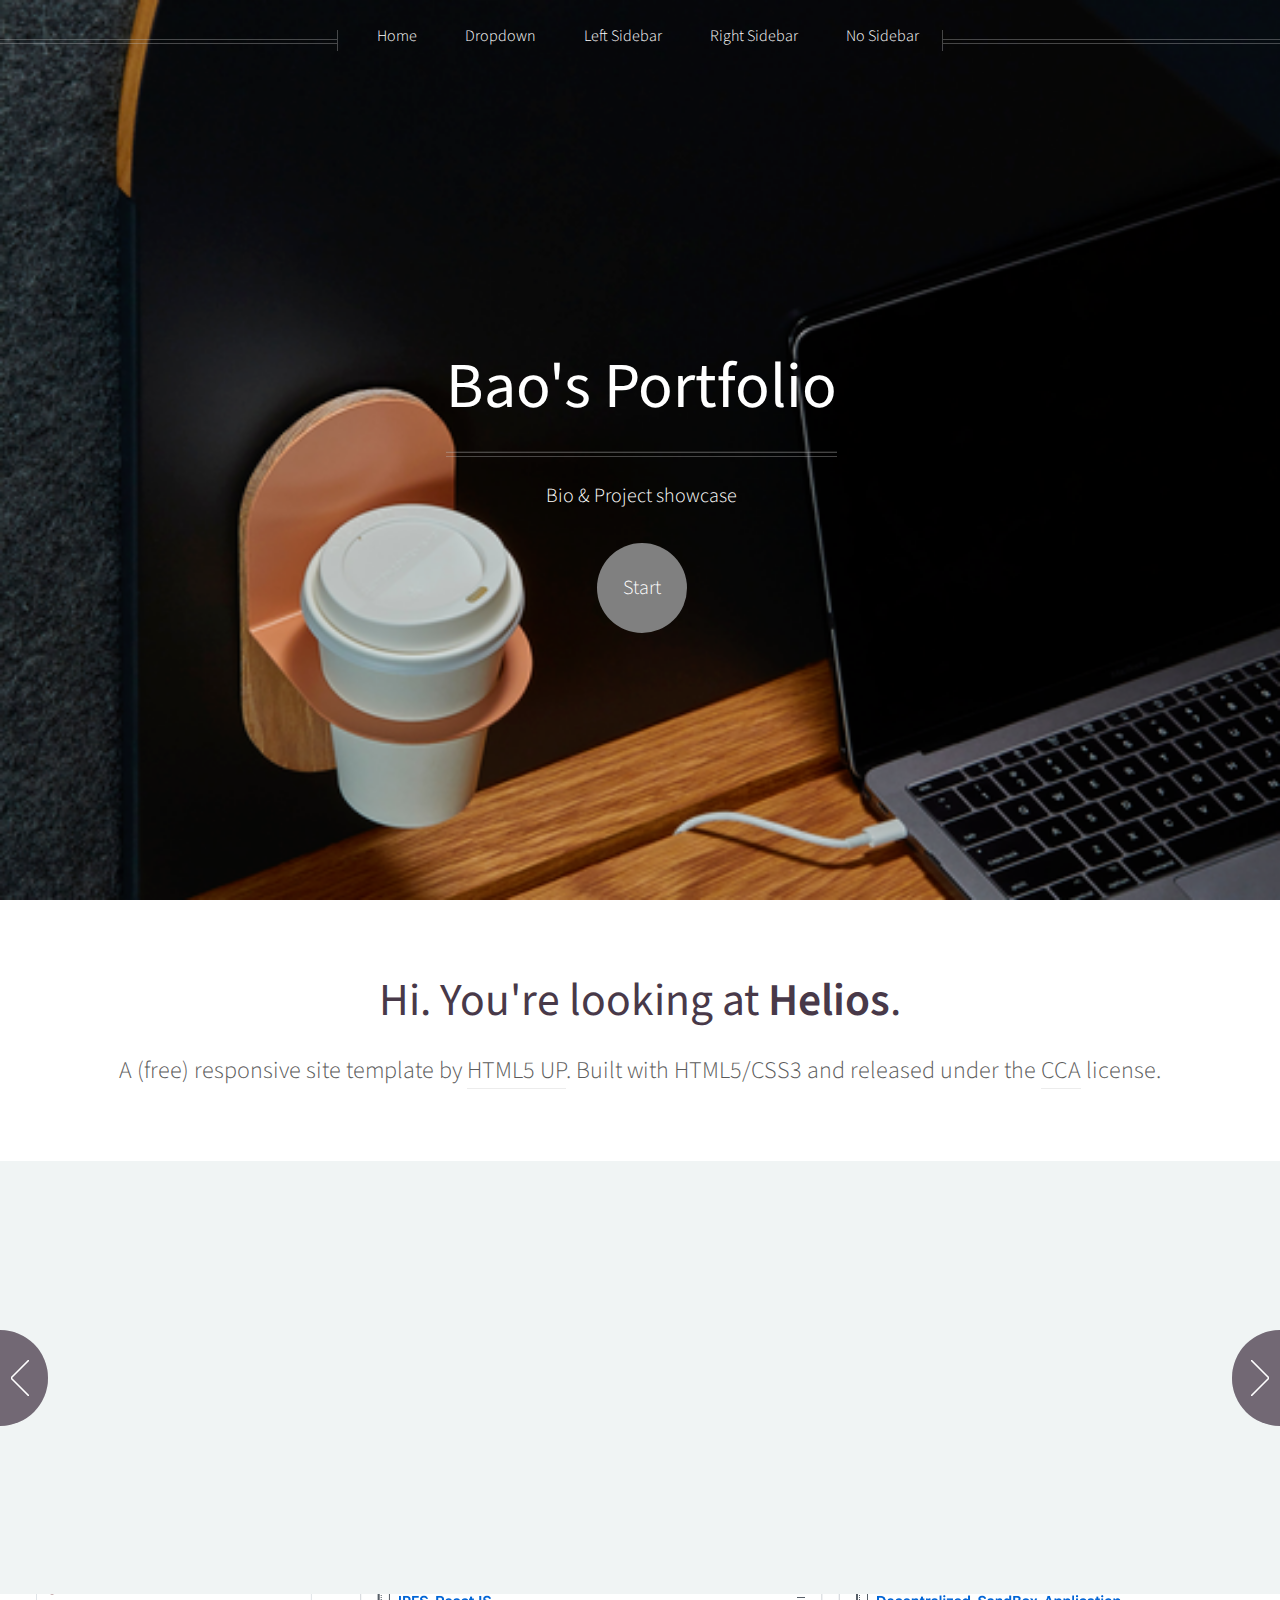
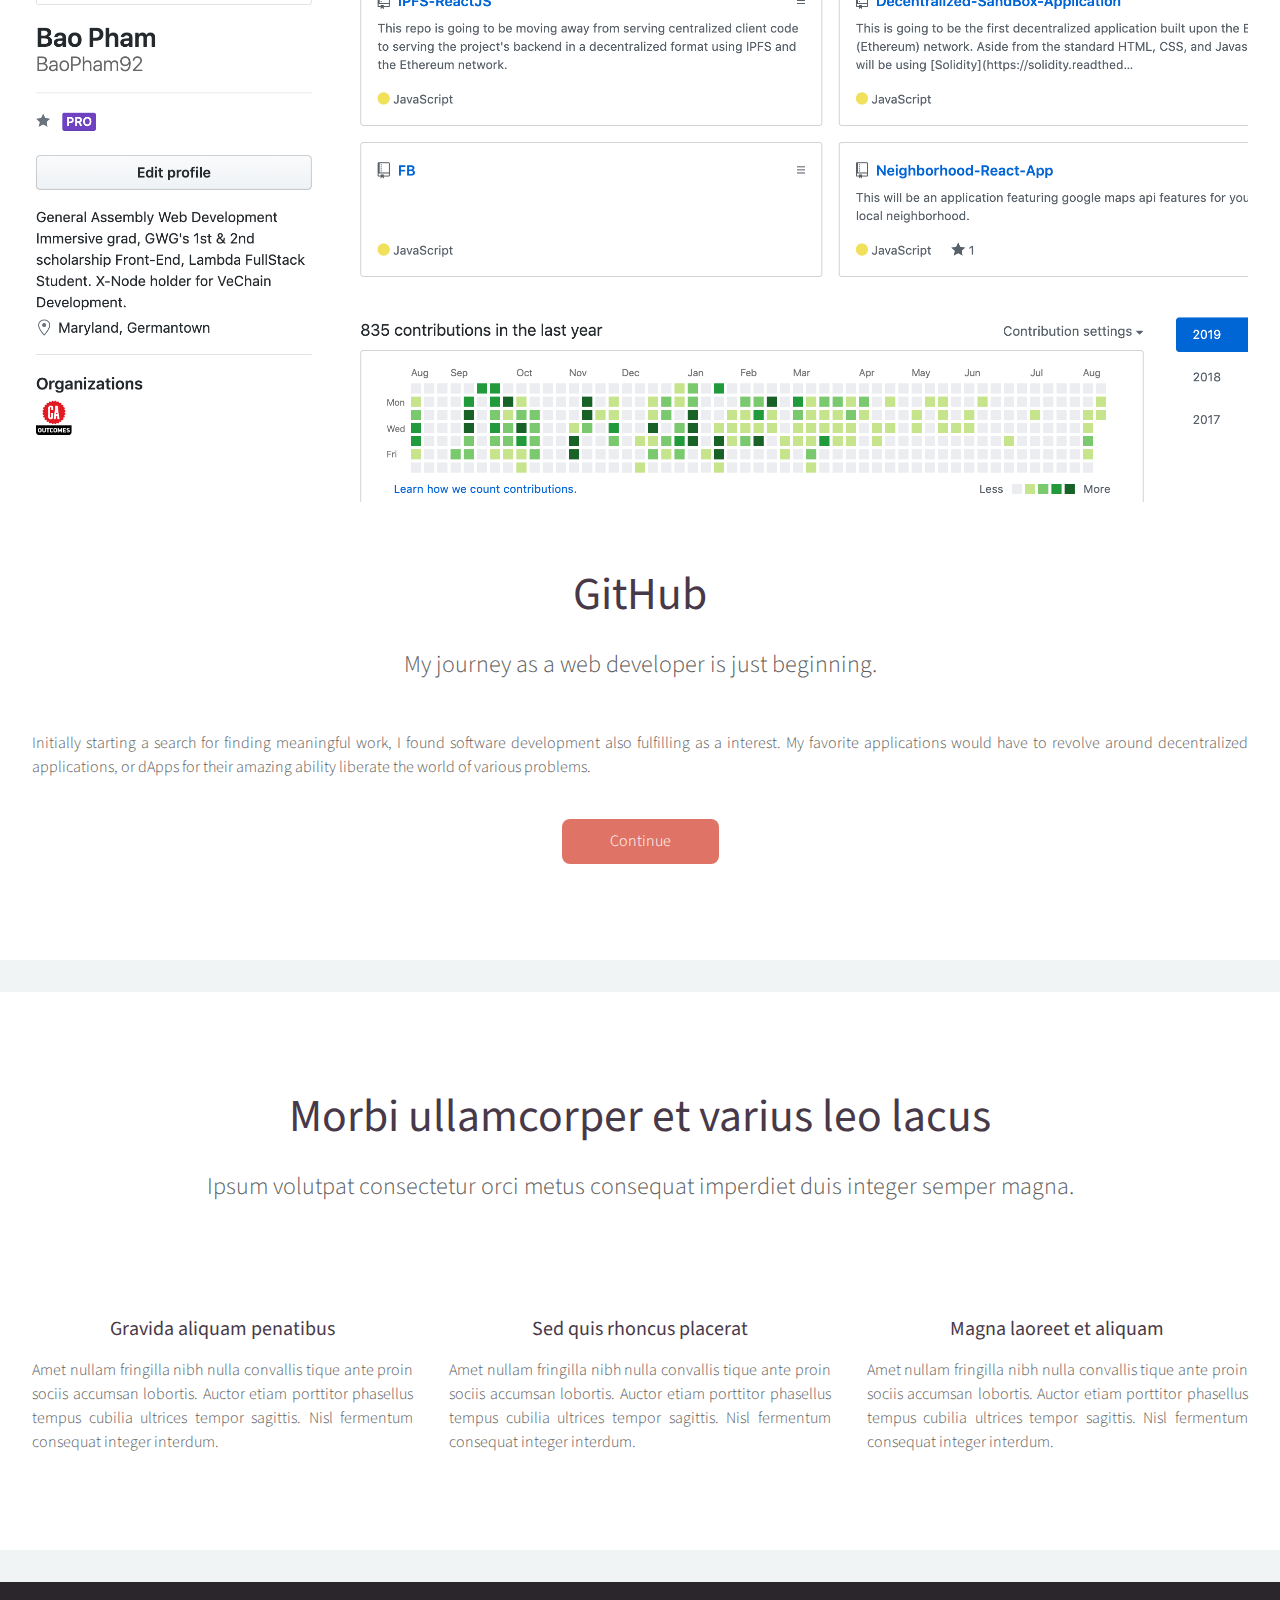
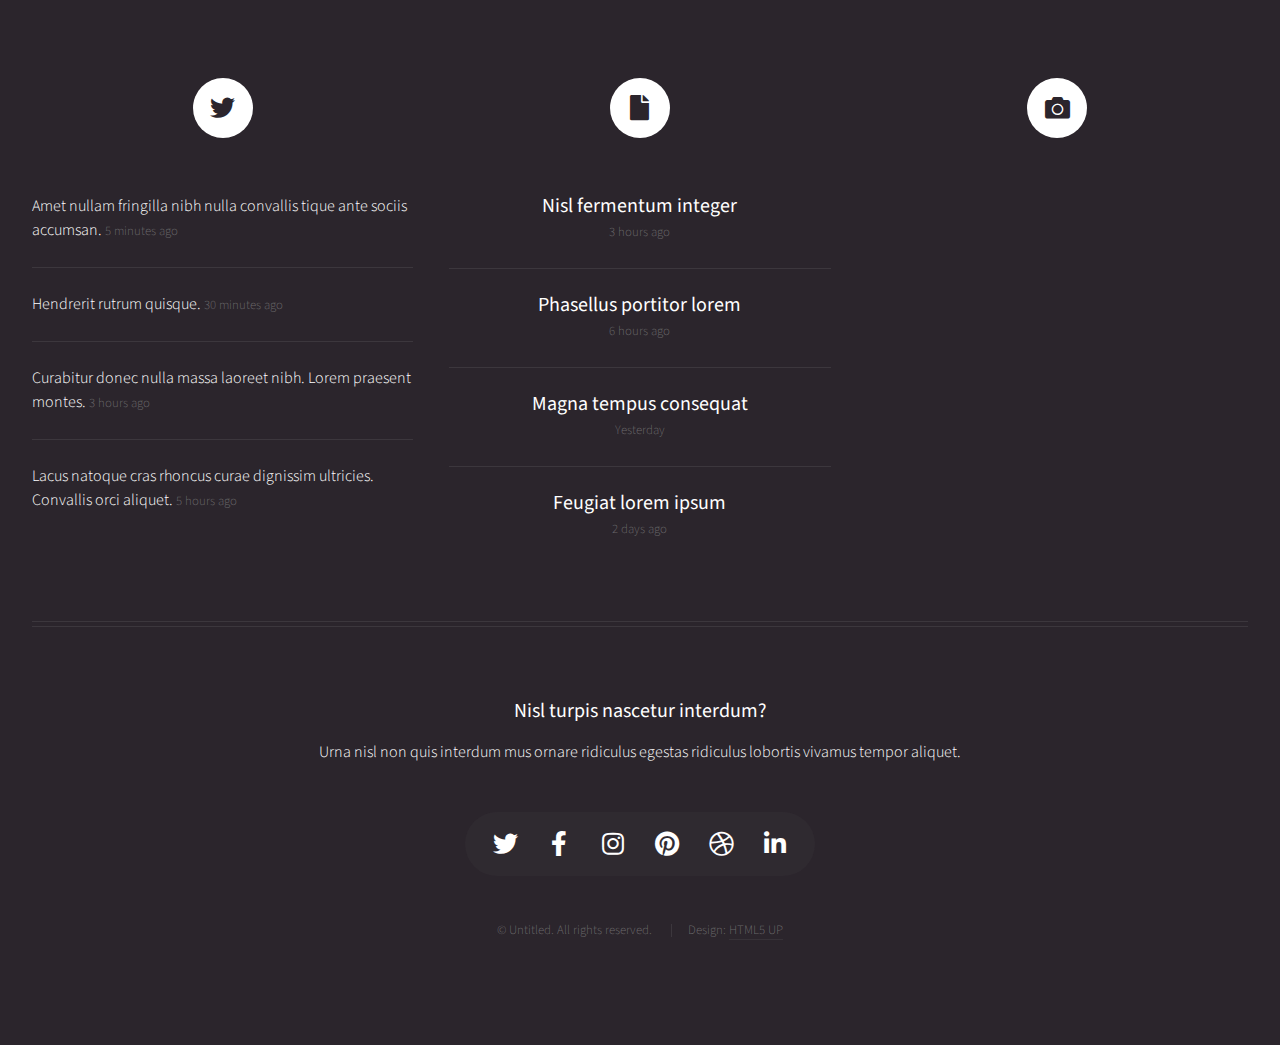
==== commit 1a8100ec: "added main image & content && CSS styles" ====
--- a/view/index.html
+++ b/view/index.html
@@ -135,66 +135,6 @@
               Commodo id natoque malesuada sollicitudin elit suscipit magna.
             </p>
           </article>
-
-          <article>
-            <a href="#" class="image featured"
-              ><img src="../images/pic01.jpg" alt=""
-            /></a>
-            <header>
-              <h3><a href="#">Pulvinar sagittis congue</a></h3>
-            </header>
-            <p>
-              Commodo id natoque malesuada sollicitudin elit suscipit magna.
-            </p>
-          </article>
-
-          <article>
-            <a href="#" class="image featured"
-              ><img src="../images/pic02.jpg" alt=""
-            /></a>
-            <header>
-              <h3><a href="#">Fermentum sagittis proin</a></h3>
-            </header>
-            <p>
-              Commodo id natoque malesuada sollicitudin elit suscipit magna.
-            </p>
-          </article>
-
-          <article>
-            <a href="#" class="image featured"
-              ><img src="../images/pic03.jpg" alt=""
-            /></a>
-            <header>
-              <h3><a href="#">Sed quis rhoncus placerat</a></h3>
-            </header>
-            <p>
-              Commodo id natoque malesuada sollicitudin elit suscipit magna.
-            </p>
-          </article>
-
-          <article>
-            <a href="#" class="image featured"
-              ><img src="../images/pic04.jpg" alt=""
-            /></a>
-            <header>
-              <h3><a href="#">Ultrices urna sit lobortis</a></h3>
-            </header>
-            <p>
-              Commodo id natoque malesuada sollicitudin elit suscipit magna.
-            </p>
-          </article>
-
-          <article>
-            <a href="#" class="image featured"
-              ><img src="../images/pic05.jpg" alt=""
-            /></a>
-            <header>
-              <h3><a href="#">Varius magnis sollicitudin</a></h3>
-            </header>
-            <p>
-              Commodo id natoque malesuada sollicitudin elit suscipit magna.
-            </p>
-          </article>
         </div>
         <span class="forward"></span>
         <span class="backward"></span>
@@ -204,32 +144,21 @@
       <div class="wrapper style2">
         <article id="main" class="container special">
           <a href="#" class="image featured"
-            ><img src="../images/pic06.jpg" alt=""
+            ><img src="../images/main-img.png" alt="Github Image"
           /></a>
           <header>
-            <h2><a href="#">Sed massa imperdiet magnis</a></h2>
-            <p>
-              Sociis aenean eu aenean mollis mollis facilisis primis ornare
-              penatibus aenean. Cursus ac enim pulvinar curabitur morbi
-              convallis. Lectus malesuada sed fermentum dolore amet.
+            <h2><a href="https://github.com/BaoPham92">GitHub</a></h2>
+            <p>
+              My journey as a web developer is just beginning.
             </p>
           </header>
           <p>
-            Commodo id natoque malesuada sollicitudin elit suscipit. Curae
-            suspendisse mauris posuere accumsan massa posuere lacus convallis
-            tellus interdum. Amet nullam fringilla nibh nulla convallis ut
-            venenatis purus sit arcu sociis. Nunc fermentum adipiscing tempor
-            cursus nascetur adipiscing adipiscing. Primis aliquam mus lacinia
-            lobortis phasellus suscipit. Fermentum lobortis non tristique ante
-            proin sociis accumsan lobortis. Auctor etiam porttitor phasellus
-            tempus cubilia ultrices tempor sagittis. Nisl fermentum consequat
-            integer interdum integer purus sapien. Nibh eleifend nulla nascetur
-            pharetra commodo mi augue interdum tellus. Ornare cursus augue
-            feugiat sodales velit lorem. Semper elementum ullamcorper lacinia
-            natoque aenean scelerisque.
+            Initially starting a search for finding meaningful work, I found software development also fulfilling as a interest.
+            My favorite applications would have to revolve around decentralized applications, or dApps for their amazing ability liberate the world
+            of various problems. 
           </p>
           <footer>
-            <a href="#" class="button">Continue Reading</a>
+            <a href="#" class="button">Continue</a>
           </footer>
         </article>
       </div>
--- a/assets/css/main.css
+++ b/assets/css/main.css
@@ -393,11 +393,11 @@
   align-items: stretch;
 }
 
-.row > * {
+.row>* {
   box-sizing: border-box;
 }
 
-.row.gtr-uniform > * > :last-child {
+.row.gtr-uniform>*> :last-child {
   margin-bottom: 0;
 }
 
@@ -425,103 +425,103 @@
   align-items: flex-end;
 }
 
-.row > .imp {
+.row>.imp {
   order: -1;
 }
 
-.row > .col-1 {
+.row>.col-1 {
   width: 8.33333%;
 }
 
-.row > .off-1 {
+.row>.off-1 {
   margin-left: 8.33333%;
 }
 
-.row > .col-2 {
+.row>.col-2 {
   width: 16.66667%;
 }
 
-.row > .off-2 {
+.row>.off-2 {
   margin-left: 16.66667%;
 }
 
-.row > .col-3 {
+.row>.col-3 {
   width: 25%;
 }
 
-.row > .off-3 {
+.row>.off-3 {
   margin-left: 25%;
 }
 
-.row > .col-4 {
+.row>.col-4 {
   width: 33.33333%;
 }
 
-.row > .off-4 {
+.row>.off-4 {
   margin-left: 33.33333%;
 }
 
-.row > .col-5 {
+.row>.col-5 {
   width: 41.66667%;
 }
 
-.row > .off-5 {
+.row>.off-5 {
   margin-left: 41.66667%;
 }
 
-.row > .col-6 {
+.row>.col-6 {
   width: 50%;
 }
 
-.row > .off-6 {
+.row>.off-6 {
   margin-left: 50%;
 }
 
-.row > .col-7 {
+.row>.col-7 {
   width: 58.33333%;
 }
 
-.row > .off-7 {
+.row>.off-7 {
   margin-left: 58.33333%;
 }
 
-.row > .col-8 {
+.row>.col-8 {
   width: 66.66667%;
 }
 
-.row > .off-8 {
+.row>.off-8 {
   margin-left: 66.66667%;
 }
 
-.row > .col-9 {
+.row>.col-9 {
   width: 75%;
 }
 
-.row > .off-9 {
+.row>.off-9 {
   margin-left: 75%;
 }
 
-.row > .col-10 {
+.row>.col-10 {
   width: 83.33333%;
 }
 
-.row > .off-10 {
+.row>.off-10 {
   margin-left: 83.33333%;
 }
 
-.row > .col-11 {
+.row>.col-11 {
   width: 91.66667%;
 }
 
-.row > .off-11 {
+.row>.off-11 {
   margin-left: 91.66667%;
 }
 
-.row > .col-12 {
+.row>.col-12 {
   width: 100%;
 }
 
-.row > .off-12 {
+.row>.off-12 {
   margin-left: 100%;
 }
 
@@ -530,7 +530,7 @@
   margin-left: 0px;
 }
 
-.row.gtr-0 > * {
+.row.gtr-0>* {
   padding: 0px 0 0 0px;
 }
 
@@ -538,7 +538,7 @@
   margin-top: 0px;
 }
 
-.row.gtr-0.gtr-uniform > * {
+.row.gtr-0.gtr-uniform>* {
   padding-top: 0px;
 }
 
@@ -547,7 +547,7 @@
   margin-left: -10px;
 }
 
-.row.gtr-25 > * {
+.row.gtr-25>* {
   padding: 10px 0 0 10px;
 }
 
@@ -555,7 +555,7 @@
   margin-top: -10px;
 }
 
-.row.gtr-25.gtr-uniform > * {
+.row.gtr-25.gtr-uniform>* {
   padding-top: 10px;
 }
 
@@ -564,7 +564,7 @@
   margin-left: -20px;
 }
 
-.row.gtr-50 > * {
+.row.gtr-50>* {
   padding: 20px 0 0 20px;
 }
 
@@ -572,7 +572,7 @@
   margin-top: -20px;
 }
 
-.row.gtr-50.gtr-uniform > * {
+.row.gtr-50.gtr-uniform>* {
   padding-top: 20px;
 }
 
@@ -581,7 +581,7 @@
   margin-left: -40px;
 }
 
-.row > * {
+.row>* {
   padding: 40px 0 0 40px;
 }
 
@@ -589,7 +589,7 @@
   margin-top: -40px;
 }
 
-.row.gtr-uniform > * {
+.row.gtr-uniform>* {
   padding-top: 40px;
 }
 
@@ -598,7 +598,7 @@
   margin-left: -60px;
 }
 
-.row.gtr-150 > * {
+.row.gtr-150>* {
   padding: 60px 0 0 60px;
 }
 
@@ -606,7 +606,7 @@
   margin-top: -60px;
 }
 
-.row.gtr-150.gtr-uniform > * {
+.row.gtr-150.gtr-uniform>* {
   padding-top: 60px;
 }
 
@@ -615,7 +615,7 @@
   margin-left: -80px;
 }
 
-.row.gtr-200 > * {
+.row.gtr-200>* {
   padding: 80px 0 0 80px;
 }
 
@@ -623,7 +623,7 @@
   margin-top: -80px;
 }
 
-.row.gtr-200.gtr-uniform > * {
+.row.gtr-200.gtr-uniform>* {
   padding-top: 80px;
 }
 
@@ -635,11 +635,11 @@
     align-items: stretch;
   }
 
-  .row > * {
+  .row>* {
     box-sizing: border-box;
   }
 
-  .row.gtr-uniform > * > :last-child {
+  .row.gtr-uniform>*> :last-child {
     margin-bottom: 0;
   }
 
@@ -667,103 +667,103 @@
     align-items: flex-end;
   }
 
-  .row > .imp-wide {
+  .row>.imp-wide {
     order: -1;
   }
 
-  .row > .col-1-wide {
+  .row>.col-1-wide {
     width: 8.33333%;
   }
 
-  .row > .off-1-wide {
+  .row>.off-1-wide {
     margin-left: 8.33333%;
   }
 
-  .row > .col-2-wide {
+  .row>.col-2-wide {
     width: 16.66667%;
   }
 
-  .row > .off-2-wide {
+  .row>.off-2-wide {
     margin-left: 16.66667%;
   }
 
-  .row > .col-3-wide {
+  .row>.col-3-wide {
     width: 25%;
   }
 
-  .row > .off-3-wide {
+  .row>.off-3-wide {
     margin-left: 25%;
   }
 
-  .row > .col-4-wide {
+  .row>.col-4-wide {
     width: 33.33333%;
   }
 
-  .row > .off-4-wide {
+  .row>.off-4-wide {
     margin-left: 33.33333%;
   }
 
-  .row > .col-5-wide {
+  .row>.col-5-wide {
     width: 41.66667%;
   }
 
-  .row > .off-5-wide {
+  .row>.off-5-wide {
     margin-left: 41.66667%;
   }
 
-  .row > .col-6-wide {
+  .row>.col-6-wide {
     width: 50%;
   }
 
-  .row > .off-6-wide {
+  .row>.off-6-wide {
     margin-left: 50%;
   }
 
-  .row > .col-7-wide {
+  .row>.col-7-wide {
     width: 58.33333%;
   }
 
-  .row > .off-7-wide {
+  .row>.off-7-wide {
     margin-left: 58.33333%;
   }
 
-  .row > .col-8-wide {
+  .row>.col-8-wide {
     width: 66.66667%;
   }
 
-  .row > .off-8-wide {
+  .row>.off-8-wide {
     margin-left: 66.66667%;
   }
 
-  .row > .col-9-wide {
+  .row>.col-9-wide {
     width: 75%;
   }
 
-  .row > .off-9-wide {
+  .row>.off-9-wide {
     margin-left: 75%;
   }
 
-  .row > .col-10-wide {
+  .row>.col-10-wide {
     width: 83.33333%;
   }
 
-  .row > .off-10-wide {
+  .row>.off-10-wide {
     margin-left: 83.33333%;
   }
 
-  .row > .col-11-wide {
+  .row>.col-11-wide {
     width: 91.66667%;
   }
 
-  .row > .off-11-wide {
+  .row>.off-11-wide {
     margin-left: 91.66667%;
   }
 
-  .row > .col-12-wide {
+  .row>.col-12-wide {
     width: 100%;
   }
 
-  .row > .off-12-wide {
+  .row>.off-12-wide {
     margin-left: 100%;
   }
 
@@ -772,7 +772,7 @@
     margin-left: 0px;
   }
 
-  .row.gtr-0 > * {
+  .row.gtr-0>* {
     padding: 0px 0 0 0px;
   }
 
@@ -780,7 +780,7 @@
     margin-top: 0px;
   }
 
-  .row.gtr-0.gtr-uniform > * {
+  .row.gtr-0.gtr-uniform>* {
     padding-top: 0px;
   }
 
@@ -789,7 +789,7 @@
     margin-left: -10px;
   }
 
-  .row.gtr-25 > * {
+  .row.gtr-25>* {
     padding: 10px 0 0 10px;
   }
 
@@ -797,7 +797,7 @@
     margin-top: -10px;
   }
 
-  .row.gtr-25.gtr-uniform > * {
+  .row.gtr-25.gtr-uniform>* {
     padding-top: 10px;
   }
 
@@ -806,7 +806,7 @@
     margin-left: -20px;
   }
 
-  .row.gtr-50 > * {
+  .row.gtr-50>* {
     padding: 20px 0 0 20px;
   }
 
@@ -814,7 +814,7 @@
     margin-top: -20px;
   }
 
-  .row.gtr-50.gtr-uniform > * {
+  .row.gtr-50.gtr-uniform>* {
     padding-top: 20px;
   }
 
@@ -823,7 +823,7 @@
     margin-left: -40px;
   }
 
-  .row > * {
+  .row>* {
     padding: 40px 0 0 40px;
   }
 
@@ -831,7 +831,7 @@
     margin-top: -40px;
   }
 
-  .row.gtr-uniform > * {
+  .row.gtr-uniform>* {
     padding-top: 40px;
   }
 
@@ -840,7 +840,7 @@
     margin-left: -60px;
   }
 
-  .row.gtr-150 > * {
+  .row.gtr-150>* {
     padding: 60px 0 0 60px;
   }
 
@@ -848,7 +848,7 @@
     margin-top: -60px;
   }
 
-  .row.gtr-150.gtr-uniform > * {
+  .row.gtr-150.gtr-uniform>* {
     padding-top: 60px;
   }
 
@@ -857,7 +857,7 @@
     margin-left: -80px;
   }
 
-  .row.gtr-200 > * {
+  .row.gtr-200>* {
     padding: 80px 0 0 80px;
   }
 
@@ -865,7 +865,7 @@
     margin-top: -80px;
   }
 
-  .row.gtr-200.gtr-uniform > * {
+  .row.gtr-200.gtr-uniform>* {
     padding-top: 80px;
   }
 }
@@ -878,11 +878,11 @@
     align-items: stretch;
   }
 
-  .row > * {
+  .row>* {
     box-sizing: border-box;
   }
 
-  .row.gtr-uniform > * > :last-child {
+  .row.gtr-uniform>*> :last-child {
     margin-bottom: 0;
   }
 
@@ -910,103 +910,103 @@
     align-items: flex-end;
   }
 
-  .row > .imp-normal {
+  .row>.imp-normal {
     order: -1;
   }
 
-  .row > .col-1-normal {
+  .row>.col-1-normal {
     width: 8.33333%;
   }
 
-  .row > .off-1-normal {
+  .row>.off-1-normal {
     margin-left: 8.33333%;
   }
 
-  .row > .col-2-normal {
+  .row>.col-2-normal {
     width: 16.66667%;
   }
 
-  .row > .off-2-normal {
+  .row>.off-2-normal {
     margin-left: 16.66667%;
   }
 
-  .row > .col-3-normal {
+  .row>.col-3-normal {
     width: 25%;
   }
 
-  .row > .off-3-normal {
+  .row>.off-3-normal {
     margin-left: 25%;
   }
 
-  .row > .col-4-normal {
+  .row>.col-4-normal {
     width: 33.33333%;
   }
 
-  .row > .off-4-normal {
+  .row>.off-4-normal {
     margin-left: 33.33333%;
   }
 
-  .row > .col-5-normal {
+  .row>.col-5-normal {
     width: 41.66667%;
   }
 
-  .row > .off-5-normal {
+  .row>.off-5-normal {
     margin-left: 41.66667%;
   }
 
-  .row > .col-6-normal {
+  .row>.col-6-normal {
     width: 50%;
   }
 
-  .row > .off-6-normal {
+  .row>.off-6-normal {
     margin-left: 50%;
   }
 
-  .row > .col-7-normal {
+  .row>.col-7-normal {
     width: 58.33333%;
   }
 
-  .row > .off-7-normal {
+  .row>.off-7-normal {
     margin-left: 58.33333%;
   }
 
-  .row > .col-8-normal {
+  .row>.col-8-normal {
     width: 66.66667%;
   }
 
-  .row > .off-8-normal {
+  .row>.off-8-normal {
     margin-left: 66.66667%;
   }
 
-  .row > .col-9-normal {
+  .row>.col-9-normal {
     width: 75%;
   }
 
-  .row > .off-9-normal {
+  .row>.off-9-normal {
     margin-left: 75%;
   }
 
-  .row > .col-10-normal {
+  .row>.col-10-normal {
     width: 83.33333%;
   }
 
-  .row > .off-10-normal {
+  .row>.off-10-normal {
     margin-left: 83.33333%;
   }
 
-  .row > .col-11-normal {
+  .row>.col-11-normal {
     width: 91.66667%;
   }
 
-  .row > .off-11-normal {
+  .row>.off-11-normal {
     margin-left: 91.66667%;
   }
 
-  .row > .col-12-normal {
+  .row>.col-12-normal {
     width: 100%;
   }
 
-  .row > .off-12-normal {
+  .row>.off-12-normal {
     margin-left: 100%;
   }
 
@@ -1015,7 +1015,7 @@
     margin-left: 0px;
   }
 
-  .row.gtr-0 > * {
+  .row.gtr-0>* {
     padding: 0px 0 0 0px;
   }
 
@@ -1023,7 +1023,7 @@
     margin-top: 0px;
   }
 
-  .row.gtr-0.gtr-uniform > * {
+  .row.gtr-0.gtr-uniform>* {
     padding-top: 0px;
   }
 
@@ -1032,7 +1032,7 @@
     margin-left: -9px;
   }
 
-  .row.gtr-25 > * {
+  .row.gtr-25>* {
     padding: 9px 0 0 9px;
   }
 
@@ -1040,7 +1040,7 @@
     margin-top: -9px;
   }
 
-  .row.gtr-25.gtr-uniform > * {
+  .row.gtr-25.gtr-uniform>* {
     padding-top: 9px;
   }
 
@@ -1049,7 +1049,7 @@
     margin-left: -18px;
   }
 
-  .row.gtr-50 > * {
+  .row.gtr-50>* {
     padding: 18px 0 0 18px;
   }
 
@@ -1057,7 +1057,7 @@
     margin-top: -18px;
   }
 
-  .row.gtr-50.gtr-uniform > * {
+  .row.gtr-50.gtr-uniform>* {
     padding-top: 18px;
   }
 
@@ -1066,7 +1066,7 @@
     margin-left: -36px;
   }
 
-  .row > * {
+  .row>* {
     padding: 36px 0 0 36px;
   }
 
@@ -1074,7 +1074,7 @@
     margin-top: -36px;
   }
 
-  .row.gtr-uniform > * {
+  .row.gtr-uniform>* {
     padding-top: 36px;
   }
 
@@ -1083,7 +1083,7 @@
     margin-left: -54px;
   }
 
-  .row.gtr-150 > * {
+  .row.gtr-150>* {
     padding: 54px 0 0 54px;
   }
 
@@ -1091,7 +1091,7 @@
     margin-top: -54px;
   }
 
-  .row.gtr-150.gtr-uniform > * {
+  .row.gtr-150.gtr-uniform>* {
     padding-top: 54px;
   }
 
@@ -1100,7 +1100,7 @@
     margin-left: -72px;
   }
 
-  .row.gtr-200 > * {
+  .row.gtr-200>* {
     padding: 72px 0 0 72px;
   }
 
@@ -1108,7 +1108,7 @@
     margin-top: -72px;
   }
 
-  .row.gtr-200.gtr-uniform > * {
+  .row.gtr-200.gtr-uniform>* {
     padding-top: 72px;
   }
 }
@@ -1121,11 +1121,11 @@
     align-items: stretch;
   }
 
-  .row > * {
+  .row>* {
     box-sizing: border-box;
   }
 
-  .row.gtr-uniform > * > :last-child {
+  .row.gtr-uniform>*> :last-child {
     margin-bottom: 0;
   }
 
@@ -1153,103 +1153,103 @@
     align-items: flex-end;
   }
 
-  .row > .imp-narrow {
+  .row>.imp-narrow {
     order: -1;
   }
 
-  .row > .col-1-narrow {
+  .row>.col-1-narrow {
     width: 8.33333%;
   }
 
-  .row > .off-1-narrow {
+  .row>.off-1-narrow {
     margin-left: 8.33333%;
   }
 
-  .row > .col-2-narrow {
+  .row>.col-2-narrow {
     width: 16.66667%;
   }
 
-  .row > .off-2-narrow {
+  .row>.off-2-narrow {
     margin-left: 16.66667%;
   }
 
-  .row > .col-3-narrow {
+  .row>.col-3-narrow {
     width: 25%;
   }
 
-  .row > .off-3-narrow {
+  .row>.off-3-narrow {
     margin-left: 25%;
   }
 
-  .row > .col-4-narrow {
+  .row>.col-4-narrow {
     width: 33.33333%;
   }
 
-  .row > .off-4-narrow {
+  .row>.off-4-narrow {
     margin-left: 33.33333%;
   }
 
-  .row > .col-5-narrow {
+  .row>.col-5-narrow {
     width: 41.66667%;
   }
 
-  .row > .off-5-narrow {
+  .row>.off-5-narrow {
     margin-left: 41.66667%;
   }
 
-  .row > .col-6-narrow {
+  .row>.col-6-narrow {
     width: 50%;
   }
 
-  .row > .off-6-narrow {
+  .row>.off-6-narrow {
     margin-left: 50%;
   }
 
-  .row > .col-7-narrow {
+  .row>.col-7-narrow {
     width: 58.33333%;
   }
 
-  .row > .off-7-narrow {
+  .row>.off-7-narrow {
     margin-left: 58.33333%;
   }
 
-  .row > .col-8-narrow {
+  .row>.col-8-narrow {
     width: 66.66667%;
   }
 
-  .row > .off-8-narrow {
+  .row>.off-8-narrow {
     margin-left: 66.66667%;
   }
 
-  .row > .col-9-narrow {
+  .row>.col-9-narrow {
     width: 75%;
   }
 
-  .row > .off-9-narrow {
+  .row>.off-9-narrow {
     margin-left: 75%;
   }
 
-  .row > .col-10-narrow {
+  .row>.col-10-narrow {
     width: 83.33333%;
   }
 
-  .row > .off-10-narrow {
+  .row>.off-10-narrow {
     margin-left: 83.33333%;
   }
 
-  .row > .col-11-narrow {
+  .row>.col-11-narrow {
     width: 91.66667%;
   }
 
-  .row > .off-11-narrow {
+  .row>.off-11-narrow {
     margin-left: 91.66667%;
   }
 
-  .row > .col-12-narrow {
+  .row>.col-12-narrow {
     width: 100%;
   }
 
-  .row > .off-12-narrow {
+  .row>.off-12-narrow {
     margin-left: 100%;
   }
 
@@ -1258,7 +1258,7 @@
     margin-left: 0px;
   }
 
-  .row.gtr-0 > * {
+  .row.gtr-0>* {
     padding: 0px 0 0 0px;
   }
 
@@ -1266,7 +1266,7 @@
     margin-top: 0px;
   }
 
-  .row.gtr-0.gtr-uniform > * {
+  .row.gtr-0.gtr-uniform>* {
     padding-top: 0px;
   }
 
@@ -1275,7 +1275,7 @@
     margin-left: -8px;
   }
 
-  .row.gtr-25 > * {
+  .row.gtr-25>* {
     padding: 8px 0 0 8px;
   }
 
@@ -1283,7 +1283,7 @@
     margin-top: -8px;
   }
 
-  .row.gtr-25.gtr-uniform > * {
+  .row.gtr-25.gtr-uniform>* {
     padding-top: 8px;
   }
 
@@ -1292,7 +1292,7 @@
     margin-left: -16px;
   }
 
-  .row.gtr-50 > * {
+  .row.gtr-50>* {
     padding: 16px 0 0 16px;
   }
 
@@ -1300,7 +1300,7 @@
     margin-top: -16px;
   }
 
-  .row.gtr-50.gtr-uniform > * {
+  .row.gtr-50.gtr-uniform>* {
     padding-top: 16px;
   }
 
@@ -1309,7 +1309,7 @@
     margin-left: -32px;
   }
 
-  .row > * {
+  .row>* {
     padding: 32px 0 0 32px;
   }
 
@@ -1317,7 +1317,7 @@
     margin-top: -32px;
   }
 
-  .row.gtr-uniform > * {
+  .row.gtr-uniform>* {
     padding-top: 32px;
   }
 
@@ -1326,7 +1326,7 @@
     margin-left: -48px;
   }
 
-  .row.gtr-150 > * {
+  .row.gtr-150>* {
     padding: 48px 0 0 48px;
   }
 
@@ -1334,7 +1334,7 @@
     margin-top: -48px;
   }
 
-  .row.gtr-150.gtr-uniform > * {
+  .row.gtr-150.gtr-uniform>* {
     padding-top: 48px;
   }
 
@@ -1343,7 +1343,7 @@
     margin-left: -64px;
   }
 
-  .row.gtr-200 > * {
+  .row.gtr-200>* {
     padding: 64px 0 0 64px;
   }
 
@@ -1351,7 +1351,7 @@
     margin-top: -64px;
   }
 
-  .row.gtr-200.gtr-uniform > * {
+  .row.gtr-200.gtr-uniform>* {
     padding-top: 64px;
   }
 }
@@ -1364,11 +1364,11 @@
     align-items: stretch;
   }
 
-  .row > * {
+  .row>* {
     box-sizing: border-box;
   }
 
-  .row.gtr-uniform > * > :last-child {
+  .row.gtr-uniform>*> :last-child {
     margin-bottom: 0;
   }
 
@@ -1396,103 +1396,103 @@
     align-items: flex-end;
   }
 
-  .row > .imp-narrower {
+  .row>.imp-narrower {
     order: -1;
   }
 
-  .row > .col-1-narrower {
+  .row>.col-1-narrower {
     width: 8.33333%;
   }
 
-  .row > .off-1-narrower {
+  .row>.off-1-narrower {
     margin-left: 8.33333%;
   }
 
-  .row > .col-2-narrower {
+  .row>.col-2-narrower {
     width: 16.66667%;
   }
 
-  .row > .off-2-narrower {
+  .row>.off-2-narrower {
     margin-left: 16.66667%;
   }
 
-  .row > .col-3-narrower {
+  .row>.col-3-narrower {
     width: 25%;
   }
 
-  .row > .off-3-narrower {
+  .row>.off-3-narrower {
     margin-left: 25%;
   }
 
-  .row > .col-4-narrower {
+  .row>.col-4-narrower {
     width: 33.33333%;
   }
 
-  .row > .off-4-narrower {
+  .row>.off-4-narrower {
     margin-left: 33.33333%;
   }
 
-  .row > .col-5-narrower {
+  .row>.col-5-narrower {
     width: 41.66667%;
   }
 
-  .row > .off-5-narrower {
+  .row>.off-5-narrower {
     margin-left: 41.66667%;
   }
 
-  .row > .col-6-narrower {
+  .row>.col-6-narrower {
     width: 50%;
   }
 
-  .row > .off-6-narrower {
+  .row>.off-6-narrower {
     margin-left: 50%;
   }
 
-  .row > .col-7-narrower {
+  .row>.col-7-narrower {
     width: 58.33333%;
   }
 
-  .row > .off-7-narrower {
+  .row>.off-7-narrower {
     margin-left: 58.33333%;
   }
 
-  .row > .col-8-narrower {
+  .row>.col-8-narrower {
     width: 66.66667%;
   }
 
-  .row > .off-8-narrower {
+  .row>.off-8-narrower {
     margin-left: 66.66667%;
   }
 
-  .row > .col-9-narrower {
+  .row>.col-9-narrower {
     width: 75%;
   }
 
-  .row > .off-9-narrower {
+  .row>.off-9-narrower {
     margin-left: 75%;
   }
 
-  .row > .col-10-narrower {
+  .row>.col-10-narrower {
     width: 83.33333%;
   }
 
-  .row > .off-10-narrower {
+  .row>.off-10-narrower {
     margin-left: 83.33333%;
   }
 
-  .row > .col-11-narrower {
+  .row>.col-11-narrower {
     width: 91.66667%;
   }
 
-  .row > .off-11-narrower {
+  .row>.off-11-narrower {
     margin-left: 91.66667%;
   }
 
-  .row > .col-12-narrower {
+  .row>.col-12-narrower {
     width: 100%;
   }
 
-  .row > .off-12-narrower {
+  .row>.off-12-narrower {
     margin-left: 100%;
   }
 
@@ -1501,7 +1501,7 @@
     margin-left: 0px;
   }
 
-  .row.gtr-0 > * {
+  .row.gtr-0>* {
     padding: 0px 0 0 0px;
   }
 
@@ -1509,7 +1509,7 @@
     margin-top: 0px;
   }
 
-  .row.gtr-0.gtr-uniform > * {
+  .row.gtr-0.gtr-uniform>* {
     padding-top: 0px;
   }
 
@@ -1518,7 +1518,7 @@
     margin-left: -8px;
   }
 
-  .row.gtr-25 > * {
+  .row.gtr-25>* {
     padding: 8px 0 0 8px;
   }
 
@@ -1526,7 +1526,7 @@
     margin-top: -8px;
   }
 
-  .row.gtr-25.gtr-uniform > * {
+  .row.gtr-25.gtr-uniform>* {
     padding-top: 8px;
   }
 
@@ -1535,7 +1535,7 @@
     margin-left: -16px;
   }
 
-  .row.gtr-50 > * {
+  .row.gtr-50>* {
     padding: 16px 0 0 16px;
   }
 
@@ -1543,7 +1543,7 @@
     margin-top: -16px;
   }
 
-  .row.gtr-50.gtr-uniform > * {
+  .row.gtr-50.gtr-uniform>* {
     padding-top: 16px;
   }
 
@@ -1552,7 +1552,7 @@
     margin-left: -32px;
   }
 
-  .row > * {
+  .row>* {
     padding: 32px 0 0 32px;
   }
 
@@ -1560,7 +1560,7 @@
     margin-top: -32px;
   }
 
-  .row.gtr-uniform > * {
+  .row.gtr-uniform>* {
     padding-top: 32px;
   }
 
@@ -1569,7 +1569,7 @@
     margin-left: -48px;
   }
 
-  .row.gtr-150 > * {
+  .row.gtr-150>* {
     padding: 48px 0 0 48px;
   }
 
@@ -1577,7 +1577,7 @@
     margin-top: -48px;
   }
 
-  .row.gtr-150.gtr-uniform > * {
+  .row.gtr-150.gtr-uniform>* {
     padding-top: 48px;
   }
 
@@ -1586,7 +1586,7 @@
     margin-left: -64px;
   }
 
-  .row.gtr-200 > * {
+  .row.gtr-200>* {
     padding: 64px 0 0 64px;
   }
 
@@ -1594,7 +1594,7 @@
     margin-top: -64px;
   }
 
-  .row.gtr-200.gtr-uniform > * {
+  .row.gtr-200.gtr-uniform>* {
     padding-top: 64px;
   }
 }
@@ -1607,11 +1607,11 @@
     align-items: stretch;
   }
 
-  .row > * {
+  .row>* {
     box-sizing: border-box;
   }
 
-  .row.gtr-uniform > * > :last-child {
+  .row.gtr-uniform>*> :last-child {
     margin-bottom: 0;
   }
 
@@ -1639,103 +1639,103 @@
     align-items: flex-end;
   }
 
-  .row > .imp-mobile {
+  .row>.imp-mobile {
     order: -1;
   }
 
-  .row > .col-1-mobile {
+  .row>.col-1-mobile {
     width: 8.33333%;
   }
 
-  .row > .off-1-mobile {
+  .row>.off-1-mobile {
     margin-left: 8.33333%;
   }
 
-  .row > .col-2-mobile {
+  .row>.col-2-mobile {
     width: 16.66667%;
   }
 
-  .row > .off-2-mobile {
+  .row>.off-2-mobile {
     margin-left: 16.66667%;
   }
 
-  .row > .col-3-mobile {
+  .row>.col-3-mobile {
     width: 25%;
   }
 
-  .row > .off-3-mobile {
+  .row>.off-3-mobile {
     margin-left: 25%;
   }
 
-  .row > .col-4-mobile {
+  .row>.col-4-mobile {
     width: 33.33333%;
   }
 
-  .row > .off-4-mobile {
+  .row>.off-4-mobile {
     margin-left: 33.33333%;
   }
 
-  .row > .col-5-mobile {
+  .row>.col-5-mobile {
     width: 41.66667%;
   }
 
-  .row > .off-5-mobile {
+  .row>.off-5-mobile {
     margin-left: 41.66667%;
   }
 
-  .row > .col-6-mobile {
+  .row>.col-6-mobile {
     width: 50%;
   }
 
-  .row > .off-6-mobile {
+  .row>.off-6-mobile {
     margin-left: 50%;
   }
 
-  .row > .col-7-mobile {
+  .row>.col-7-mobile {
     width: 58.33333%;
   }
 
-  .row > .off-7-mobile {
+  .row>.off-7-mobile {
     margin-left: 58.33333%;
   }
 
-  .row > .col-8-mobile {
+  .row>.col-8-mobile {
     width: 66.66667%;
   }
 
-  .row > .off-8-mobile {
+  .row>.off-8-mobile {
     margin-left: 66.66667%;
   }
 
-  .row > .col-9-mobile {
+  .row>.col-9-mobile {
     width: 75%;
   }
 
-  .row > .off-9-mobile {
+  .row>.off-9-mobile {
     margin-left: 75%;
   }
 
-  .row > .col-10-mobile {
+  .row>.col-10-mobile {
     width: 83.33333%;
   }
 
-  .row > .off-10-mobile {
+  .row>.off-10-mobile {
     margin-left: 83.33333%;
   }
 
-  .row > .col-11-mobile {
+  .row>.col-11-mobile {
     width: 91.66667%;
   }
 
-  .row > .off-11-mobile {
+  .row>.off-11-mobile {
     margin-left: 91.66667%;
   }
 
-  .row > .col-12-mobile {
+  .row>.col-12-mobile {
     width: 100%;
   }
 
-  .row > .off-12-mobile {
+  .row>.off-12-mobile {
     margin-left: 100%;
   }
 
@@ -1744,7 +1744,7 @@
     margin-left: 0px;
   }
 
-  .row.gtr-0 > * {
+  .row.gtr-0>* {
     padding: 0px 0 0 0px;
   }
 
@@ -1752,7 +1752,7 @@
     margin-top: 0px;
   }
 
-  .row.gtr-0.gtr-uniform > * {
+  .row.gtr-0.gtr-uniform>* {
     padding-top: 0px;
   }
 
@@ -1761,7 +1761,7 @@
     margin-left: -5px;
   }
 
-  .row.gtr-25 > * {
+  .row.gtr-25>* {
     padding: 5px 0 0 5px;
   }
 
@@ -1769,7 +1769,7 @@
     margin-top: -5px;
   }
 
-  .row.gtr-25.gtr-uniform > * {
+  .row.gtr-25.gtr-uniform>* {
     padding-top: 5px;
   }
 
@@ -1778,7 +1778,7 @@
     margin-left: -10px;
   }
 
-  .row.gtr-50 > * {
+  .row.gtr-50>* {
     padding: 10px 0 0 10px;
   }
 
@@ -1786,7 +1786,7 @@
     margin-top: -10px;
   }
 
-  .row.gtr-50.gtr-uniform > * {
+  .row.gtr-50.gtr-uniform>* {
     padding-top: 10px;
   }
 
@@ -1795,7 +1795,7 @@
     margin-left: -20px;
   }
 
-  .row > * {
+  .row>* {
     padding: 20px 0 0 20px;
   }
 
@@ -1803,7 +1803,7 @@
     margin-top: -20px;
   }
 
-  .row.gtr-uniform > * {
+  .row.gtr-uniform>* {
     padding-top: 20px;
   }
 
@@ -1812,7 +1812,7 @@
     margin-left: -30px;
   }
 
-  .row.gtr-150 > * {
+  .row.gtr-150>* {
     padding: 30px 0 0 30px;
   }
 
@@ -1820,7 +1820,7 @@
     margin-top: -30px;
   }
 
-  .row.gtr-150.gtr-uniform > * {
+  .row.gtr-150.gtr-uniform>* {
     padding-top: 30px;
   }
 
@@ -1829,7 +1829,7 @@
     margin-left: -40px;
   }
 
-  .row.gtr-200 > * {
+  .row.gtr-200>* {
     padding: 40px 0 0 40px;
   }
 
@@ -1837,7 +1837,7 @@
     margin-top: -40px;
   }
 
-  .row.gtr-200.gtr-uniform > * {
+  .row.gtr-200.gtr-uniform>* {
     padding-top: 40px;
   }
 }
@@ -1849,22 +1849,22 @@
   margin-bottom: 3em;
 }
 
-section > :last-child,
+section> :last-child,
 section:last-child,
-article > :last-child,
+article> :last-child,
 article:last-child {
   margin-bottom: 0;
 }
 
-section.special > header,
-section.special > footer,
-article.special > header,
-article.special > footer {
+section.special>header,
+section.special>footer,
+article.special>header,
+article.special>footer {
   text-align: center;
 }
 
-.row > section,
-.row > article {
+.row>section,
+.row>article {
   margin-bottom: 0;
 }
 
@@ -1872,7 +1872,7 @@
   margin: 0 0 1em 0;
 }
 
-header > p {
+header>p {
   display: block;
   font-size: 1.5em;
   margin: 1em 0 2em 0;
@@ -2246,7 +2246,7 @@
   font-size: 1.25em;
 }
 
-.icon > .label {
+.icon>.label {
   display: none;
 }
 
@@ -2291,10 +2291,11 @@
 
 #header {
   position: relative;
-  background-image: url("../../images/header.jpg");
+  background-image: url(../../images/header-computer-sml.png);
+  background-attachment: fixed;
+  background-position: center;
+  background-repeat: no-repeat;
   background-size: cover;
-  background-position: center center;
-  background-attachment: fixed;
   color: #fff;
   text-align: center;
   padding: 7.5em 0 2em 0;
@@ -2320,7 +2321,7 @@
   display: inline-block;
 }
 
-#header header > p {
+#header header>p {
   font-size: 1.25em;
   margin: 0;
 }
@@ -2374,12 +2375,7 @@
 
 body.homepage #header:after {
   content: "";
-  background: #1c0920;
-  background-image: url("../../images/header-computer-sml.png");
-  background-attachment: fixed;
-  background-position: center;
-  background-repeat: no-repeat;
-  background-size: cover;
+  background-color: black;
   display: block;
   position: absolute;
   left: 0;
@@ -2414,7 +2410,7 @@
   overflow: hidden;
 }
 
-#nav > ul {
+#nav>ul {
   line-height: 0px;
   position: relative;
   display: inline-block;
@@ -2424,8 +2420,8 @@
   border-right: solid 1px rgba(192, 192, 192, 0.35);
 }
 
-#nav > ul:before,
-#nav > ul:after {
+#nav>ul:before,
+#nav>ul:after {
   content: "";
   display: block;
   width: 300%;
@@ -2437,17 +2433,17 @@
   border-bottom: solid 1px rgba(192, 192, 192, 0.35);
 }
 
-#nav > ul:before {
+#nav>ul:before {
   left: 100%;
   margin-left: 1px;
 }
 
-#nav > ul:after {
+#nav>ul:after {
   right: 100%;
   margin-right: 1px;
 }
 
-#nav > ul > li {
+#nav>ul>li {
   display: inline-block;
   margin: -9px 0.5em 0 0.5em;
   border-radius: 0.5em;
@@ -2459,12 +2455,12 @@
   transition: color 0.35s ease-in-out, border-color 0.35s ease-in-out;
 }
 
-#nav > ul > li.active {
+#nav>ul>li.active {
   border-color: rgba(192, 192, 192, 0.35);
 }
 
-#nav > ul > li > a,
-#nav > ul > li > span {
+#nav>ul>li>a,
+#nav>ul>li>span {
   display: block;
   color: inherit;
   text-decoration: none;
@@ -2472,7 +2468,7 @@
   outline: 0;
 }
 
-#nav > ul > li > ul {
+#nav>ul>li>ul {
   display: none;
 }
 
@@ -2539,33 +2535,33 @@
   margin-bottom: 0;
 }
 
-#banner header > p {
+#banner header>p {
   margin-bottom: 0;
 }
 
 /* Content */
 
-#content > hr {
+#content>hr {
   top: 3em;
   margin-bottom: 6em;
 }
 
-#content > section {
+#content>section {
   margin-bottom: 0;
 }
 
 /* Sidebar */
 
-#sidebar > hr {
+#sidebar>hr {
   top: 3em;
   margin-bottom: 6em;
 }
 
-#sidebar > hr.first {
+#sidebar>hr.first {
   display: none;
 }
 
-#sidebar > section {
+#sidebar>section {
   margin-bottom: 0;
 }
 
@@ -2803,10 +2799,6 @@
 
   /* Header */
 
-  #header {
-    background-attachment: scroll;
-  }
-
   #header .inner {
     padding-left: 2em;
     padding-right: 2em;
@@ -2917,12 +2909,12 @@
     margin-bottom: 0;
   }
 
-  .row > section,
-  .row > article {
+  .row>section,
+  .row>article {
     margin-bottom: 2em;
   }
 
-  header > p {
+  header>p {
     font-size: 1.25em;
   }
 
@@ -3200,7 +3192,7 @@
     padding-right: 1em;
   }
 
-  #header header > p {
+  #header header>p {
     font-size: 1em;
   }
 
@@ -3241,13 +3233,13 @@
 
   /* Sidebar */
 
-  #sidebar > hr:first-of-type {
+  #sidebar>hr:first-of-type {
     display: block;
   }
 
   /* Main */
 
-  #main > header {
+  #main>header {
     text-align: center;
   }
 
@@ -3277,4 +3269,4 @@
   .carousel article .image {
     margin-bottom: 2em;
   }
-}
+}